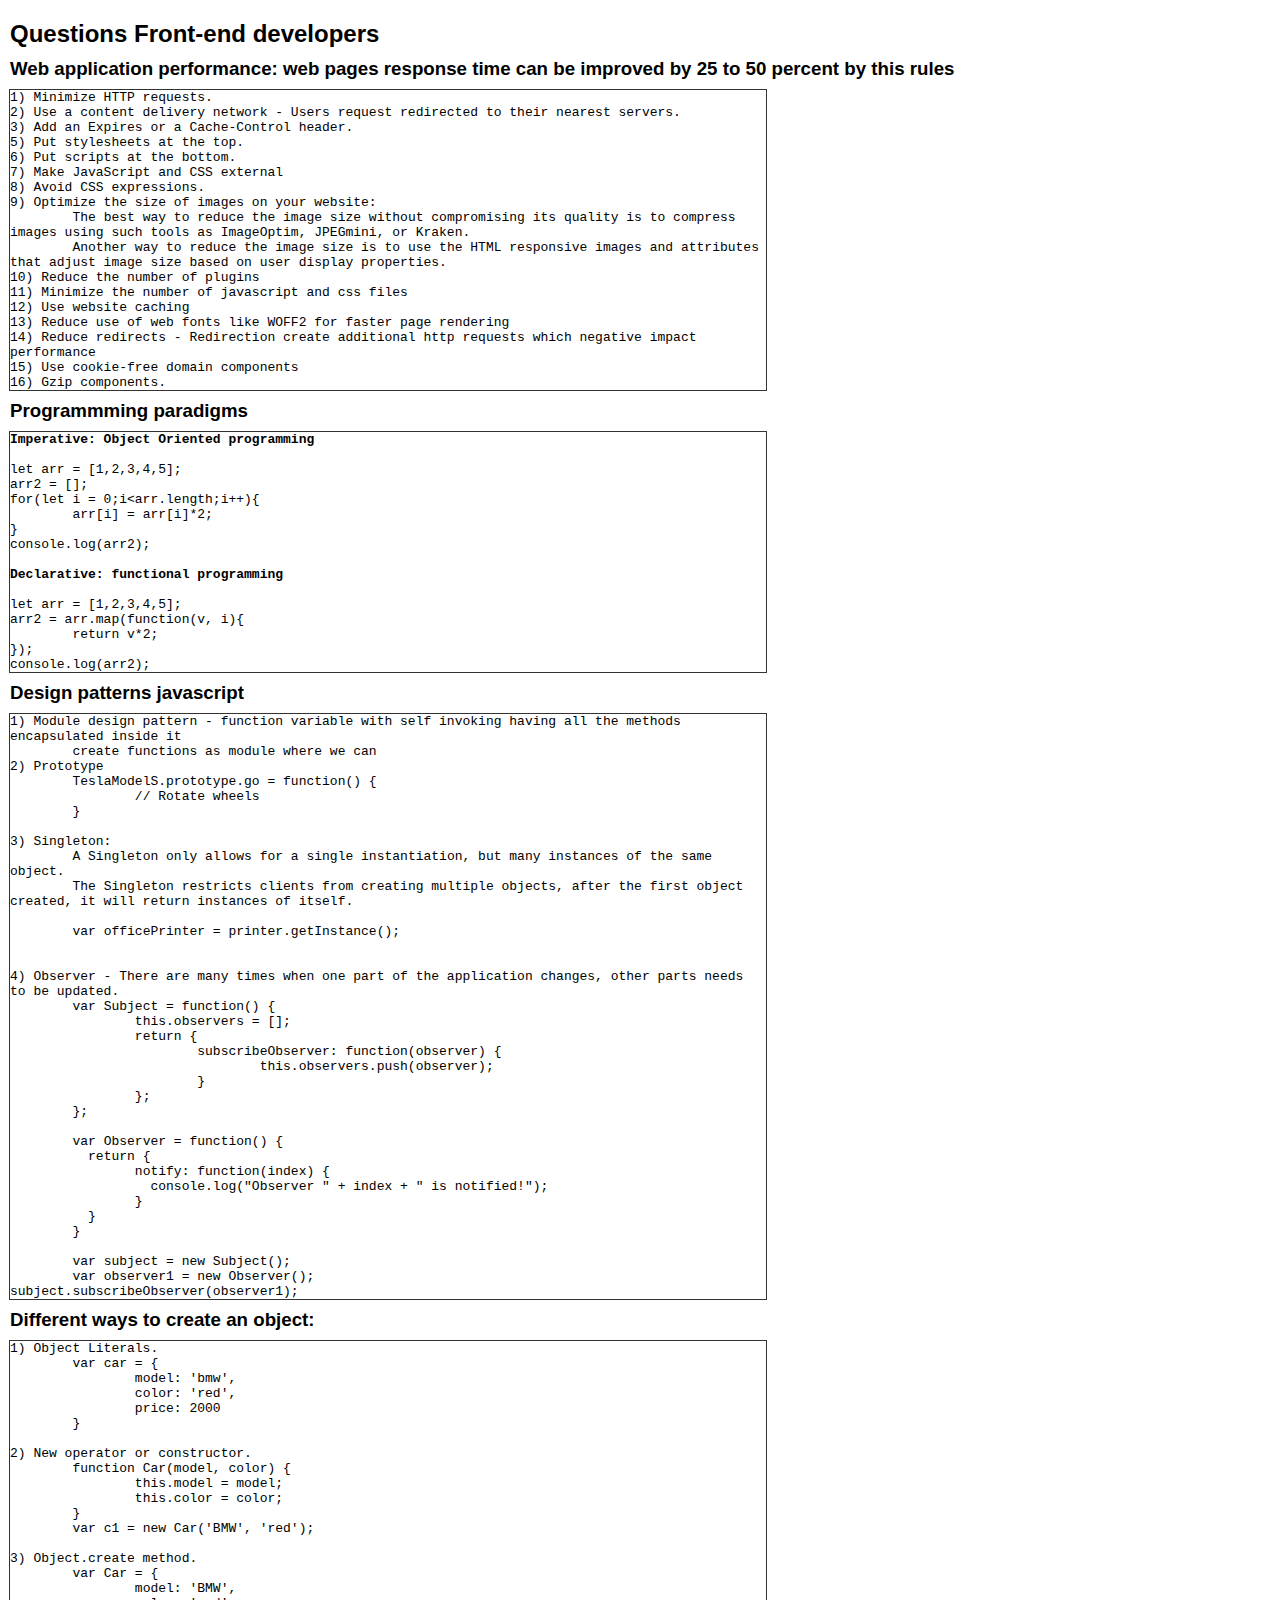
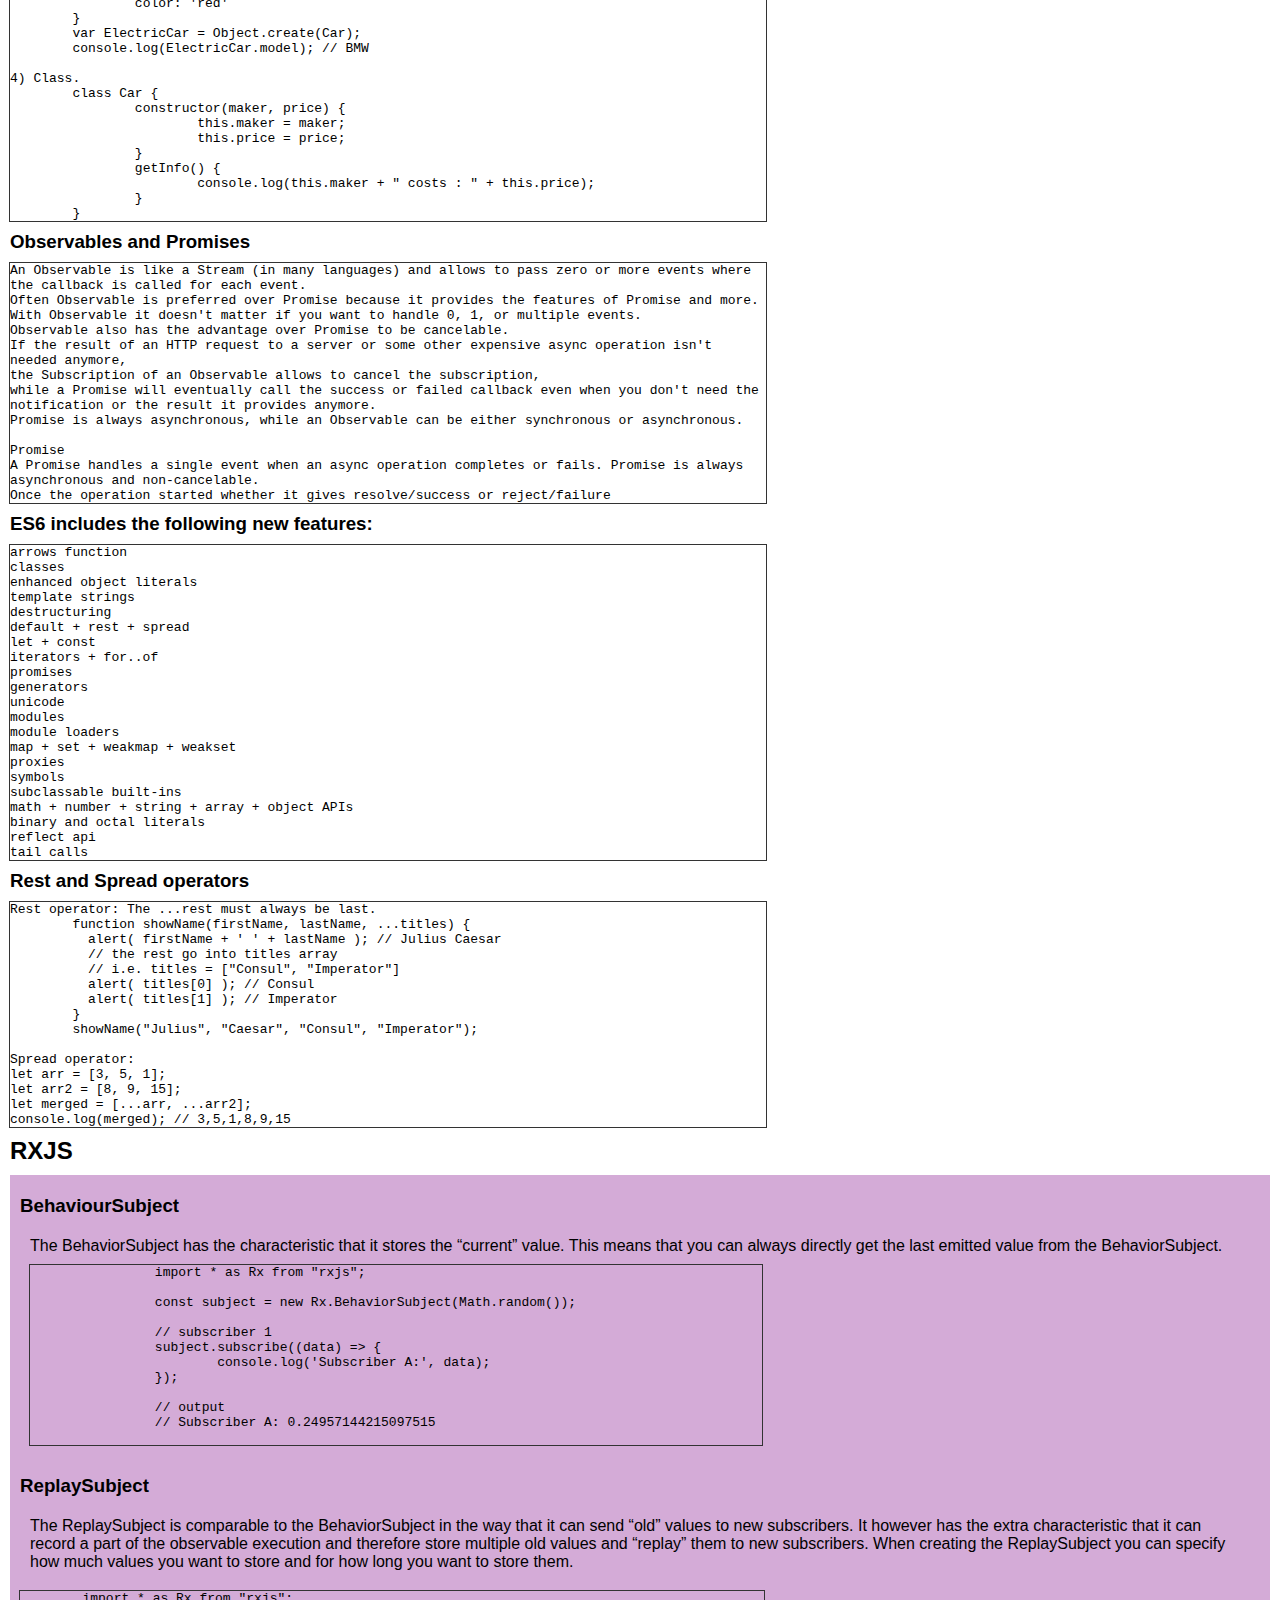
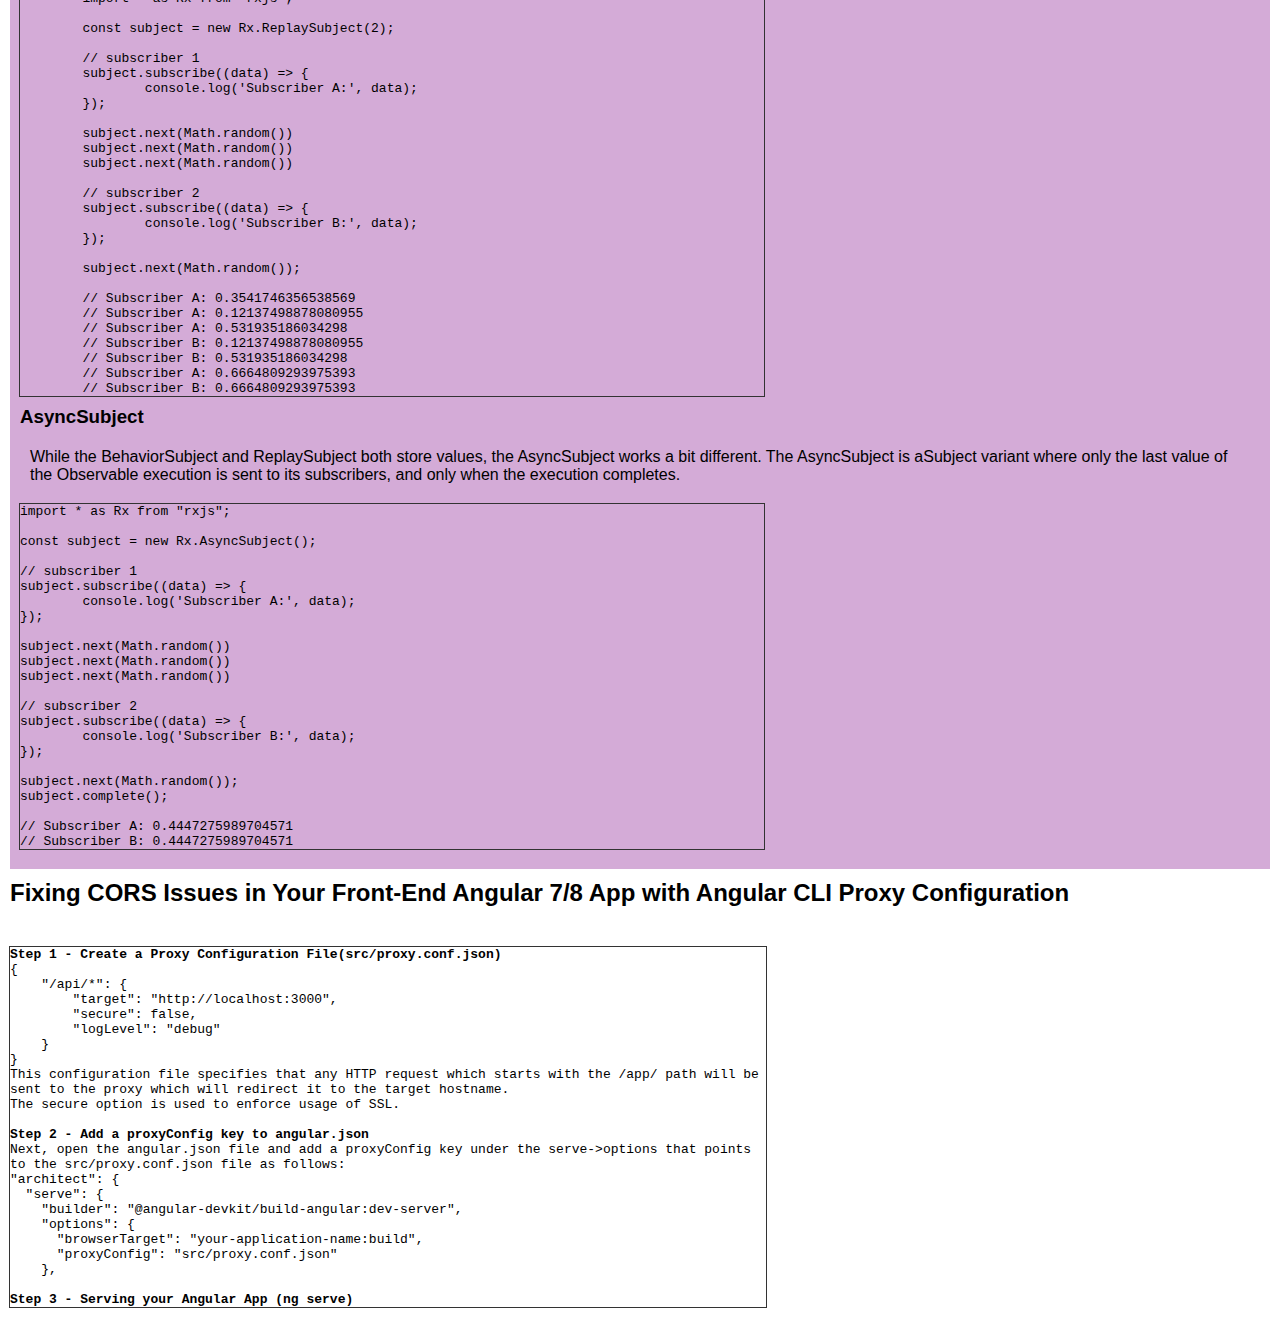
==== index.html @ c0275cbd "changed index to publish" ====
<!DOCTYPE html>
<html lang="en">

<head>
	<meta charset="UTF-8">
	<meta name="viewport" content="width=device-width, initial-scale=1.0">
	<title>Front-end Questions</title>
	<link rel="stylesheet" href="css/custom.css" />
</head>

<body>

	<h2>Questions Front-end developers</h2>

	<h3>Web application performance: web pages response time can be improved by 25 to 50 percent by this rules</h3>
	<pre>
1) Minimize HTTP requests.
2) Use a content delivery network - Users request redirected to their nearest servers.
3) Add an Expires or a Cache-Control header.
5) Put stylesheets at the top.
6) Put scripts at the bottom.
7) Make JavaScript and CSS external
8) Avoid CSS expressions.
9) Optimize the size of images on your website:
	The best way to reduce the image size without compromising its quality is to compress images using such tools as ImageOptim, JPEGmini, or Kraken.
	Another way to reduce the image size is to use the HTML responsive images and attributes that adjust image size based on user display properties.
10) Reduce the number of plugins
11) Minimize the number of javascript and css files
12) Use website caching
13) Reduce use of web fonts like WOFF2 for faster page rendering
14) Reduce redirects - Redirection create additional http requests which negative impact performance
15) Use cookie-free domain components
16) Gzip components.
</pre>

	<h3>Programmming paradigms</h3>
	<pre>
<b>Imperative: Object Oriented programming</b>

let arr = [1,2,3,4,5];
arr2 = [];
for(let i = 0;i&lt;arr.length;i++){
	arr[i] = arr[i]*2;
}
console.log(arr2);

<b>Declarative: functional programming</b>

let arr = [1,2,3,4,5];
arr2 = arr.map(function(v, i){
	return v*2;
});
console.log(arr2);
</pre>

	<h3>Design patterns javascript</h3>
	<pre>
1) Module design pattern - function variable with self invoking having all the methods encapsulated inside it
	create functions as module where we can 
2) Prototype
	TeslaModelS.prototype.go = function() {
		// Rotate wheels
	}

3) Singleton:
	A Singleton only allows for a single instantiation, but many instances of the same object. 
	The Singleton restricts clients from creating multiple objects, after the first object created, it will return instances of itself.
	
	var officePrinter = printer.getInstance();
	
	
4) Observer - There are many times when one part of the application changes, other parts needs to be updated.
	var Subject = function() {
		this.observers = [];
		return {
			subscribeObserver: function(observer) {
				this.observers.push(observer);
			}
		};
	};
	
	var Observer = function() {
	  return {
		notify: function(index) {
		  console.log("Observer " + index + " is notified!");
		}
	  }
	}
	
	var subject = new Subject();
	var observer1 = new Observer();
subject.subscribeObserver(observer1);
</pre>

	<h3>Different ways to create an object:</h3>
	<pre>
1) Object Literals.
	var car = {
		model: 'bmw',
		color: 'red',
		price: 2000
	}
	
2) New operator or constructor.
	function Car(model, color) {
		this.model = model;
		this.color = color;
	}
	var c1 = new Car('BMW', 'red');
	
3) Object.create method.
	var Car = {
		model: 'BMW',
		color: 'red'
	}
	var ElectricCar = Object.create(Car);
	console.log(ElectricCar.model); // BMW
	
4) Class.
	class Car {
		constructor(maker, price) {
			this.maker = maker;
			this.price = price;
		}
		getInfo() {
			console.log(this.maker + " costs : " + this.price);
		}
	}
</pre>


	<h3>Observables and Promises</h3>
	<pre>
An Observable is like a Stream (in many languages) and allows to pass zero or more events where the callback is called for each event. 
Often Observable is preferred over Promise because it provides the features of Promise and more. 
With Observable it doesn't matter if you want to handle 0, 1, or multiple events.
Observable also has the advantage over Promise to be cancelable.
If the result of an HTTP request to a server or some other expensive async operation isn't needed anymore, 
the Subscription of an Observable allows to cancel the subscription, 
while a Promise will eventually call the success or failed callback even when you don't need the notification or the result it provides anymore.
Promise is always asynchronous, while an Observable can be either synchronous or asynchronous.
	
Promise
A Promise handles a single event when an async operation completes or fails. Promise is always asynchronous and non-cancelable.
Once the operation started whether it gives resolve/success or reject/failure
</pre>

	<h3>ES6 includes the following new features:</h3>
	<pre>
arrows function
classes
enhanced object literals
template strings
destructuring
default + rest + spread
let + const
iterators + for..of
promises
generators
unicode
modules
module loaders
map + set + weakmap + weakset
proxies
symbols
subclassable built-ins
math + number + string + array + object APIs
binary and octal literals
reflect api
tail calls
</pre>

	<h3>Rest and Spread operators</h3>
	<pre>
Rest operator: The ...rest must always be last.
	function showName(firstName, lastName, ...titles) {
	  alert( firstName + ' ' + lastName ); // Julius Caesar
	  // the rest go into titles array
	  // i.e. titles = ["Consul", "Imperator"]
	  alert( titles[0] ); // Consul
	  alert( titles[1] ); // Imperator
	}
	showName("Julius", "Caesar", "Consul", "Imperator");

Spread operator: 
let arr = [3, 5, 1];
let arr2 = [8, 9, 15];
let merged = [...arr, ...arr2];
console.log(merged); // 3,5,1,8,9,15
</pre>

	<h2>RXJS</h2>
	<div class="bgColor">
		<h3>BehaviourSubject</h3>
		<div>
			The BehaviorSubject has the characteristic that it stores the “current” value. This means that you can
			always directly get the last emitted value from the BehaviorSubject.
			<pre>
		import * as Rx from "rxjs";

		const subject = new Rx.BehaviorSubject(Math.random());

		// subscriber 1
		subject.subscribe((data) => {
			console.log('Subscriber A:', data);
		});

		// output
		// Subscriber A: 0.24957144215097515
	</pre>
		</div>

		<h3>ReplaySubject</h3>
		<div>
			The ReplaySubject is comparable to the BehaviorSubject in the way that it can send “old” values to new
			subscribers.
			It however has the extra characteristic that it can record a part of the observable execution and therefore
			store multiple old values and “replay” them to new subscribers.
			When creating the ReplaySubject you can specify how much values you want to store and for how long you want
			to store them.
		</div>
		<pre>
	import * as Rx from "rxjs";

	const subject = new Rx.ReplaySubject(2);

	// subscriber 1
	subject.subscribe((data) => {
		console.log('Subscriber A:', data);
	});

	subject.next(Math.random())
	subject.next(Math.random())
	subject.next(Math.random())

	// subscriber 2
	subject.subscribe((data) => {
		console.log('Subscriber B:', data);
	});

	subject.next(Math.random());

	// Subscriber A: 0.3541746356538569
	// Subscriber A: 0.12137498878080955
	// Subscriber A: 0.531935186034298
	// Subscriber B: 0.12137498878080955
	// Subscriber B: 0.531935186034298
	// Subscriber A: 0.6664809293975393
	// Subscriber B: 0.6664809293975393
</pre>

		<h3>AsyncSubject</h3>
		<div>
			While the BehaviorSubject and ReplaySubject both store values, the AsyncSubject works a bit different.
			The AsyncSubject is aSubject variant where only the last value of the Observable execution is sent to its
			subscribers, and only when the execution completes.
		</div>
		<pre>
import * as Rx from "rxjs";

const subject = new Rx.AsyncSubject();

// subscriber 1
subject.subscribe((data) => {
	console.log('Subscriber A:', data);
});

subject.next(Math.random())
subject.next(Math.random())
subject.next(Math.random())

// subscriber 2
subject.subscribe((data) => {
	console.log('Subscriber B:', data);
});

subject.next(Math.random());
subject.complete();

// Subscriber A: 0.4447275989704571
// Subscriber B: 0.4447275989704571
</pre>
	</div>

	<h2>Fixing CORS Issues in Your Front-End Angular 7/8 App with Angular CLI Proxy Configuration</h2>
	<div>
		<a href="https://www.techiediaries.com/fix-cors-with-angular-cli-proxy-configuration/"
			rel="noreferrer noopener"></a>
	</div>
	<pre>
<b>Step 1 - Create a Proxy Configuration File(src/proxy.conf.json)</b>
{
    "/api/*": {
        "target": "http://localhost:3000",
        "secure": false,
        "logLevel": "debug"
    }
}
This configuration file specifies that any HTTP request which starts with the /app/ path will be sent to the proxy which will redirect it to the target hostname.
The secure option is used to enforce usage of SSL.

<b>Step 2 - Add a proxyConfig key to angular.json</b>
Next, open the angular.json file and add a proxyConfig key under the serve->options that points to the src/proxy.conf.json file as follows:
"architect": {
  "serve": {
    "builder": "@angular-devkit/build-angular:dev-server",
    "options": {
      "browserTarget": "your-application-name:build",
      "proxyConfig": "src/proxy.conf.json"
    },

<b>Step 3 - Serving your Angular App (ng serve)</b>
</pre>
</body>

</html>
---- css/custom.css ----
* {
  margin: 10px 0px;
  padding: 0;
}
body {
  font-family: arial;
  margin: 10px;
}
div {
  padding: 10px;
}
pre {
  width: 60%;
  outline: 1px solid #333333;
  word-break: break-word;
  white-space: pre-wrap;
}
.bgColor {
  background-color: #d4abd7;
}

.blinking {
  animation: blinkingText 1.2s infinite;
}
@keyframes blinkingText {
  0% {
    color: #000;
  }
  49% {
    color: #000;
  }
  60% {
    color: transparent;
  }
  99% {
    color: transparent;
  }
  100% {
    color: #000;
  }
}

@media screen and (max-width: 700px) {
  h3,
  div,
  pre {
    width: 90%;
    padding: 10px;
    margin: 0px auto;
  }
}
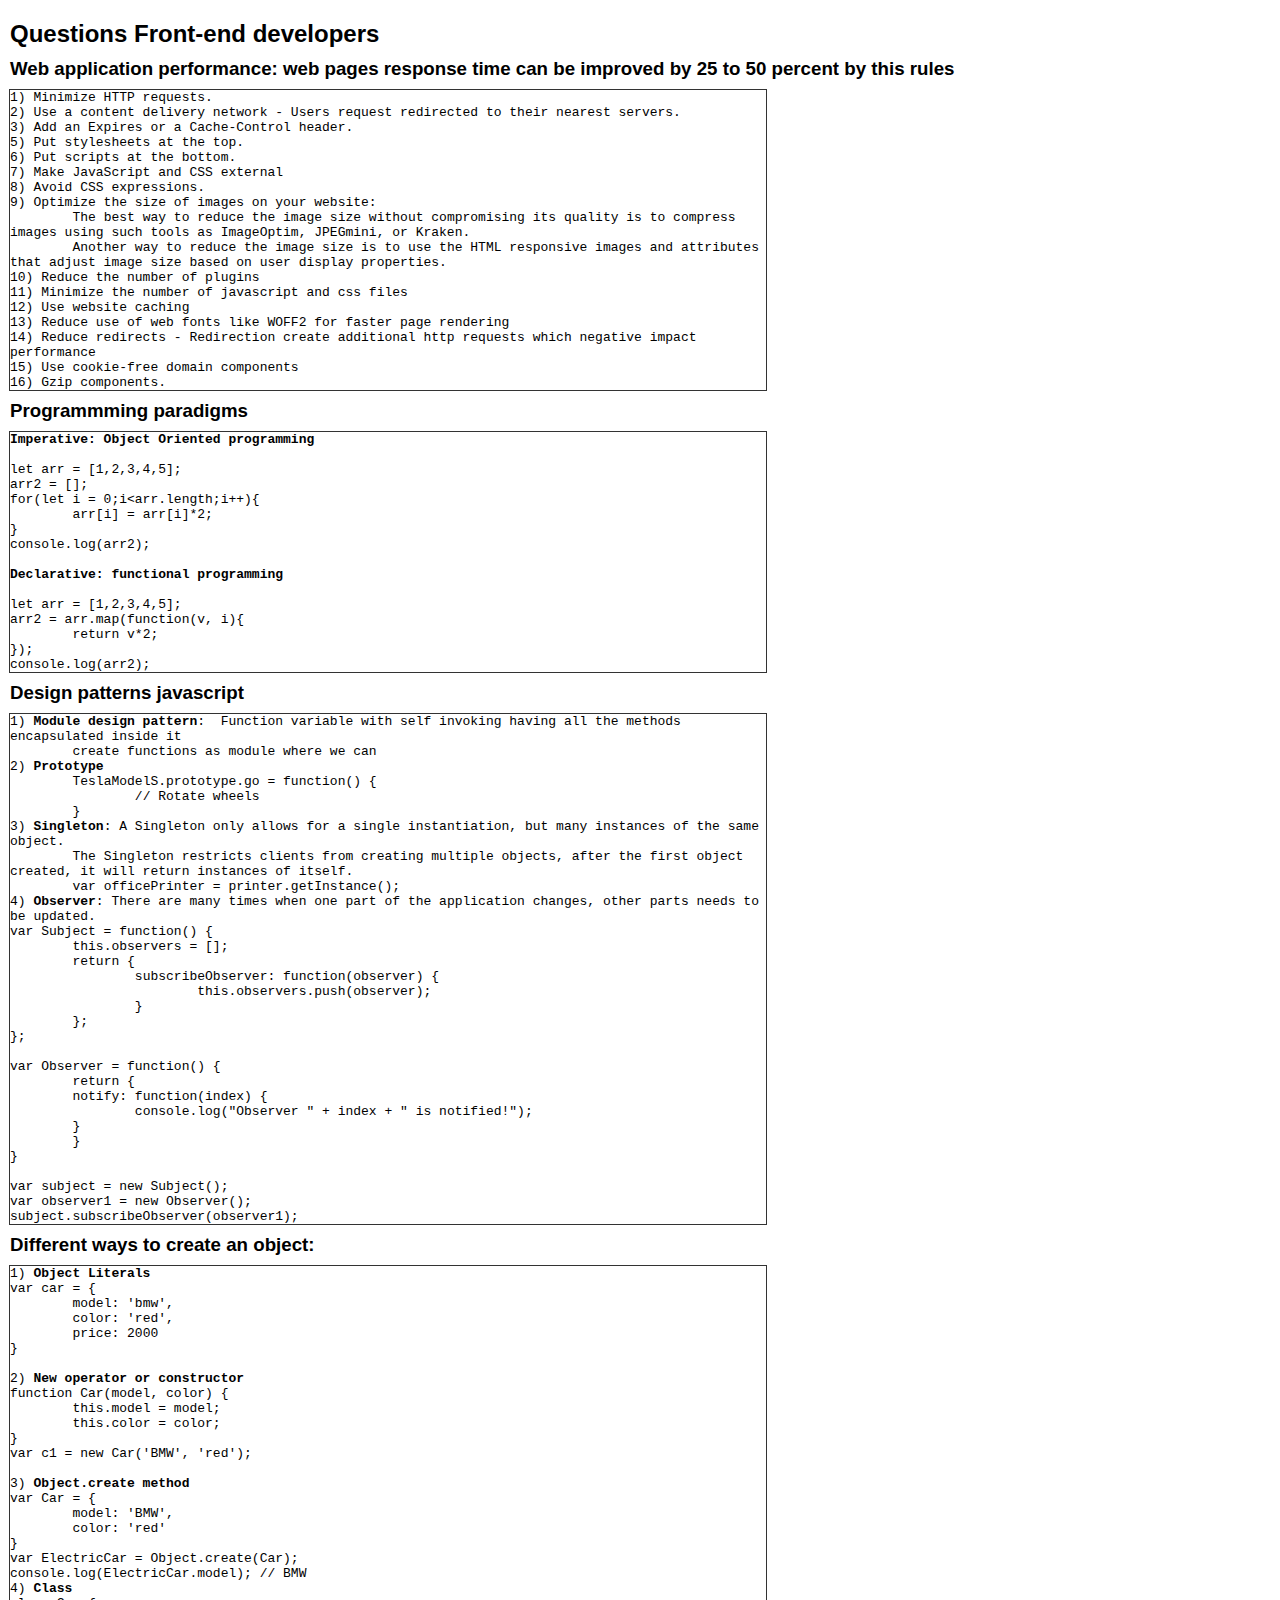
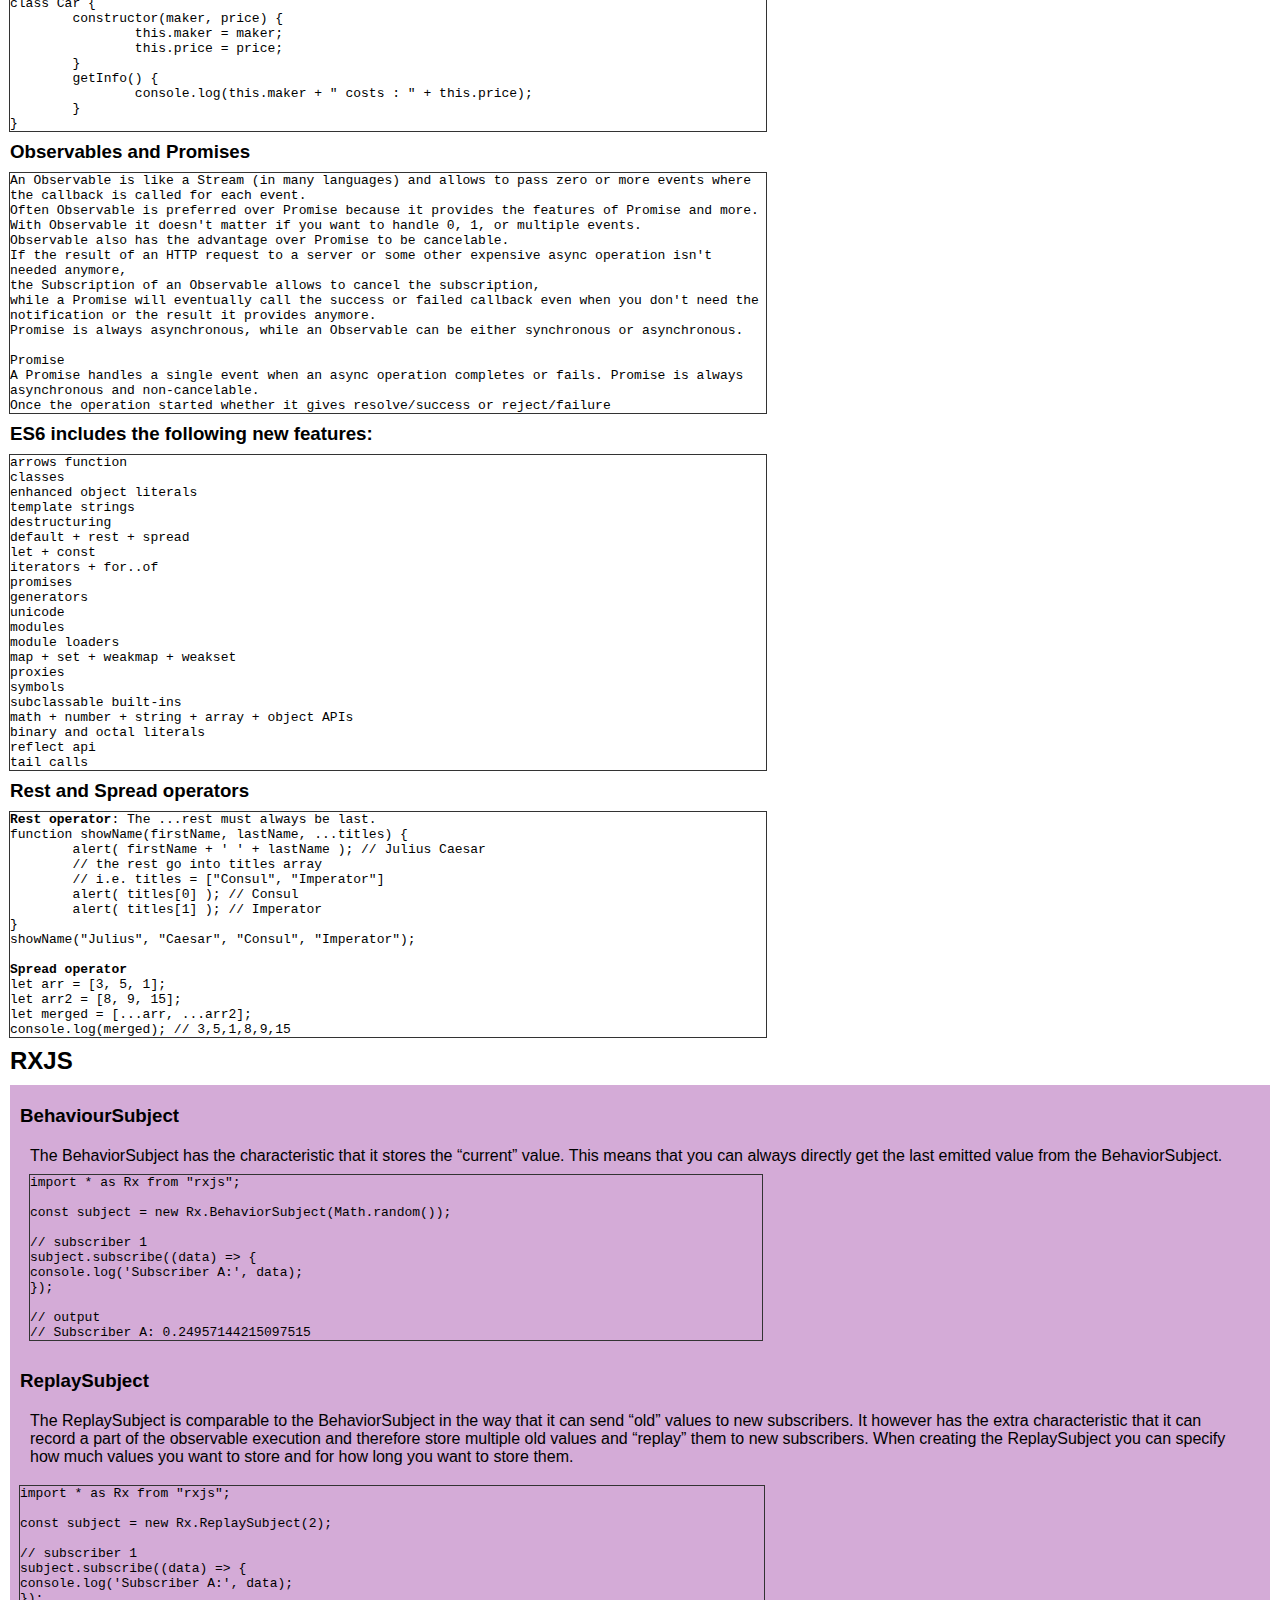
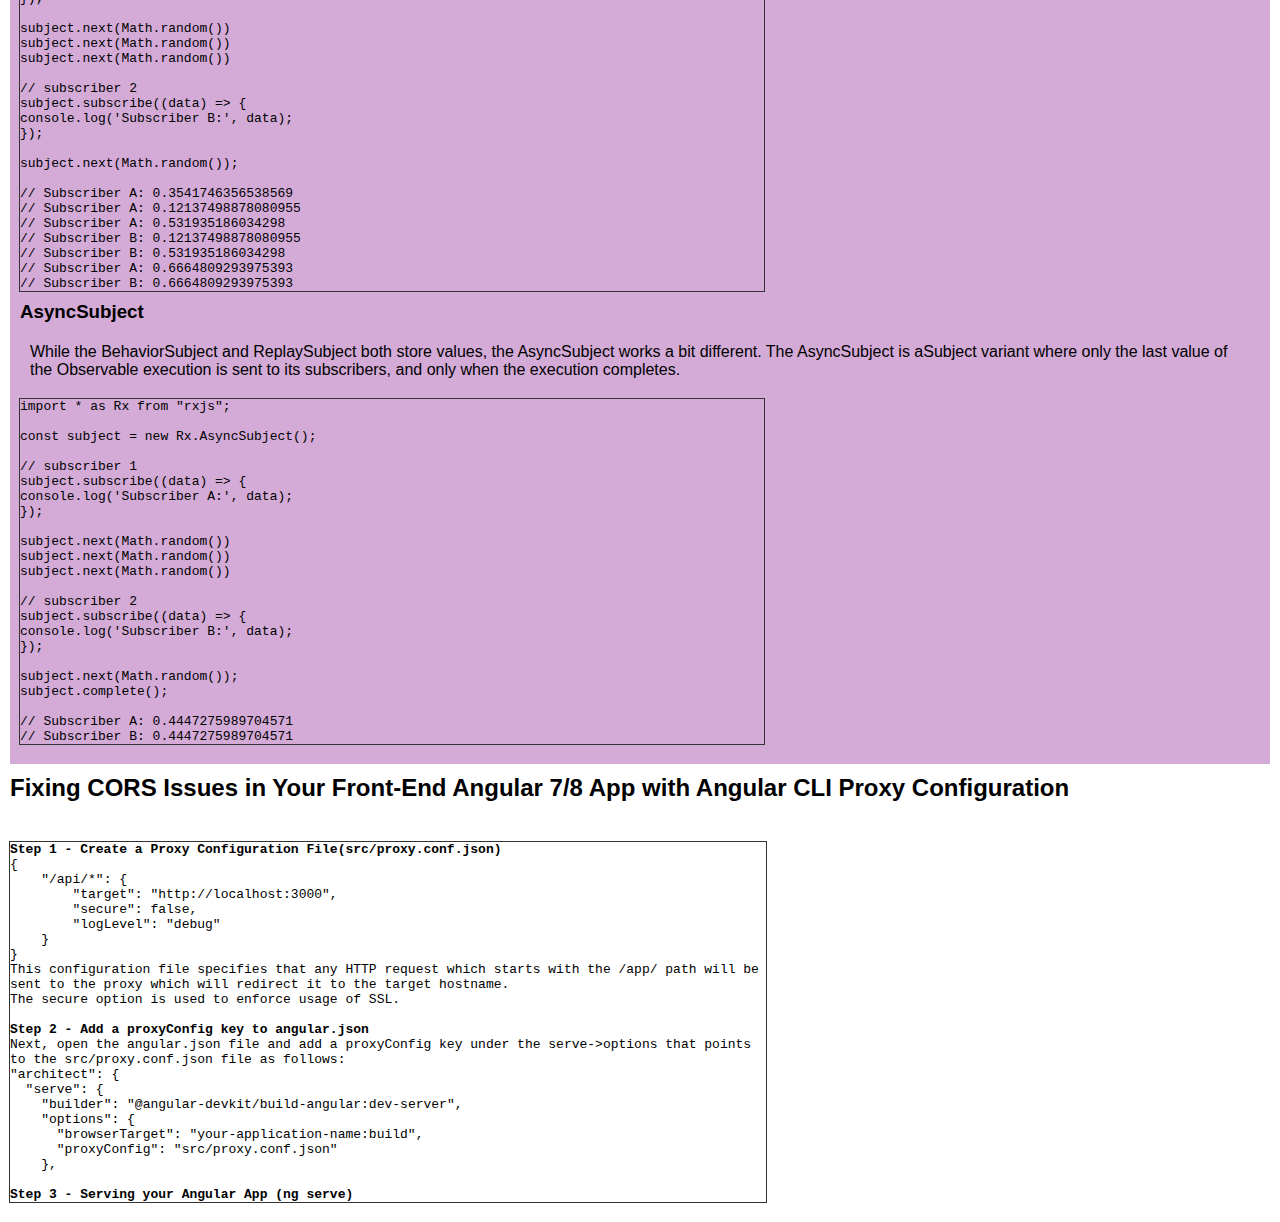
==== commit 05ee85d7: "alignment" ====
--- a/index.html
+++ b/index.html
@@ -55,79 +55,72 @@
 
 	<h3>Design patterns javascript</h3>
 	<pre>
-1) Module design pattern - function variable with self invoking having all the methods encapsulated inside it
+1) <b>Module design pattern</b>:  Function variable with self invoking having all the methods encapsulated inside it
 	create functions as module where we can 
-2) Prototype
+2) <b>Prototype</b>
 	TeslaModelS.prototype.go = function() {
 		// Rotate wheels
 	}
-
-3) Singleton:
-	A Singleton only allows for a single instantiation, but many instances of the same object. 
+3) <b>Singleton</b>: A Singleton only allows for a single instantiation, but many instances of the same object. 
 	The Singleton restricts clients from creating multiple objects, after the first object created, it will return instances of itself.
+	var officePrinter = printer.getInstance();
+4) <b>Observer</b>: There are many times when one part of the application changes, other parts needs to be updated.
+var Subject = function() {
+	this.observers = [];
+	return {
+		subscribeObserver: function(observer) {
+			this.observers.push(observer);
+		}
+	};
+};
+
+var Observer = function() {
+	return {
+	notify: function(index) {
+		console.log("Observer " + index + " is notified!");
+	}
+	}
+}
+
+var subject = new Subject();
+var observer1 = new Observer();
+subject.subscribeObserver(observer1);
+</pre>
+
+	<h3>Different ways to create an object:</h3>
+	<pre>
+1) <b>Object Literals</b>
+var car = {
+	model: 'bmw',
+	color: 'red',
+	price: 2000
+}
 	
-	var officePrinter = printer.getInstance();
+2) <b>New operator or constructor</b>
+function Car(model, color) {
+	this.model = model;
+	this.color = color;
+}
+var c1 = new Car('BMW', 'red');
 	
-	
-4) Observer - There are many times when one part of the application changes, other parts needs to be updated.
-	var Subject = function() {
-		this.observers = [];
-		return {
-			subscribeObserver: function(observer) {
-				this.observers.push(observer);
-			}
-		};
-	};
-	
-	var Observer = function() {
-	  return {
-		notify: function(index) {
-		  console.log("Observer " + index + " is notified!");
-		}
-	  }
-	}
-	
-	var subject = new Subject();
-	var observer1 = new Observer();
-subject.subscribeObserver(observer1);
-</pre>
-
-	<h3>Different ways to create an object:</h3>
-	<pre>
-1) Object Literals.
-	var car = {
-		model: 'bmw',
-		color: 'red',
-		price: 2000
-	}
-	
-2) New operator or constructor.
-	function Car(model, color) {
-		this.model = model;
-		this.color = color;
-	}
-	var c1 = new Car('BMW', 'red');
-	
-3) Object.create method.
-	var Car = {
-		model: 'BMW',
-		color: 'red'
-	}
-	var ElectricCar = Object.create(Car);
-	console.log(ElectricCar.model); // BMW
-	
-4) Class.
-	class Car {
-		constructor(maker, price) {
-			this.maker = maker;
-			this.price = price;
-		}
-		getInfo() {
-			console.log(this.maker + " costs : " + this.price);
-		}
-	}
-</pre>
-
+3) <b>Object.create method</b>
+var Car = {
+	model: 'BMW',
+	color: 'red'
+}
+var ElectricCar = Object.create(Car);
+console.log(ElectricCar.model); // BMW
+4) <b>Class</b>
+class Car {
+	constructor(maker, price) {
+		this.maker = maker;
+		this.price = price;
+	}
+	getInfo() {
+		console.log(this.maker + " costs : " + this.price);
+	}
+}
+</pre>
 
 	<h3>Observables and Promises</h3>
 	<pre>
@@ -172,17 +165,17 @@
 
 	<h3>Rest and Spread operators</h3>
 	<pre>
-Rest operator: The ...rest must always be last.
-	function showName(firstName, lastName, ...titles) {
-	  alert( firstName + ' ' + lastName ); // Julius Caesar
-	  // the rest go into titles array
-	  // i.e. titles = ["Consul", "Imperator"]
-	  alert( titles[0] ); // Consul
-	  alert( titles[1] ); // Imperator
-	}
-	showName("Julius", "Caesar", "Consul", "Imperator");
-
-Spread operator: 
+<b>Rest operator</b>: The ...rest must always be last.
+function showName(firstName, lastName, ...titles) {
+	alert( firstName + ' ' + lastName ); // Julius Caesar
+	// the rest go into titles array
+	// i.e. titles = ["Consul", "Imperator"]
+	alert( titles[0] ); // Consul
+	alert( titles[1] ); // Imperator
+}
+showName("Julius", "Caesar", "Consul", "Imperator");
+
+<b>Spread operator</b> 
 let arr = [3, 5, 1];
 let arr2 = [8, 9, 15];
 let merged = [...arr, ...arr2];
@@ -196,18 +189,18 @@
 			The BehaviorSubject has the characteristic that it stores the “current” value. This means that you can
 			always directly get the last emitted value from the BehaviorSubject.
 			<pre>
-		import * as Rx from "rxjs";
-
-		const subject = new Rx.BehaviorSubject(Math.random());
-
-		// subscriber 1
-		subject.subscribe((data) => {
-			console.log('Subscriber A:', data);
-		});
-
-		// output
-		// Subscriber A: 0.24957144215097515
-	</pre>
+import * as Rx from "rxjs";
+
+const subject = new Rx.BehaviorSubject(Math.random());
+
+// subscriber 1
+subject.subscribe((data) => {
+console.log('Subscriber A:', data);
+});
+
+// output
+// Subscriber A: 0.24957144215097515
+</pre>
 		</div>
 
 		<h3>ReplaySubject</h3>
@@ -220,33 +213,33 @@
 			to store them.
 		</div>
 		<pre>
-	import * as Rx from "rxjs";
-
-	const subject = new Rx.ReplaySubject(2);
-
-	// subscriber 1
-	subject.subscribe((data) => {
-		console.log('Subscriber A:', data);
-	});
-
-	subject.next(Math.random())
-	subject.next(Math.random())
-	subject.next(Math.random())
-
-	// subscriber 2
-	subject.subscribe((data) => {
-		console.log('Subscriber B:', data);
-	});
-
-	subject.next(Math.random());
-
-	// Subscriber A: 0.3541746356538569
-	// Subscriber A: 0.12137498878080955
-	// Subscriber A: 0.531935186034298
-	// Subscriber B: 0.12137498878080955
-	// Subscriber B: 0.531935186034298
-	// Subscriber A: 0.6664809293975393
-	// Subscriber B: 0.6664809293975393
+import * as Rx from "rxjs";
+
+const subject = new Rx.ReplaySubject(2);
+
+// subscriber 1
+subject.subscribe((data) => {
+console.log('Subscriber A:', data);
+});
+
+subject.next(Math.random())
+subject.next(Math.random())
+subject.next(Math.random())
+
+// subscriber 2
+subject.subscribe((data) => {
+console.log('Subscriber B:', data);
+});
+
+subject.next(Math.random());
+
+// Subscriber A: 0.3541746356538569
+// Subscriber A: 0.12137498878080955
+// Subscriber A: 0.531935186034298
+// Subscriber B: 0.12137498878080955
+// Subscriber B: 0.531935186034298
+// Subscriber A: 0.6664809293975393
+// Subscriber B: 0.6664809293975393
 </pre>
 
 		<h3>AsyncSubject</h3>
@@ -262,7 +255,7 @@
 
 // subscriber 1
 subject.subscribe((data) => {
-	console.log('Subscriber A:', data);
+console.log('Subscriber A:', data);
 });
 
 subject.next(Math.random())
@@ -271,7 +264,7 @@
 
 // subscriber 2
 subject.subscribe((data) => {
-	console.log('Subscriber B:', data);
+console.log('Subscriber B:', data);
 });
 
 subject.next(Math.random());
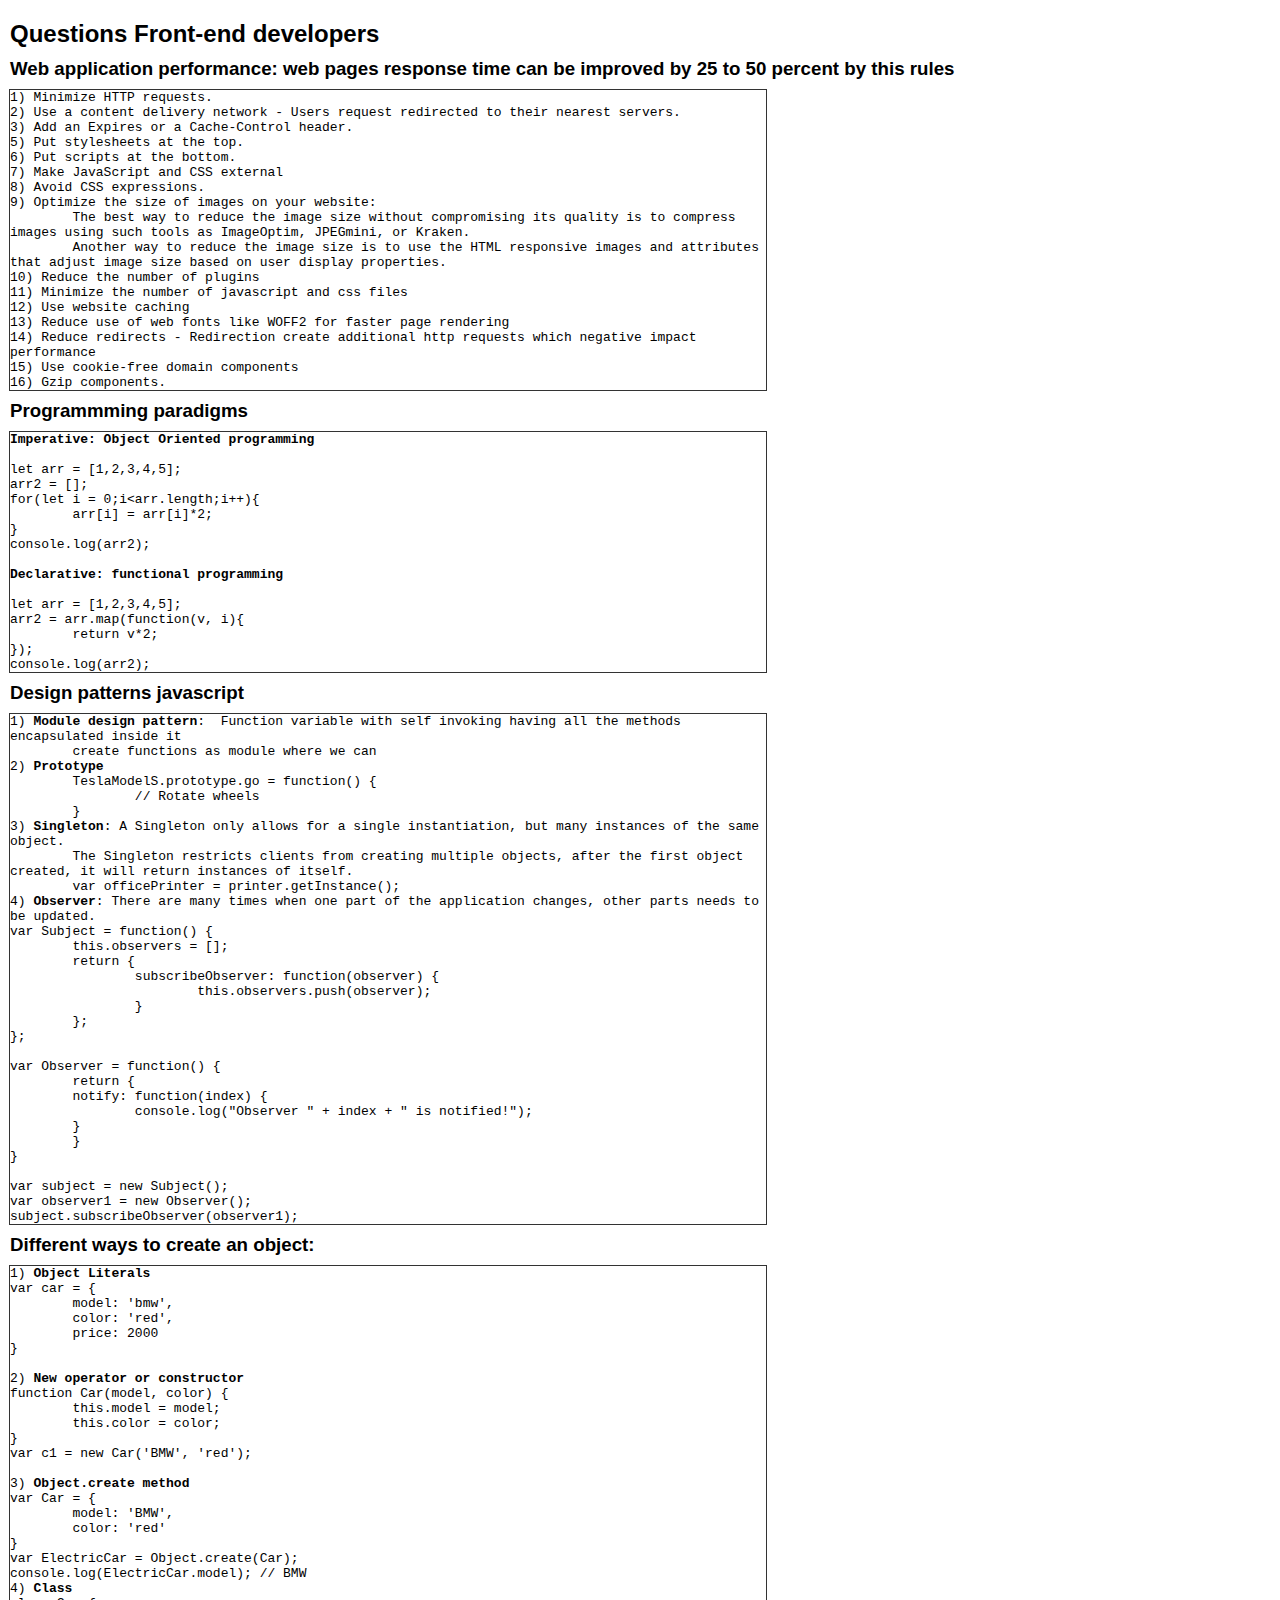
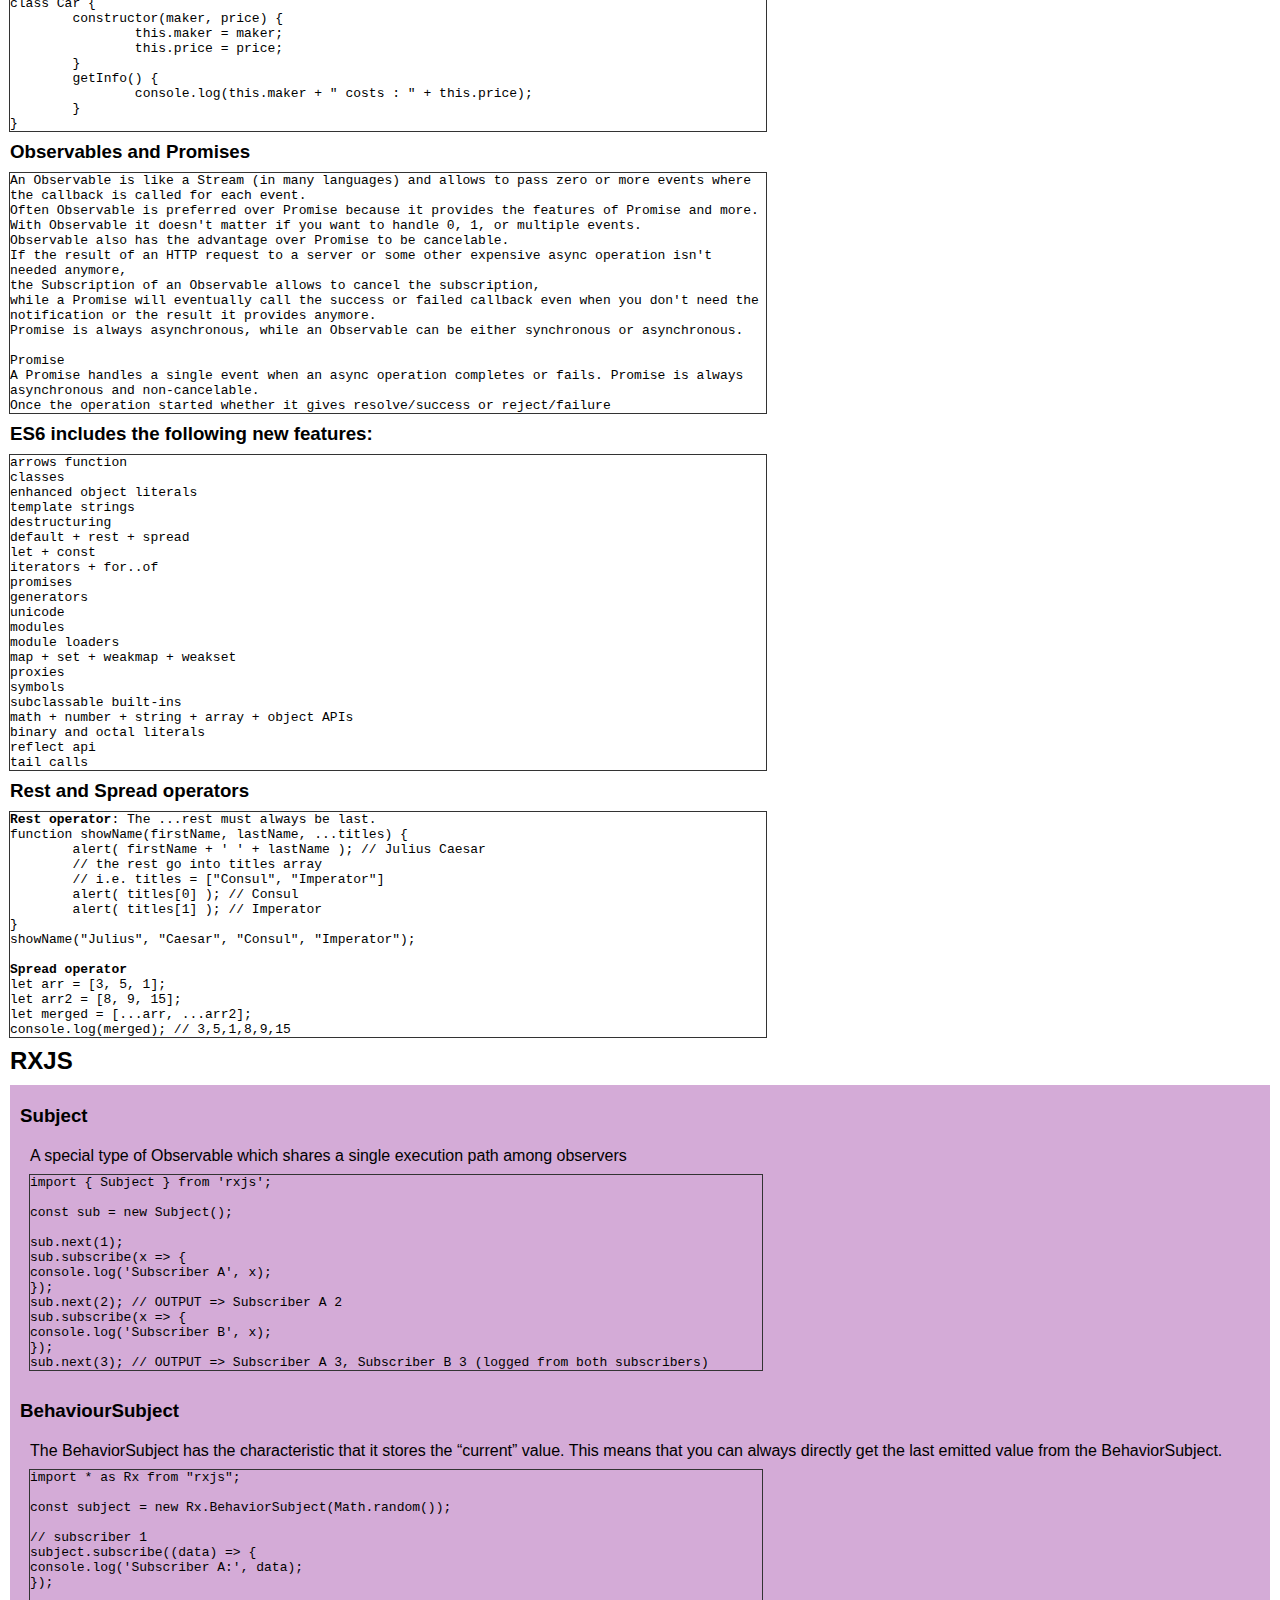
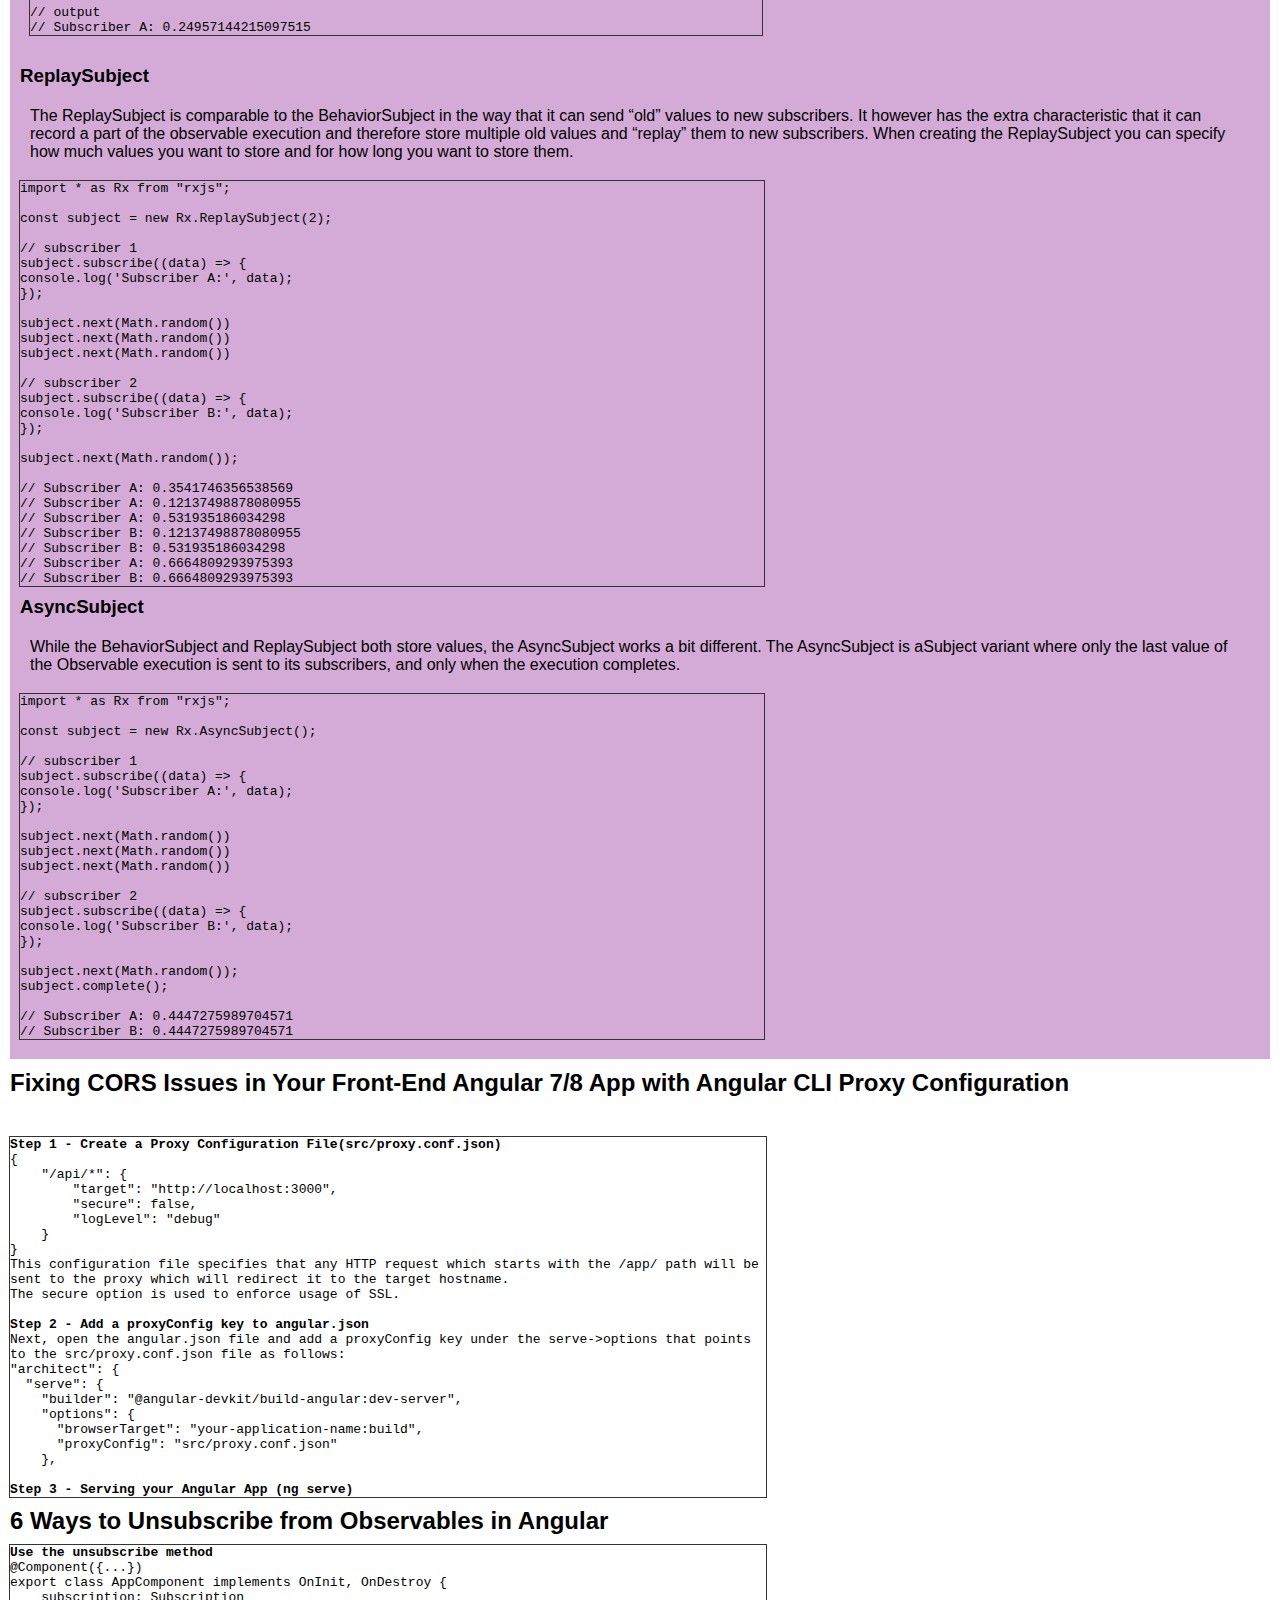
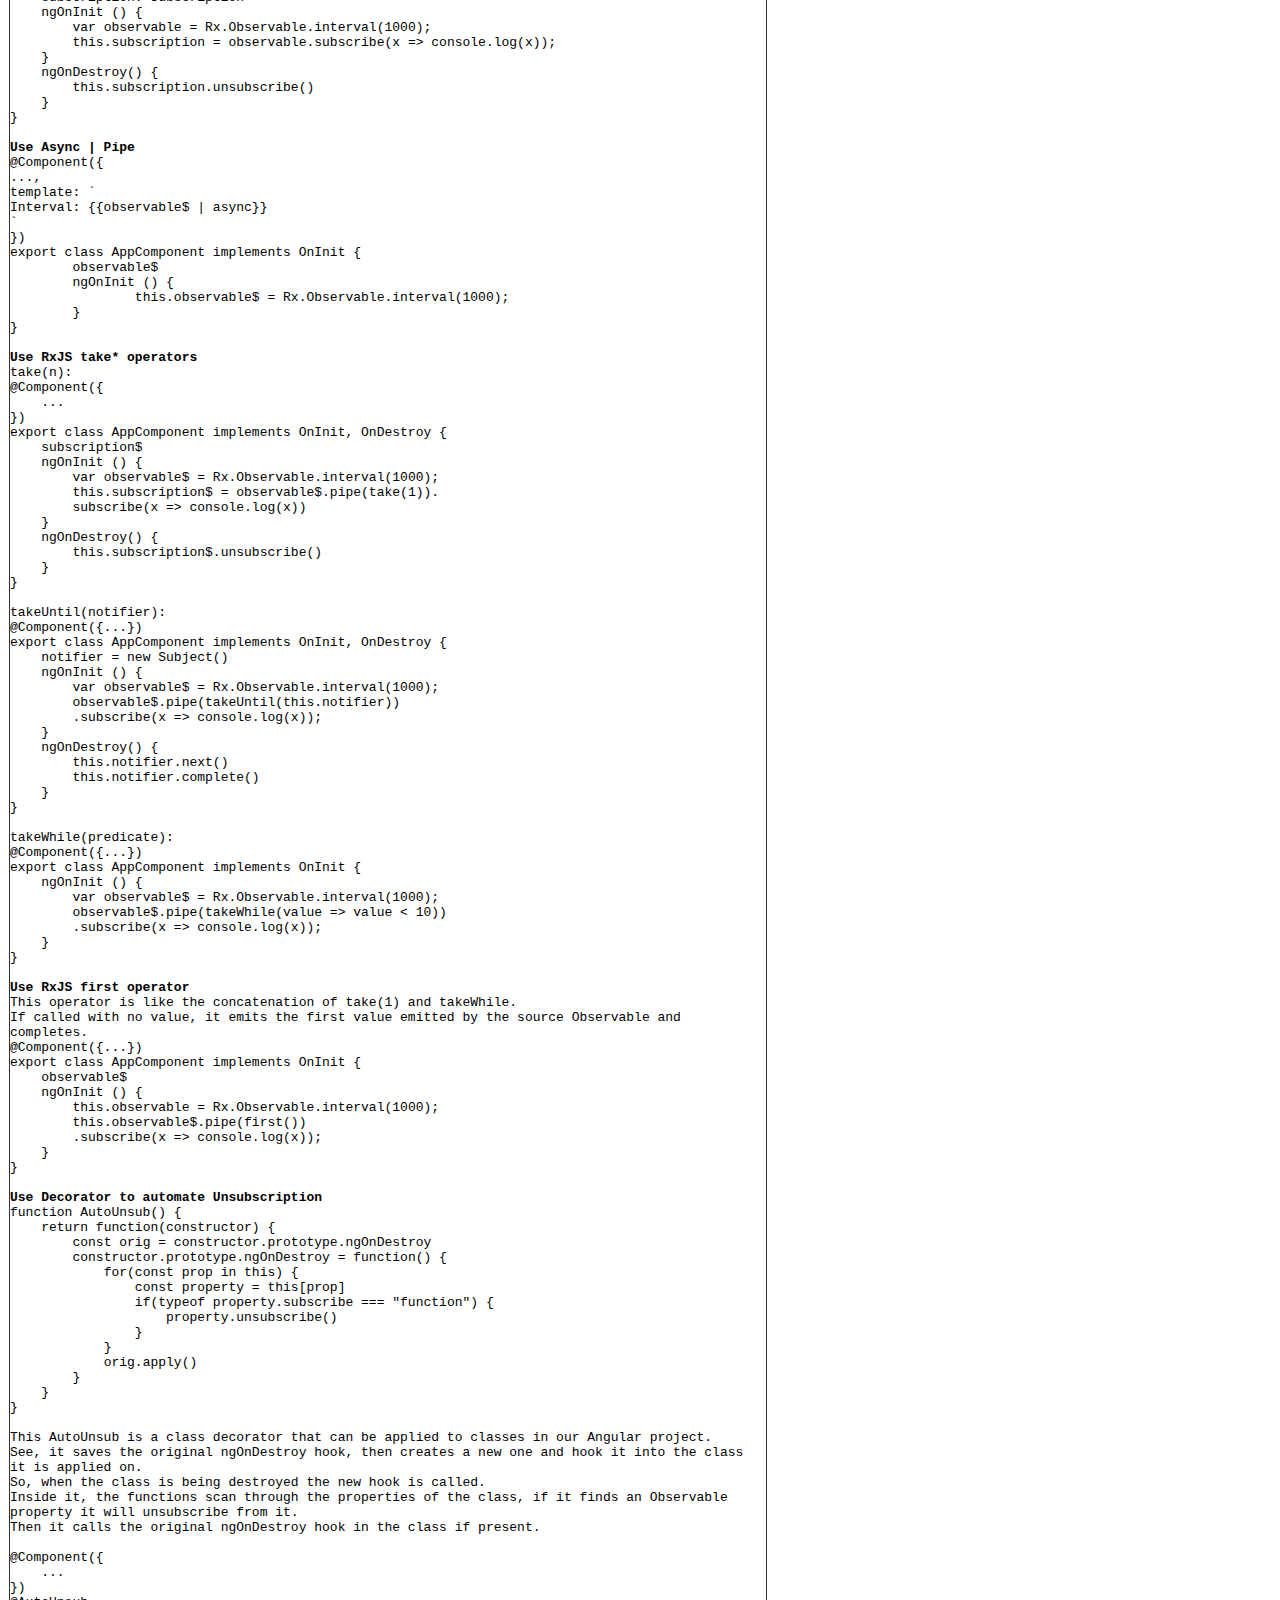
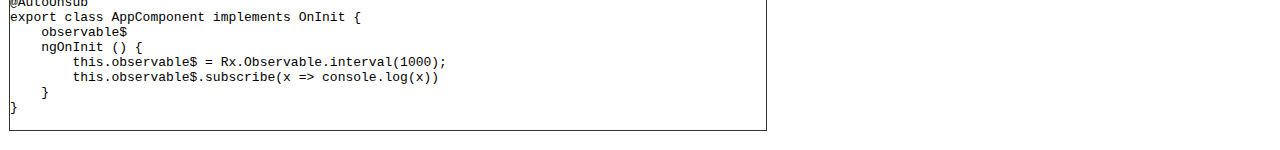
==== commit 068e6b3c: "updated unsubcribe context" ====
--- a/index.html
+++ b/index.html
@@ -184,6 +184,27 @@
 
 	<h2>RXJS</h2>
 	<div class="bgColor">
+		<h3>Subject</h3>
+		<div>
+			A special type of Observable which shares a single execution path among observers
+
+			<pre>
+import { Subject } from 'rxjs';
+
+const sub = new Subject();
+
+sub.next(1);
+sub.subscribe(x => {
+console.log('Subscriber A', x);
+});
+sub.next(2); // OUTPUT => Subscriber A 2
+sub.subscribe(x => {
+console.log('Subscriber B', x);
+});
+sub.next(3); // OUTPUT => Subscriber A 3, Subscriber B 3 (logged from both subscribers)
+</pre>
+		</div>
+
 		<h3>BehaviourSubject</h3>
 		<div>
 			The BehaviorSubject has the characteristic that it stores the “current” value. This means that you can
@@ -304,6 +325,127 @@
 
 <b>Step 3 - Serving your Angular App (ng serve)</b>
 </pre>
+
+	<h2>6 Ways to Unsubscribe from Observables in Angular</h2>
+	<pre>
+<b>Use the unsubscribe method</b>
+@Component({...})
+export class AppComponent implements OnInit, OnDestroy {
+    subscription: Subscription 
+    ngOnInit () {
+        var observable = Rx.Observable.interval(1000);
+        this.subscription = observable.subscribe(x => console.log(x));
+    }
+    ngOnDestroy() {
+        this.subscription.unsubscribe()
+    }
+}
+
+<b>Use Async | Pipe</b>
+@Component({
+...,
+template: `
+<span>Interval: {{observable$ | async}}</span>
+`
+})
+export class AppComponent implements OnInit {
+	observable$
+	ngOnInit () {
+		this.observable$ = Rx.Observable.interval(1000);
+	}
+}
+
+<b>Use RxJS take* operators</b>
+take(n):
+@Component({
+    ...
+})
+export class AppComponent implements OnInit, OnDestroy {
+    subscription$
+    ngOnInit () {
+        var observable$ = Rx.Observable.interval(1000);
+        this.subscription$ = observable$.pipe(take(1)).
+        subscribe(x => console.log(x))
+    }
+    ngOnDestroy() {
+        this.subscription$.unsubscribe()
+    }
+}
+
+takeUntil(notifier):
+@Component({...})
+export class AppComponent implements OnInit, OnDestroy {
+    notifier = new Subject()
+    ngOnInit () {
+        var observable$ = Rx.Observable.interval(1000);
+        observable$.pipe(takeUntil(this.notifier))
+        .subscribe(x => console.log(x));
+    }
+    ngOnDestroy() {
+        this.notifier.next()
+        this.notifier.complete()
+    }
+}
+
+takeWhile(predicate):
+@Component({...})
+export class AppComponent implements OnInit {
+    ngOnInit () {
+        var observable$ = Rx.Observable.interval(1000);
+        observable$.pipe(takeWhile(value => value < 10))
+        .subscribe(x => console.log(x));
+    }
+}
+
+<b>Use RxJS first operator</b>
+This operator is like the concatenation of take(1) and takeWhile.
+If called with no value, it emits the first value emitted by the source Observable and completes.
+@Component({...})
+export class AppComponent implements OnInit {
+    observable$
+    ngOnInit () {
+        this.observable = Rx.Observable.interval(1000);
+        this.observable$.pipe(first())
+        .subscribe(x => console.log(x));
+    }
+}
+
+<b>Use Decorator to automate Unsubscription</b>
+function AutoUnsub() {
+    return function(constructor) {
+        const orig = constructor.prototype.ngOnDestroy
+        constructor.prototype.ngOnDestroy = function() {
+            for(const prop in this) {
+                const property = this[prop]
+                if(typeof property.subscribe === "function") {
+                    property.unsubscribe()
+                }
+            }
+            orig.apply()
+        }
+    }
+}
+
+This AutoUnsub is a class decorator that can be applied to classes in our Angular project.
+See, it saves the original ngOnDestroy hook, then creates a new one and hook it into the class it is applied on.
+So, when the class is being destroyed the new hook is called.
+Inside it, the functions scan through the properties of the class, if it finds an Observable property it will unsubscribe from it.
+Then it calls the original ngOnDestroy hook in the class if present.
+
+@Component({
+    ...
+})
+@AutoUnsub
+export class AppComponent implements OnInit {
+    observable$
+    ngOnInit () {
+        this.observable$ = Rx.Observable.interval(1000);
+        this.observable$.subscribe(x => console.log(x))
+    }
+}
+
+</pre>
+
 </body>
 
 </html>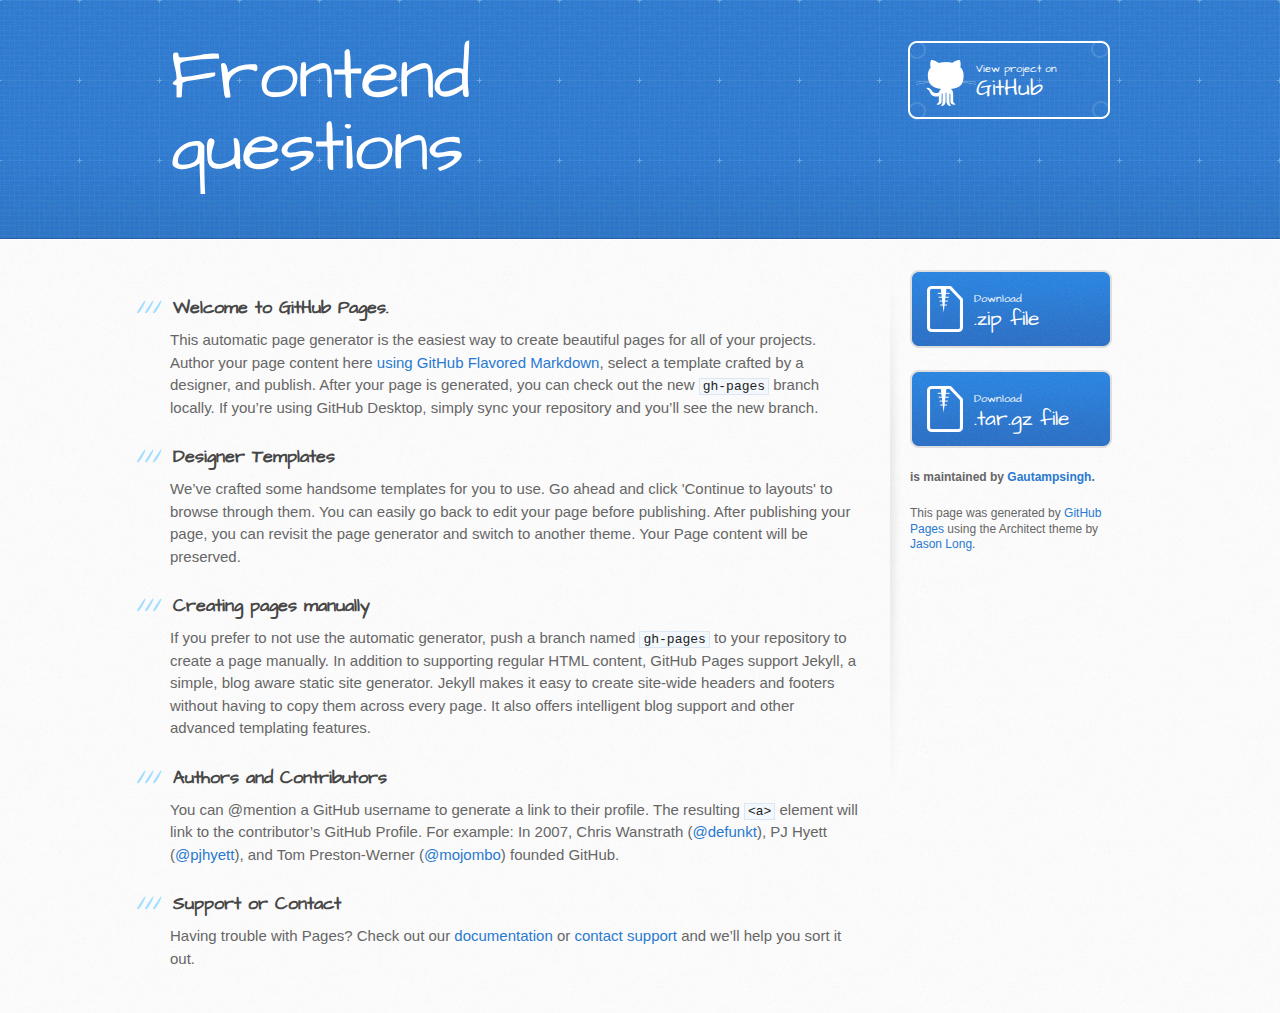
==== commit 8e33b3ba: "Create master branch via GitHub" ====
--- a/index.html
+++ b/index.html
@@ -1,451 +1,67 @@
 <!DOCTYPE html>
-<html lang="en">
+<html>
+  <head>
+    <meta charset='utf-8'>
+    <meta http-equiv="X-UA-Compatible" content="chrome=1">
+    <meta name="viewport" content="width=device-width, initial-scale=1, maximum-scale=1">
+    <link href='https://fonts.googleapis.com/css?family=Architects+Daughter' rel='stylesheet' type='text/css'>
+    <link rel="stylesheet" type="text/css" href="stylesheets/stylesheet.css" media="screen">
+    <link rel="stylesheet" type="text/css" href="stylesheets/github-light.css" media="screen">
+    <link rel="stylesheet" type="text/css" href="stylesheets/print.css" media="print">
 
-<head>
-	<meta charset="UTF-8">
-	<meta name="viewport" content="width=device-width, initial-scale=1.0">
-	<title>Front-end Questions</title>
-	<link rel="stylesheet" href="css/custom.css" />
-</head>
+    <!--[if lt IE 9]>
+    <script src="//html5shiv.googlecode.com/svn/trunk/html5.js"></script>
+    <![endif]-->
 
-<body>
+    <title>Frontend questions by Gautampsingh</title>
+  </head>
 
-	<h2>Questions Front-end developers</h2>
+  <body>
+    <header>
+      <div class="inner">
+        <h1>Frontend questions</h1>
+        <h2></h2>
+        <a href="https://github.com/Gautampsingh/frontend_questions" class="button"><small>View project on</small> GitHub</a>
+      </div>
+    </header>
 
-	<h3>Web application performance: web pages response time can be improved by 25 to 50 percent by this rules</h3>
-	<pre>
-1) Minimize HTTP requests.
-2) Use a content delivery network - Users request redirected to their nearest servers.
-3) Add an Expires or a Cache-Control header.
-5) Put stylesheets at the top.
-6) Put scripts at the bottom.
-7) Make JavaScript and CSS external
-8) Avoid CSS expressions.
-9) Optimize the size of images on your website:
-	The best way to reduce the image size without compromising its quality is to compress images using such tools as ImageOptim, JPEGmini, or Kraken.
-	Another way to reduce the image size is to use the HTML responsive images and attributes that adjust image size based on user display properties.
-10) Reduce the number of plugins
-11) Minimize the number of javascript and css files
-12) Use website caching
-13) Reduce use of web fonts like WOFF2 for faster page rendering
-14) Reduce redirects - Redirection create additional http requests which negative impact performance
-15) Use cookie-free domain components
-16) Gzip components.
-</pre>
+    <div id="content-wrapper">
+      <div class="inner clearfix">
+        <section id="main-content">
+          <h3>
+<a id="welcome-to-github-pages" class="anchor" href="#welcome-to-github-pages" aria-hidden="true"><span aria-hidden="true" class="octicon octicon-link"></span></a>Welcome to GitHub Pages.</h3>
+<p>This automatic page generator is the easiest way to create beautiful pages for all of your projects. Author your page content here <a href="https://guides.github.com/features/mastering-markdown/">using GitHub Flavored Markdown</a>, select a template crafted by a designer, and publish. After your page is generated, you can check out the new <code>gh-pages</code> branch locally. If you’re using GitHub Desktop, simply sync your repository and you’ll see the new branch.</p>
+<h3>
+<a id="designer-templates" class="anchor" href="#designer-templates" aria-hidden="true"><span aria-hidden="true" class="octicon octicon-link"></span></a>Designer Templates</h3>
+<p>We’ve crafted some handsome templates for you to use. Go ahead and click 'Continue to layouts' to browse through them. You can easily go back to edit your page before publishing. After publishing your page, you can revisit the page generator and switch to another theme. Your Page content will be preserved.</p>
+<h3>
+<a id="creating-pages-manually" class="anchor" href="#creating-pages-manually" aria-hidden="true"><span aria-hidden="true" class="octicon octicon-link"></span></a>Creating pages manually</h3>
+<p>If you prefer to not use the automatic generator, push a branch named <code>gh-pages</code> to your repository to create a page manually. In addition to supporting regular HTML content, GitHub Pages support Jekyll, a simple, blog aware static site generator. Jekyll makes it easy to create site-wide headers and footers without having to copy them across every page. It also offers intelligent blog support and other advanced templating features.</p>
+<h3>
+<a id="authors-and-contributors" class="anchor" href="#authors-and-contributors" aria-hidden="true"><span aria-hidden="true" class="octicon octicon-link"></span></a>Authors and Contributors</h3>
+<p>You can @mention a GitHub username to generate a link to their profile. The resulting <code>&lt;a&gt;</code> element will link to the contributor’s GitHub Profile. For example: In 2007, Chris Wanstrath (<a class="user-mention" data-hovercard-type="user" data-hovercard-url="/users/defunkt/hovercard" data-octo-click="hovercard-link-click" data-octo-dimensions="link_type:self" href="https://github.com/defunkt">@defunkt</a>), PJ Hyett (<a class="user-mention" data-hovercard-type="user" data-hovercard-url="/users/pjhyett/hovercard" data-octo-click="hovercard-link-click" data-octo-dimensions="link_type:self" href="https://github.com/pjhyett">@pjhyett</a>), and Tom Preston-Werner (<a class="user-mention" data-hovercard-type="user" data-hovercard-url="/users/mojombo/hovercard" data-octo-click="hovercard-link-click" data-octo-dimensions="link_type:self" href="https://github.com/mojombo">@mojombo</a>) founded GitHub.</p>
+<h3>
+<a id="support-or-contact" class="anchor" href="#support-or-contact" aria-hidden="true"><span aria-hidden="true" class="octicon octicon-link"></span></a>Support or Contact</h3>
+<p>Having trouble with Pages? Check out our <a href="https://help.github.com/pages">documentation</a> or <a href="https://github.com/contact">contact support</a> and we’ll help you sort it out.</p>
+        </section>
 
-	<h3>Programmming paradigms</h3>
-	<pre>
-<b>Imperative: Object Oriented programming</b>
+        <aside id="sidebar">
+          <a href="https://github.com/Gautampsingh/frontend_questions/zipball/master" class="button">
+            <small>Download</small>
+            .zip file
+          </a>
+          <a href="https://github.com/Gautampsingh/frontend_questions/tarball/master" class="button">
+            <small>Download</small>
+            .tar.gz file
+          </a>
 
-let arr = [1,2,3,4,5];
-arr2 = [];
-for(let i = 0;i&lt;arr.length;i++){
-	arr[i] = arr[i]*2;
-}
-console.log(arr2);
+          <p class="repo-owner"><a href="https://github.com/Gautampsingh/frontend_questions"></a> is maintained by <a href="https://github.com/Gautampsingh">Gautampsingh</a>.</p>
 
-<b>Declarative: functional programming</b>
+          <p>This page was generated by <a href="https://pages.github.com">GitHub Pages</a> using the Architect theme by <a href="https://twitter.com/jasonlong">Jason Long</a>.</p>
+        </aside>
+      </div>
+    </div>
 
-let arr = [1,2,3,4,5];
-arr2 = arr.map(function(v, i){
-	return v*2;
-});
-console.log(arr2);
-</pre>
-
-	<h3>Design patterns javascript</h3>
-	<pre>
-1) <b>Module design pattern</b>:  Function variable with self invoking having all the methods encapsulated inside it
-	create functions as module where we can 
-2) <b>Prototype</b>
-	TeslaModelS.prototype.go = function() {
-		// Rotate wheels
-	}
-3) <b>Singleton</b>: A Singleton only allows for a single instantiation, but many instances of the same object. 
-	The Singleton restricts clients from creating multiple objects, after the first object created, it will return instances of itself.
-	var officePrinter = printer.getInstance();
-4) <b>Observer</b>: There are many times when one part of the application changes, other parts needs to be updated.
-var Subject = function() {
-	this.observers = [];
-	return {
-		subscribeObserver: function(observer) {
-			this.observers.push(observer);
-		}
-	};
-};
-
-var Observer = function() {
-	return {
-	notify: function(index) {
-		console.log("Observer " + index + " is notified!");
-	}
-	}
-}
-
-var subject = new Subject();
-var observer1 = new Observer();
-subject.subscribeObserver(observer1);
-</pre>
-
-	<h3>Different ways to create an object:</h3>
-	<pre>
-1) <b>Object Literals</b>
-var car = {
-	model: 'bmw',
-	color: 'red',
-	price: 2000
-}
-	
-2) <b>New operator or constructor</b>
-function Car(model, color) {
-	this.model = model;
-	this.color = color;
-}
-var c1 = new Car('BMW', 'red');
-	
-3) <b>Object.create method</b>
-var Car = {
-	model: 'BMW',
-	color: 'red'
-}
-var ElectricCar = Object.create(Car);
-console.log(ElectricCar.model); // BMW
-4) <b>Class</b>
-class Car {
-	constructor(maker, price) {
-		this.maker = maker;
-		this.price = price;
-	}
-	getInfo() {
-		console.log(this.maker + " costs : " + this.price);
-	}
-}
-</pre>
-
-	<h3>Observables and Promises</h3>
-	<pre>
-An Observable is like a Stream (in many languages) and allows to pass zero or more events where the callback is called for each event. 
-Often Observable is preferred over Promise because it provides the features of Promise and more. 
-With Observable it doesn't matter if you want to handle 0, 1, or multiple events.
-Observable also has the advantage over Promise to be cancelable.
-If the result of an HTTP request to a server or some other expensive async operation isn't needed anymore, 
-the Subscription of an Observable allows to cancel the subscription, 
-while a Promise will eventually call the success or failed callback even when you don't need the notification or the result it provides anymore.
-Promise is always asynchronous, while an Observable can be either synchronous or asynchronous.
-	
-Promise
-A Promise handles a single event when an async operation completes or fails. Promise is always asynchronous and non-cancelable.
-Once the operation started whether it gives resolve/success or reject/failure
-</pre>
-
-	<h3>ES6 includes the following new features:</h3>
-	<pre>
-arrows function
-classes
-enhanced object literals
-template strings
-destructuring
-default + rest + spread
-let + const
-iterators + for..of
-promises
-generators
-unicode
-modules
-module loaders
-map + set + weakmap + weakset
-proxies
-symbols
-subclassable built-ins
-math + number + string + array + object APIs
-binary and octal literals
-reflect api
-tail calls
-</pre>
-
-	<h3>Rest and Spread operators</h3>
-	<pre>
-<b>Rest operator</b>: The ...rest must always be last.
-function showName(firstName, lastName, ...titles) {
-	alert( firstName + ' ' + lastName ); // Julius Caesar
-	// the rest go into titles array
-	// i.e. titles = ["Consul", "Imperator"]
-	alert( titles[0] ); // Consul
-	alert( titles[1] ); // Imperator
-}
-showName("Julius", "Caesar", "Consul", "Imperator");
-
-<b>Spread operator</b> 
-let arr = [3, 5, 1];
-let arr2 = [8, 9, 15];
-let merged = [...arr, ...arr2];
-console.log(merged); // 3,5,1,8,9,15
-</pre>
-
-	<h2>RXJS</h2>
-	<div class="bgColor">
-		<h3>Subject</h3>
-		<div>
-			A special type of Observable which shares a single execution path among observers
-
-			<pre>
-import { Subject } from 'rxjs';
-
-const sub = new Subject();
-
-sub.next(1);
-sub.subscribe(x => {
-console.log('Subscriber A', x);
-});
-sub.next(2); // OUTPUT => Subscriber A 2
-sub.subscribe(x => {
-console.log('Subscriber B', x);
-});
-sub.next(3); // OUTPUT => Subscriber A 3, Subscriber B 3 (logged from both subscribers)
-</pre>
-		</div>
-
-		<h3>BehaviourSubject</h3>
-		<div>
-			The BehaviorSubject has the characteristic that it stores the “current” value. This means that you can
-			always directly get the last emitted value from the BehaviorSubject.
-			<pre>
-import * as Rx from "rxjs";
-
-const subject = new Rx.BehaviorSubject(Math.random());
-
-// subscriber 1
-subject.subscribe((data) => {
-console.log('Subscriber A:', data);
-});
-
-// output
-// Subscriber A: 0.24957144215097515
-</pre>
-		</div>
-
-		<h3>ReplaySubject</h3>
-		<div>
-			The ReplaySubject is comparable to the BehaviorSubject in the way that it can send “old” values to new
-			subscribers.
-			It however has the extra characteristic that it can record a part of the observable execution and therefore
-			store multiple old values and “replay” them to new subscribers.
-			When creating the ReplaySubject you can specify how much values you want to store and for how long you want
-			to store them.
-		</div>
-		<pre>
-import * as Rx from "rxjs";
-
-const subject = new Rx.ReplaySubject(2);
-
-// subscriber 1
-subject.subscribe((data) => {
-console.log('Subscriber A:', data);
-});
-
-subject.next(Math.random())
-subject.next(Math.random())
-subject.next(Math.random())
-
-// subscriber 2
-subject.subscribe((data) => {
-console.log('Subscriber B:', data);
-});
-
-subject.next(Math.random());
-
-// Subscriber A: 0.3541746356538569
-// Subscriber A: 0.12137498878080955
-// Subscriber A: 0.531935186034298
-// Subscriber B: 0.12137498878080955
-// Subscriber B: 0.531935186034298
-// Subscriber A: 0.6664809293975393
-// Subscriber B: 0.6664809293975393
-</pre>
-
-		<h3>AsyncSubject</h3>
-		<div>
-			While the BehaviorSubject and ReplaySubject both store values, the AsyncSubject works a bit different.
-			The AsyncSubject is aSubject variant where only the last value of the Observable execution is sent to its
-			subscribers, and only when the execution completes.
-		</div>
-		<pre>
-import * as Rx from "rxjs";
-
-const subject = new Rx.AsyncSubject();
-
-// subscriber 1
-subject.subscribe((data) => {
-console.log('Subscriber A:', data);
-});
-
-subject.next(Math.random())
-subject.next(Math.random())
-subject.next(Math.random())
-
-// subscriber 2
-subject.subscribe((data) => {
-console.log('Subscriber B:', data);
-});
-
-subject.next(Math.random());
-subject.complete();
-
-// Subscriber A: 0.4447275989704571
-// Subscriber B: 0.4447275989704571
-</pre>
-	</div>
-
-	<h2>Fixing CORS Issues in Your Front-End Angular 7/8 App with Angular CLI Proxy Configuration</h2>
-	<div>
-		<a href="https://www.techiediaries.com/fix-cors-with-angular-cli-proxy-configuration/"
-			rel="noreferrer noopener"></a>
-	</div>
-	<pre>
-<b>Step 1 - Create a Proxy Configuration File(src/proxy.conf.json)</b>
-{
-    "/api/*": {
-        "target": "http://localhost:3000",
-        "secure": false,
-        "logLevel": "debug"
-    }
-}
-This configuration file specifies that any HTTP request which starts with the /app/ path will be sent to the proxy which will redirect it to the target hostname.
-The secure option is used to enforce usage of SSL.
-
-<b>Step 2 - Add a proxyConfig key to angular.json</b>
-Next, open the angular.json file and add a proxyConfig key under the serve->options that points to the src/proxy.conf.json file as follows:
-"architect": {
-  "serve": {
-    "builder": "@angular-devkit/build-angular:dev-server",
-    "options": {
-      "browserTarget": "your-application-name:build",
-      "proxyConfig": "src/proxy.conf.json"
-    },
-
-<b>Step 3 - Serving your Angular App (ng serve)</b>
-</pre>
-
-	<h2>6 Ways to Unsubscribe from Observables in Angular</h2>
-	<pre>
-<b>Use the unsubscribe method</b>
-@Component({...})
-export class AppComponent implements OnInit, OnDestroy {
-    subscription: Subscription 
-    ngOnInit () {
-        var observable = Rx.Observable.interval(1000);
-        this.subscription = observable.subscribe(x => console.log(x));
-    }
-    ngOnDestroy() {
-        this.subscription.unsubscribe()
-    }
-}
-
-<b>Use Async | Pipe</b>
-@Component({
-...,
-template: `
-<span>Interval: {{observable$ | async}}</span>
-`
-})
-export class AppComponent implements OnInit {
-	observable$
-	ngOnInit () {
-		this.observable$ = Rx.Observable.interval(1000);
-	}
-}
-
-<b>Use RxJS take* operators</b>
-take(n):
-@Component({
-    ...
-})
-export class AppComponent implements OnInit, OnDestroy {
-    subscription$
-    ngOnInit () {
-        var observable$ = Rx.Observable.interval(1000);
-        this.subscription$ = observable$.pipe(take(1)).
-        subscribe(x => console.log(x))
-    }
-    ngOnDestroy() {
-        this.subscription$.unsubscribe()
-    }
-}
-
-takeUntil(notifier):
-@Component({...})
-export class AppComponent implements OnInit, OnDestroy {
-    notifier = new Subject()
-    ngOnInit () {
-        var observable$ = Rx.Observable.interval(1000);
-        observable$.pipe(takeUntil(this.notifier))
-        .subscribe(x => console.log(x));
-    }
-    ngOnDestroy() {
-        this.notifier.next()
-        this.notifier.complete()
-    }
-}
-
-takeWhile(predicate):
-@Component({...})
-export class AppComponent implements OnInit {
-    ngOnInit () {
-        var observable$ = Rx.Observable.interval(1000);
-        observable$.pipe(takeWhile(value => value < 10))
-        .subscribe(x => console.log(x));
-    }
-}
-
-<b>Use RxJS first operator</b>
-This operator is like the concatenation of take(1) and takeWhile.
-If called with no value, it emits the first value emitted by the source Observable and completes.
-@Component({...})
-export class AppComponent implements OnInit {
-    observable$
-    ngOnInit () {
-        this.observable = Rx.Observable.interval(1000);
-        this.observable$.pipe(first())
-        .subscribe(x => console.log(x));
-    }
-}
-
-<b>Use Decorator to automate Unsubscription</b>
-function AutoUnsub() {
-    return function(constructor) {
-        const orig = constructor.prototype.ngOnDestroy
-        constructor.prototype.ngOnDestroy = function() {
-            for(const prop in this) {
-                const property = this[prop]
-                if(typeof property.subscribe === "function") {
-                    property.unsubscribe()
-                }
-            }
-            orig.apply()
-        }
-    }
-}
-
-This AutoUnsub is a class decorator that can be applied to classes in our Angular project.
-See, it saves the original ngOnDestroy hook, then creates a new one and hook it into the class it is applied on.
-So, when the class is being destroyed the new hook is called.
-Inside it, the functions scan through the properties of the class, if it finds an Observable property it will unsubscribe from it.
-Then it calls the original ngOnDestroy hook in the class if present.
-
-@Component({
-    ...
-})
-@AutoUnsub
-export class AppComponent implements OnInit {
-    observable$
-    ngOnInit () {
-        this.observable$ = Rx.Observable.interval(1000);
-        this.observable$.subscribe(x => console.log(x))
-    }
-}
-
-</pre>
-
-</body>
-
-</html>+  
+  </body>
+</html>
--- a/stylesheets/stylesheet.css
+++ b/stylesheets/stylesheet.css
@@ -0,0 +1,881 @@
+/*! normalize.css v3.0.2 | MIT License | git.io/normalize */
+
+/**
+ * 1. Set default font family to sans-serif.
+ * 2. Prevent iOS text size adjust after orientation change, without disabling
+ *    user zoom.
+ */
+
+html {
+  font-family: sans-serif; /* 1 */
+  -webkit-text-size-adjust: 100%; /* 2 */
+  -ms-text-size-adjust: 100%; /* 2 */
+}
+
+/**
+ * Remove default margin.
+ */
+
+body {
+  margin: 0;
+}
+
+/* HTML5 display definitions
+   ========================================================================== */
+
+/**
+ * Correct `block` display not defined for any HTML5 element in IE 8/9.
+ * Correct `block` display not defined for `details` or `summary` in IE 10/11
+ * and Firefox.
+ * Correct `block` display not defined for `main` in IE 11.
+ */
+
+article,
+aside,
+details,
+figcaption,
+figure,
+footer,
+header,
+hgroup,
+main,
+menu,
+nav,
+section,
+summary {
+  display: block;
+}
+
+/**
+ * 1. Correct `inline-block` display not defined in IE 8/9.
+ * 2. Normalize vertical alignment of `progress` in Chrome, Firefox, and Opera.
+ */
+
+audio,
+canvas,
+progress,
+video {
+  display: inline-block; /* 1 */
+  vertical-align: baseline; /* 2 */
+}
+
+/**
+ * Prevent modern browsers from displaying `audio` without controls.
+ * Remove excess height in iOS 5 devices.
+ */
+
+audio:not([controls]) {
+  display: none;
+  height: 0;
+}
+
+/**
+ * Address `[hidden]` styling not present in IE 8/9/10.
+ * Hide the `template` element in IE 8/9/11, Safari, and Firefox < 22.
+ */
+
+[hidden],
+template {
+  display: none;
+}
+
+/* Links
+   ========================================================================== */
+
+/**
+ * Remove the gray background color from active links in IE 10.
+ */
+
+a {
+  background-color: transparent;
+}
+
+/**
+ * Improve readability when focused and also mouse hovered in all browsers.
+ */
+
+a:active,
+a:hover {
+  outline: 0;
+}
+
+/* Text-level semantics
+   ========================================================================== */
+
+/**
+ * Address styling not present in IE 8/9/10/11, Safari, and Chrome.
+ */
+
+abbr[title] {
+  border-bottom: 1px dotted;
+}
+
+/**
+ * Address style set to `bolder` in Firefox 4+, Safari, and Chrome.
+ */
+
+b,
+strong {
+  font-weight: bold;
+}
+
+/**
+ * Address styling not present in Safari and Chrome.
+ */
+
+dfn {
+  font-style: italic;
+}
+
+/**
+ * Address variable `h1` font-size and margin within `section` and `article`
+ * contexts in Firefox 4+, Safari, and Chrome.
+ */
+
+h1 {
+  margin: 0.67em 0;
+  font-size: 2em;
+}
+
+/**
+ * Address styling not present in IE 8/9.
+ */
+
+mark {
+  color: #000;
+  background: #ff0;
+}
+
+/**
+ * Address inconsistent and variable font size in all browsers.
+ */
+
+small {
+  font-size: 80%;
+}
+
+/**
+ * Prevent `sub` and `sup` affecting `line-height` in all browsers.
+ */
+
+sub,
+sup {
+  position: relative;
+  font-size: 75%;
+  line-height: 0;
+  vertical-align: baseline;
+}
+
+sup {
+  top: -0.5em;
+}
+
+sub {
+  bottom: -0.25em;
+}
+
+/* Embedded content
+   ========================================================================== */
+
+/**
+ * Remove border when inside `a` element in IE 8/9/10.
+ */
+
+img {
+  border: 0;
+}
+
+/**
+ * Correct overflow not hidden in IE 9/10/11.
+ */
+
+svg:not(:root) {
+  overflow: hidden;
+}
+
+/* Grouping content
+   ========================================================================== */
+
+/**
+ * Address margin not present in IE 8/9 and Safari.
+ */
+
+figure {
+  margin: 1em 40px;
+}
+
+/**
+ * Address differences between Firefox and other browsers.
+ */
+
+hr {
+  height: 0;
+  -moz-box-sizing: content-box;
+  box-sizing: content-box;
+}
+
+/**
+ * Contain overflow in all browsers.
+ */
+
+pre {
+  overflow: auto;
+}
+
+/**
+ * Address odd `em`-unit font size rendering in all browsers.
+ */
+
+code,
+kbd,
+pre,
+samp {
+  font-family: monospace, monospace;
+  font-size: 1em;
+}
+
+/* Forms
+   ========================================================================== */
+
+/**
+ * Known limitation: by default, Chrome and Safari on OS X allow very limited
+ * styling of `select`, unless a `border` property is set.
+ */
+
+/**
+ * 1. Correct color not being inherited.
+ *    Known issue: affects color of disabled elements.
+ * 2. Correct font properties not being inherited.
+ * 3. Address margins set differently in Firefox 4+, Safari, and Chrome.
+ */
+
+button,
+input,
+optgroup,
+select,
+textarea {
+  margin: 0; /* 3 */
+  font: inherit; /* 2 */
+  color: inherit; /* 1 */
+}
+
+/**
+ * Address `overflow` set to `hidden` in IE 8/9/10/11.
+ */
+
+button {
+  overflow: visible;
+}
+
+/**
+ * Address inconsistent `text-transform` inheritance for `button` and `select`.
+ * All other form control elements do not inherit `text-transform` values.
+ * Correct `button` style inheritance in Firefox, IE 8/9/10/11, and Opera.
+ * Correct `select` style inheritance in Firefox.
+ */
+
+button,
+select {
+  text-transform: none;
+}
+
+/**
+ * 1. Avoid the WebKit bug in Android 4.0.* where (2) destroys native `audio`
+ *    and `video` controls.
+ * 2. Correct inability to style clickable `input` types in iOS.
+ * 3. Improve usability and consistency of cursor style between image-type
+ *    `input` and others.
+ */
+
+button,
+html input[type="button"], /* 1 */
+input[type="reset"],
+input[type="submit"] {
+  -webkit-appearance: button; /* 2 */
+  cursor: pointer; /* 3 */
+}
+
+/**
+ * Re-set default cursor for disabled elements.
+ */
+
+button[disabled],
+html input[disabled] {
+  cursor: default;
+}
+
+/**
+ * Remove inner padding and border in Firefox 4+.
+ */
+
+button::-moz-focus-inner,
+input::-moz-focus-inner {
+  padding: 0;
+  border: 0;
+}
+
+/**
+ * Address Firefox 4+ setting `line-height` on `input` using `!important` in
+ * the UA stylesheet.
+ */
+
+input {
+  line-height: normal;
+}
+
+/**
+ * It's recommended that you don't attempt to style these elements.
+ * Firefox's implementation doesn't respect box-sizing, padding, or width.
+ *
+ * 1. Address box sizing set to `content-box` in IE 8/9/10.
+ * 2. Remove excess padding in IE 8/9/10.
+ */
+
+input[type="checkbox"],
+input[type="radio"] {
+  box-sizing: border-box; /* 1 */
+  padding: 0; /* 2 */
+}
+
+/**
+ * Fix the cursor style for Chrome's increment/decrement buttons. For certain
+ * `font-size` values of the `input`, it causes the cursor style of the
+ * decrement button to change from `default` to `text`.
+ */
+
+input[type="number"]::-webkit-inner-spin-button,
+input[type="number"]::-webkit-outer-spin-button {
+  height: auto;
+}
+
+/**
+ * 1. Address `appearance` set to `searchfield` in Safari and Chrome.
+ * 2. Address `box-sizing` set to `border-box` in Safari and Chrome
+ *    (include `-moz` to future-proof).
+ */
+
+input[type="search"] {
+  -webkit-box-sizing: content-box; /* 2 */
+  -moz-box-sizing: content-box;
+  box-sizing: content-box;
+  -webkit-appearance: textfield; /* 1 */
+}
+
+/**
+ * Remove inner padding and search cancel button in Safari and Chrome on OS X.
+ * Safari (but not Chrome) clips the cancel button when the search input has
+ * padding (and `textfield` appearance).
+ */
+
+input[type="search"]::-webkit-search-cancel-button,
+input[type="search"]::-webkit-search-decoration {
+  -webkit-appearance: none;
+}
+
+/**
+ * Define consistent border, margin, and padding.
+ */
+
+fieldset {
+  padding: 0.35em 0.625em 0.75em;
+  margin: 0 2px;
+  border: 1px solid #c0c0c0;
+}
+
+/**
+ * 1. Correct `color` not being inherited in IE 8/9/10/11.
+ * 2. Remove padding so people aren't caught out if they zero out fieldsets.
+ */
+
+legend {
+  padding: 0; /* 2 */
+  border: 0; /* 1 */
+}
+
+/**
+ * Remove default vertical scrollbar in IE 8/9/10/11.
+ */
+
+textarea {
+  overflow: auto;
+}
+
+/**
+ * Don't inherit the `font-weight` (applied by a rule above).
+ * NOTE: the default cannot safely be changed in Chrome and Safari on OS X.
+ */
+
+optgroup {
+  font-weight: bold;
+}
+
+/* Tables
+   ========================================================================== */
+
+/**
+ * Remove most spacing between table cells.
+ */
+
+table {
+  border-spacing: 0;
+  border-collapse: collapse;
+}
+
+td,
+th {
+  padding: 0;
+}
+
+/* LAYOUT STYLES */
+body {
+  font-family: 'Helvetica Neue', Helvetica, Arial, serif;
+  font-size: 15px;
+  font-weight: 400;
+  line-height: 1.5;
+  color: #666;
+  background: #fafafa url(../images/body-bg.jpg) 0 0 repeat;
+}
+
+p {
+  margin-top: 0;
+}
+
+a {
+  color: #2879d0;
+}
+a:hover {
+  color: #2268b2;
+}
+
+header {
+  padding-top: 40px;
+  padding-bottom: 40px;
+  font-family: 'Architects Daughter', 'Helvetica Neue', Helvetica, Arial, serif;
+  background: #2e7bcf url(../images/header-bg.jpg) 0 0 repeat-x;
+  border-bottom: solid 1px #275da1;
+}
+
+header h1 {
+  width: 540px;
+  margin-top: 0;
+  margin-bottom: 0.2em;
+  font-size: 72px;
+  font-weight: normal;
+  line-height: 1;
+  color: #fff;
+  letter-spacing: -1px;
+}
+
+header h2 {
+  width: 540px;
+  margin-top: 0;
+  margin-bottom: 0;
+  font-size: 26px;
+  font-weight: normal;
+  line-height: 1.3;
+  color: #9ddcff;
+  letter-spacing: 0;
+}
+
+.inner {
+  position: relative;
+  width: 940px;
+  margin: 0 auto;
+}
+
+#content-wrapper {
+  padding-top: 30px;
+  border-top: solid 1px #fff;
+}
+
+#main-content {
+  float: left;
+  width: 690px;
+}
+
+#main-content img {
+  max-width: 100%;
+}
+
+aside#sidebar {
+  float: right;
+  width: 200px;
+  min-height: 504px;
+  padding-left: 20px;
+  font-size: 12px;
+  line-height: 1.3;
+  background: transparent url(../images/sidebar-bg.jpg) 0 0 no-repeat;
+}
+
+aside#sidebar p.repo-owner,
+aside#sidebar p.repo-owner a {
+  font-weight: bold;
+}
+
+#downloads {
+  margin-bottom: 40px;
+}
+
+a.button {
+  width: 134px;
+  height: 58px;
+  padding-top: 22px;
+  padding-left: 68px;
+  font-family: 'Architects Daughter', 'Helvetica Neue', Helvetica, Arial, serif;
+  font-size: 23px;
+  line-height: 1.2;
+  color: #fff;
+}
+a.button small {
+  display: block;
+  font-size: 11px;
+}
+header a.button {
+  position: absolute;
+  top: 0;
+  right: 0;
+  background: transparent url(../images/github-button.png) 0 0 no-repeat;
+}
+aside a.button {
+  display: block;
+  width: 138px;
+  padding-left: 64px;
+  margin-bottom: 20px;
+  font-size: 21px;
+  background: transparent url(../images/download-button.png) 0 0 no-repeat;
+}
+
+code, pre {
+  margin-bottom: 30px;
+  font-family: Monaco, "Bitstream Vera Sans Mono", "Lucida Console", Terminal, monospace;
+  font-size: 13px;
+  color: #222;
+}
+
+code {
+  padding: 0 3px;
+  background-color: #f2f8fc;
+  border: solid 1px #dbe7f3;
+}
+
+pre {
+  padding: 20px;
+  overflow: auto;
+  text-shadow: none;
+  background: #fff;
+  border: solid 1px #f2f2f2;
+}
+pre code {
+  padding: 0;
+  color: #2879d0;
+  background-color: #fff;
+  border: none;
+}
+
+ul, ol, dl {
+  margin-bottom: 20px;
+}
+
+
+/* COMMON STYLES */
+
+hr {
+  height: 0;
+  margin-top: 1em;
+  margin-bottom: 1em;
+  border: 0;
+  border-top: solid 1px #ddd;
+}
+
+table {
+  width: 100%;
+  border: 1px solid #ebebeb;
+}
+
+th {
+  font-weight: 500;
+}
+
+td {
+  font-weight: 300;
+  text-align: center;
+  border: 1px solid #ebebeb;
+}
+
+form {
+  padding: 20px;
+  background: #f2f2f2;
+
+}
+
+
+/* GENERAL ELEMENT TYPE STYLES */
+
+#main-content h1 {
+  margin-top: 0;
+  margin-bottom: 0;
+  font-family: 'Architects Daughter', 'Helvetica Neue', Helvetica, Arial, serif;
+  font-size: 2.8em;
+  font-weight: normal;
+  color: #474747;
+  text-indent: 6px;
+  letter-spacing: -1px;
+}
+
+#main-content h1:before {
+  padding-right: 0.3em;
+  margin-left: -0.9em;
+  color: #9ddcff;
+  content: "/";
+}
+
+#main-content h2 {
+  margin-bottom: 8px;
+  font-family: 'Architects Daughter', 'Helvetica Neue', Helvetica, Arial, serif;
+  font-size: 22px;
+  font-weight: bold;
+  color: #474747;
+  text-indent: 4px;
+}
+#main-content h2:before {
+  padding-right: 0.3em;
+  margin-left: -1.5em;
+  content: "//";
+  color: #9ddcff;
+}
+
+#main-content h3 {
+  margin-top: 24px;
+  margin-bottom: 8px;
+  font-family: 'Architects Daughter', 'Helvetica Neue', Helvetica, Arial, serif;
+  font-size: 18px;
+  font-weight: bold;
+  color: #474747;
+  text-indent: 3px;
+}
+
+#main-content h3:before {
+  padding-right: 0.3em;
+  margin-left: -2em;
+  content: "///";
+  color: #9ddcff;
+}
+
+#main-content h4 {
+  margin-bottom: 8px;
+  font-family: 'Architects Daughter', 'Helvetica Neue', Helvetica, Arial, serif;
+  font-size: 15px;
+  font-weight: bold;
+  color: #474747;
+  text-indent: 3px;
+}
+
+h4:before {
+  padding-right: 0.3em;
+  margin-left: -2.8em;
+  content: "////";
+  color: #9ddcff;
+}
+
+#main-content h5 {
+  margin-bottom: 8px;
+  font-family: 'Architects Daughter', 'Helvetica Neue', Helvetica, Arial, serif;
+  font-size: 14px;
+  color: #474747;
+  text-indent: 3px;
+}
+h5:before {
+  padding-right: 0.3em;
+  margin-left: -3.2em;
+  content: "/////";
+  color: #9ddcff;
+}
+
+#main-content h6 {
+  margin-bottom: 8px;
+  font-family: 'Architects Daughter', 'Helvetica Neue', Helvetica, Arial, serif;
+  font-size: .8em;
+  color: #474747;
+  text-indent: 3px;
+}
+h6:before {
+  padding-right: 0.3em;
+  margin-left: -3.7em;
+  content: "//////";
+  color: #9ddcff;
+}
+
+p {
+  margin-bottom: 20px;
+}
+
+a {
+  text-decoration: none;
+}
+
+p a {
+  font-weight: 400;
+}
+
+blockquote {
+  padding: 0 0 0 30px;
+  margin-bottom: 20px;
+  font-size: 1.6em;
+  border-left: 10px solid #e9e9e9;
+}
+
+ul {
+  list-style-position: inside;
+  list-style: disc;
+  padding-left: 20px;
+}
+
+ol {
+  list-style-position: inside;
+  list-style: decimal;
+  padding-left: 3px;
+}
+
+dl dd {
+  font-style: italic;
+  font-weight: 100;
+}
+
+footer {
+  padding-top: 20px;
+  padding-bottom: 30px;
+  margin-top: 40px;
+  font-size: 13px;
+  color: #aaa;
+  background: transparent url('../images/hr.png') 0 0 no-repeat;
+}
+
+footer a {
+  color: #666;
+}
+footer a:hover {
+  color: #444;
+}
+
+/* MISC */
+.clearfix:after {
+  display: block;
+  height: 0;
+  clear: both;
+  visibility: hidden;
+  content: '.';
+}
+
+.clearfix {display: inline-block;}
+* html .clearfix {height: 1%;}
+.clearfix {display: block;}
+
+/* #Media Queries
+================================================== */
+
+/* Smaller than standard 960 (devices and browsers) */
+@media only screen and (max-width: 959px) { }
+
+/* Tablet Portrait size to standard 960 (devices and browsers) */
+@media only screen and (min-width: 768px) and (max-width: 959px) {
+  .inner {
+    width: 740px;
+  }
+  header h1, header h2 {
+    width: 340px;
+  }
+  header h1 {
+    font-size: 60px;
+  }
+  header h2 {
+    font-size: 30px;
+  }
+  #main-content {
+    width: 490px;
+  }
+  #main-content h1:before,
+  #main-content h2:before,
+  #main-content h3:before,
+  #main-content h4:before,
+  #main-content h5:before,
+  #main-content h6:before {
+    padding-right: 0;
+    margin-left: 0;
+    content: none;
+  }
+}
+
+/* All Mobile Sizes (devices and browser) */
+@media only screen and (max-width: 767px) {
+  .inner {
+    width: 93%;
+  }
+  header {
+    padding: 20px 0;
+  }
+  header .inner {
+    position: relative;
+  }
+  header h1, header h2 {
+    width: 100%;
+  }
+  header h1 {
+    font-size: 48px;
+  }
+  header h2 {
+    font-size: 24px;
+  }
+  header a.button {
+    position: relative;
+    display: inline-block;
+    width: auto;
+    height: auto;
+    padding: 5px 10px;
+    margin-top: 15px;
+    font-size: 13px;
+    line-height: 1;
+    color: #2879d0;
+    text-align: center;
+    background-color: #9ddcff;
+    background-image: none;
+    border-radius: 5px;
+    -moz-border-radius: 5px;
+    -webkit-border-radius: 5px;
+  }
+  header a.button small {
+    display: inline;
+    font-size: 13px;
+  }
+  #main-content,
+  aside#sidebar {
+    float: none;
+    width: 100% ! important;
+  }
+  aside#sidebar {
+    min-height: 0;
+    padding: 20px 0;
+    margin-top: 20px;
+    background-image: none;
+    border-top: solid 1px #ddd;
+  }
+  aside#sidebar a.button {
+    display: none;
+  }
+  #main-content h1:before,
+  #main-content h2:before,
+  #main-content h3:before,
+  #main-content h4:before,
+  #main-content h5:before,
+  #main-content h6:before {
+    padding-right: 0;
+    margin-left: 0;
+    content: none;
+  }
+}
+
+/* Mobile Landscape Size to Tablet Portrait (devices and browsers) */
+@media only screen and (min-width: 480px) and (max-width: 767px) { }
+
+/* Mobile Portrait Size to Mobile Landscape Size (devices and browsers) */
+@media only screen and (max-width: 479px) { }
+
--- a/stylesheets/github-light.css
+++ b/stylesheets/github-light.css
@@ -0,0 +1,130 @@
+/*!
+ * GitHub Light v0.4.1
+ * Copyright (c) 2012 - 2017 GitHub, Inc.
+ * Licensed under MIT (https://github.com/primer/github-syntax-theme-generator/blob/master/LICENSE)
+ */
+
+.pl-c /* comment, punctuation.definition.comment, string.comment */ {
+  color: #6a737d;
+}
+
+.pl-c1 /* constant, entity.name.constant, variable.other.constant, variable.language, support, meta.property-name, support.constant, support.variable, meta.module-reference, markup.raw, meta.diff.header, meta.output */,
+.pl-s .pl-v /* string variable */ {
+  color: #005cc5;
+}
+
+.pl-e /* entity */,
+.pl-en /* entity.name */ {
+  color: #6f42c1;
+}
+
+.pl-smi /* variable.parameter.function, storage.modifier.package, storage.modifier.import, storage.type.java, variable.other */,
+.pl-s .pl-s1 /* string source */ {
+  color: #24292e;
+}
+
+.pl-ent /* entity.name.tag, markup.quote */ {
+  color: #22863a;
+}
+
+.pl-k /* keyword, storage, storage.type */ {
+  color: #d73a49;
+}
+
+.pl-s /* string */,
+.pl-pds /* punctuation.definition.string, source.regexp, string.regexp.character-class */,
+.pl-s .pl-pse .pl-s1 /* string punctuation.section.embedded source */,
+.pl-sr /* string.regexp */,
+.pl-sr .pl-cce /* string.regexp constant.character.escape */,
+.pl-sr .pl-sre /* string.regexp source.ruby.embedded */,
+.pl-sr .pl-sra /* string.regexp string.regexp.arbitrary-repitition */ {
+  color: #032f62;
+}
+
+.pl-v /* variable */,
+.pl-smw /* sublimelinter.mark.warning */ {
+  color: #e36209;
+}
+
+.pl-bu /* invalid.broken, invalid.deprecated, invalid.unimplemented, message.error, brackethighlighter.unmatched, sublimelinter.mark.error */ {
+  color: #b31d28;
+}
+
+.pl-ii /* invalid.illegal */ {
+  color: #fafbfc;
+  background-color: #b31d28;
+}
+
+.pl-c2 /* carriage-return */ {
+  color: #fafbfc;
+  background-color: #d73a49;
+}
+
+.pl-c2::before /* carriage-return */ {
+  content: "^M";
+}
+
+.pl-sr .pl-cce /* string.regexp constant.character.escape */ {
+  font-weight: bold;
+  color: #22863a;
+}
+
+.pl-ml /* markup.list */ {
+  color: #735c0f;
+}
+
+.pl-mh /* markup.heading */,
+.pl-mh .pl-en /* markup.heading entity.name */,
+.pl-ms /* meta.separator */ {
+  font-weight: bold;
+  color: #005cc5;
+}
+
+.pl-mi /* markup.italic */ {
+  font-style: italic;
+  color: #24292e;
+}
+
+.pl-mb /* markup.bold */ {
+  font-weight: bold;
+  color: #24292e;
+}
+
+.pl-md /* markup.deleted, meta.diff.header.from-file, punctuation.definition.deleted */ {
+  color: #b31d28;
+  background-color: #ffeef0;
+}
+
+.pl-mi1 /* markup.inserted, meta.diff.header.to-file, punctuation.definition.inserted */ {
+  color: #22863a;
+  background-color: #f0fff4;
+}
+
+.pl-mc /* markup.changed, punctuation.definition.changed */ {
+  color: #e36209;
+  background-color: #ffebda;
+}
+
+.pl-mi2 /* markup.ignored, markup.untracked */ {
+  color: #f6f8fa;
+  background-color: #005cc5;
+}
+
+.pl-mdr /* meta.diff.range */ {
+  font-weight: bold;
+  color: #6f42c1;
+}
+
+.pl-ba /* brackethighlighter.tag, brackethighlighter.curly, brackethighlighter.round, brackethighlighter.square, brackethighlighter.angle, brackethighlighter.quote */ {
+  color: #586069;
+}
+
+.pl-sg /* sublimelinter.gutter-mark */ {
+  color: #959da5;
+}
+
+.pl-corl /* constant.other.reference.link, string.other.link */ {
+  text-decoration: underline;
+  color: #032f62;
+}
+
--- a/stylesheets/print.css
+++ b/stylesheets/print.css
@@ -0,0 +1,228 @@
+html, body, div, span, applet, object, iframe,
+h1, h2, h3, h4, h5, h6, p, blockquote, pre,
+a, abbr, acronym, address, big, cite, code,
+del, dfn, em, img, ins, kbd, q, s, samp,
+small, strike, strong, sub, sup, tt, var,
+b, u, i, center,
+dl, dt, dd, ol, ul, li,
+fieldset, form, label, legend,
+table, caption, tbody, tfoot, thead, tr, th, td,
+article, aside, canvas, details, embed,
+figure, figcaption, footer, header, hgroup,
+menu, nav, output, ruby, section, summary,
+time, mark, audio, video {
+  padding: 0;
+  margin: 0;
+  font: inherit;
+  font-size: 100%;
+  vertical-align: baseline;
+  border: 0;
+}
+/* HTML5 display-role reset for older browsers */
+article, aside, details, figcaption, figure,
+footer, header, hgroup, menu, nav, section {
+  display: block;
+}
+body {
+  line-height: 1;
+}
+ol, ul {
+  list-style: none;
+}
+blockquote, q {
+  quotes: none;
+}
+blockquote:before, blockquote:after,
+q:before, q:after {
+  content: '';
+  content: none;
+}
+table {
+  border-spacing: 0;
+  border-collapse: collapse;
+}
+body {
+  font-family: 'Helvetica Neue', Helvetica, Arial, serif;
+  font-size: 13px;
+  line-height: 1.5;
+  color: #000;
+}
+
+a {
+  font-weight: bold;
+  color: #d5000d;
+}
+
+header {
+  padding-top: 35px;
+  padding-bottom: 10px;
+}
+
+header h1 {
+  font-size: 48px;
+  font-weight: bold;
+  line-height: 1.2;
+  color: #303030;
+  letter-spacing: -1px;
+}
+
+header h2 {
+  font-size: 24px;
+  font-weight: normal;
+  line-height: 1.3;
+  color: #aaa;
+  letter-spacing: -1px;
+}
+#downloads {
+  display: none;
+}
+#main_content {
+  padding-top: 20px;
+}
+
+code, pre {
+  margin-bottom: 30px;
+  font-family: Monaco, "Bitstream Vera Sans Mono", "Lucida Console", Terminal;
+  font-size: 12px;
+  color: #222;
+}
+
+code {
+  padding: 0 3px;
+}
+
+pre {
+  padding: 20px;
+  overflow: auto;
+  border: solid 1px #ddd;
+}
+pre code {
+  padding: 0;
+}
+
+ul, ol, dl {
+  margin-bottom: 20px;
+}
+
+
+/* COMMON STYLES */
+
+table {
+  width: 100%;
+  border: 1px solid #ebebeb;
+}
+
+th {
+  font-weight: 500;
+}
+
+td {
+  font-weight: 300;
+  text-align: center;
+  border: 1px solid #ebebeb;
+}
+
+form {
+  padding: 20px;
+  background: #f2f2f2;
+
+}
+
+
+/* GENERAL ELEMENT TYPE STYLES */
+
+h1 {
+  font-size: 2.8em;
+}
+
+h2 {
+  margin-bottom: 8px;
+  font-size: 22px;
+  font-weight: bold;
+  color: #303030;
+}
+
+h3 {
+  margin-bottom: 8px;
+  font-size: 18px;
+  font-weight: bold;
+  color: #d5000d;
+}
+
+h4 {
+  font-size: 16px;
+  font-weight: bold;
+  color: #303030;
+}
+
+h5 {
+  font-size: 1em;
+  color: #303030;
+}
+
+h6 {
+  font-size: .8em;
+  color: #303030;
+}
+
+p {
+  margin-bottom: 20px;
+  font-weight: 300;
+}
+
+a {
+  text-decoration: none;
+}
+
+p a {
+  font-weight: 400;
+}
+
+blockquote {
+  padding: 0 0 0 30px;
+  margin-bottom: 20px;
+  font-size: 1.6em;
+  border-left: 10px solid #e9e9e9;
+}
+
+ul li {
+  padding-left: 20px;
+  list-style-position: inside;
+  list-style: disc;
+}
+
+ol li {
+  padding-left: 3px;
+  list-style-position: inside;
+  list-style: decimal;
+}
+
+dl dd {
+  font-style: italic;
+  font-weight: 100;
+}
+
+footer {
+  padding-top: 20px;
+  padding-bottom: 30px;
+  margin-top: 40px;
+  font-size: 13px;
+  color: #aaa;
+}
+
+footer a {
+  color: #666;
+}
+
+/* MISC */
+.clearfix:after {
+  display: block;
+  height: 0;
+  clear: both;
+  visibility: hidden;
+  content: '.';
+}
+
+.clearfix {display: inline-block;}
+* html .clearfix {height: 1%;}
+.clearfix {display: block;}
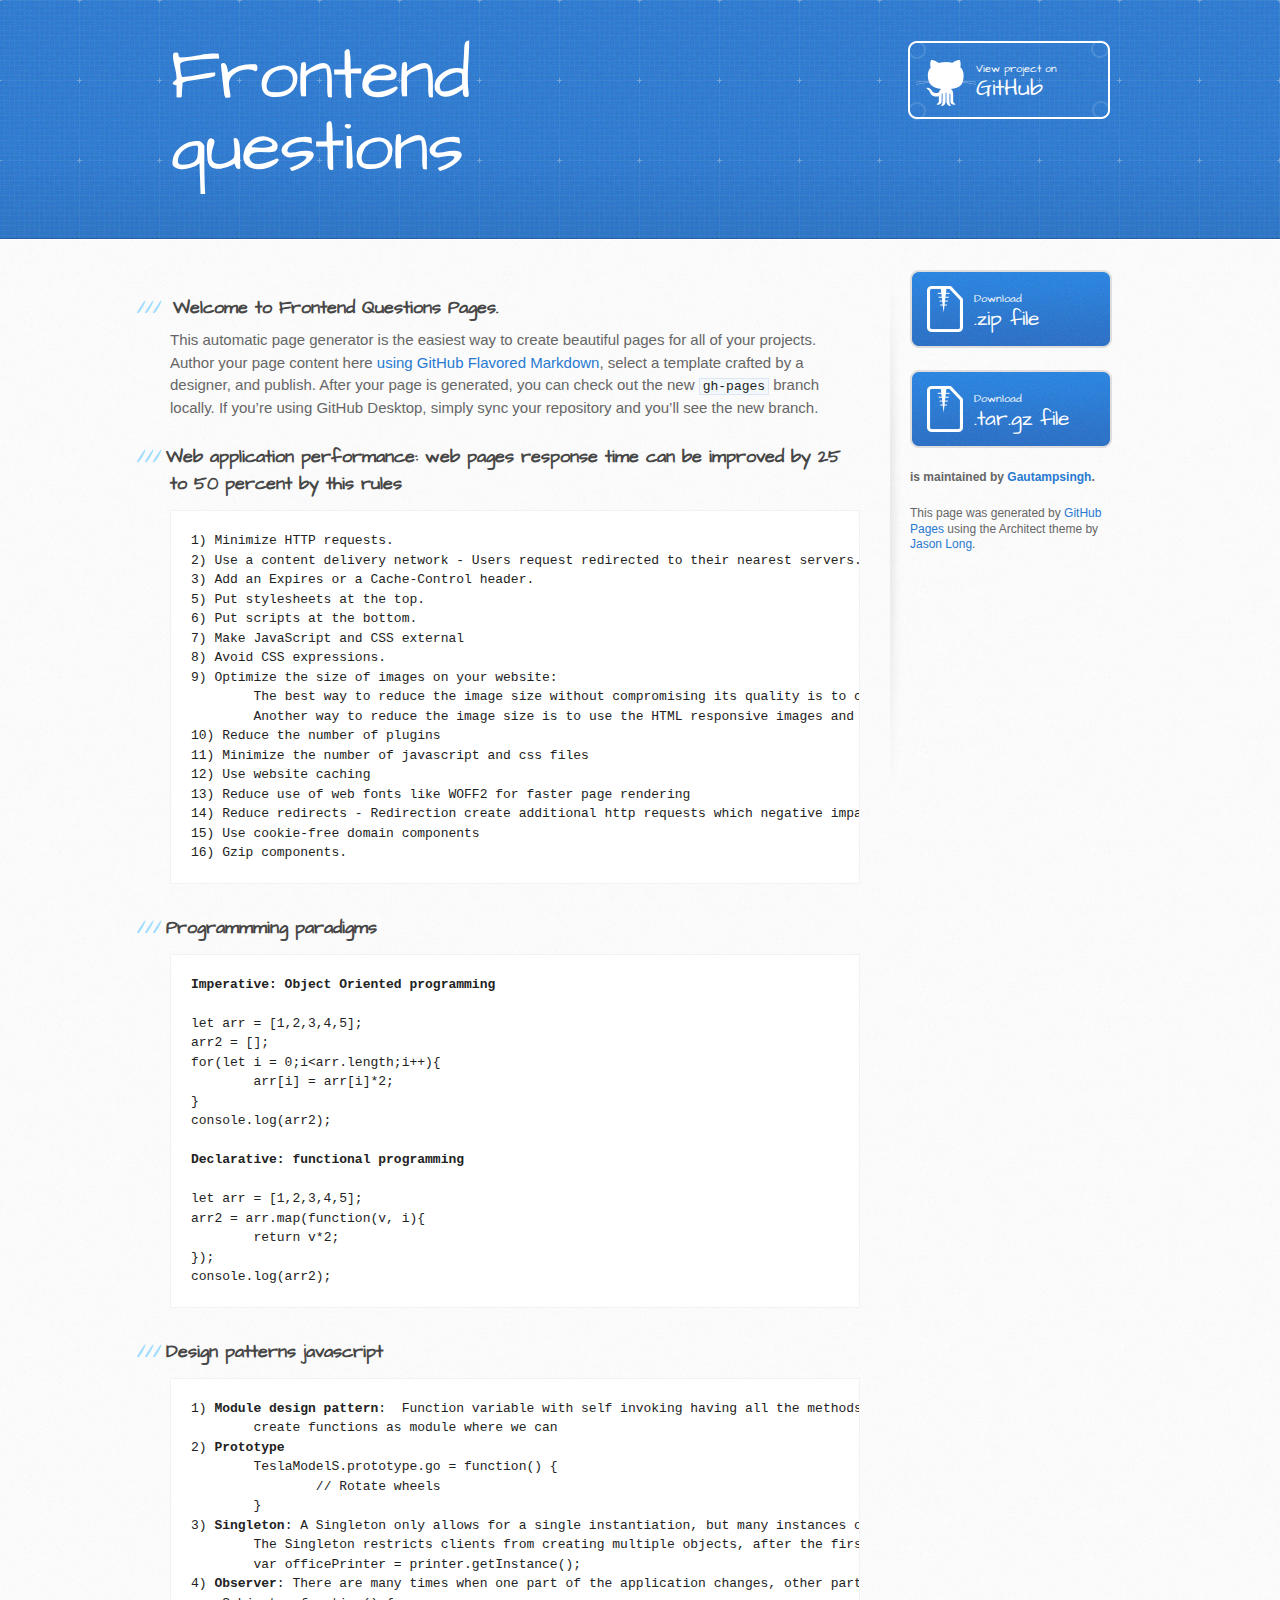
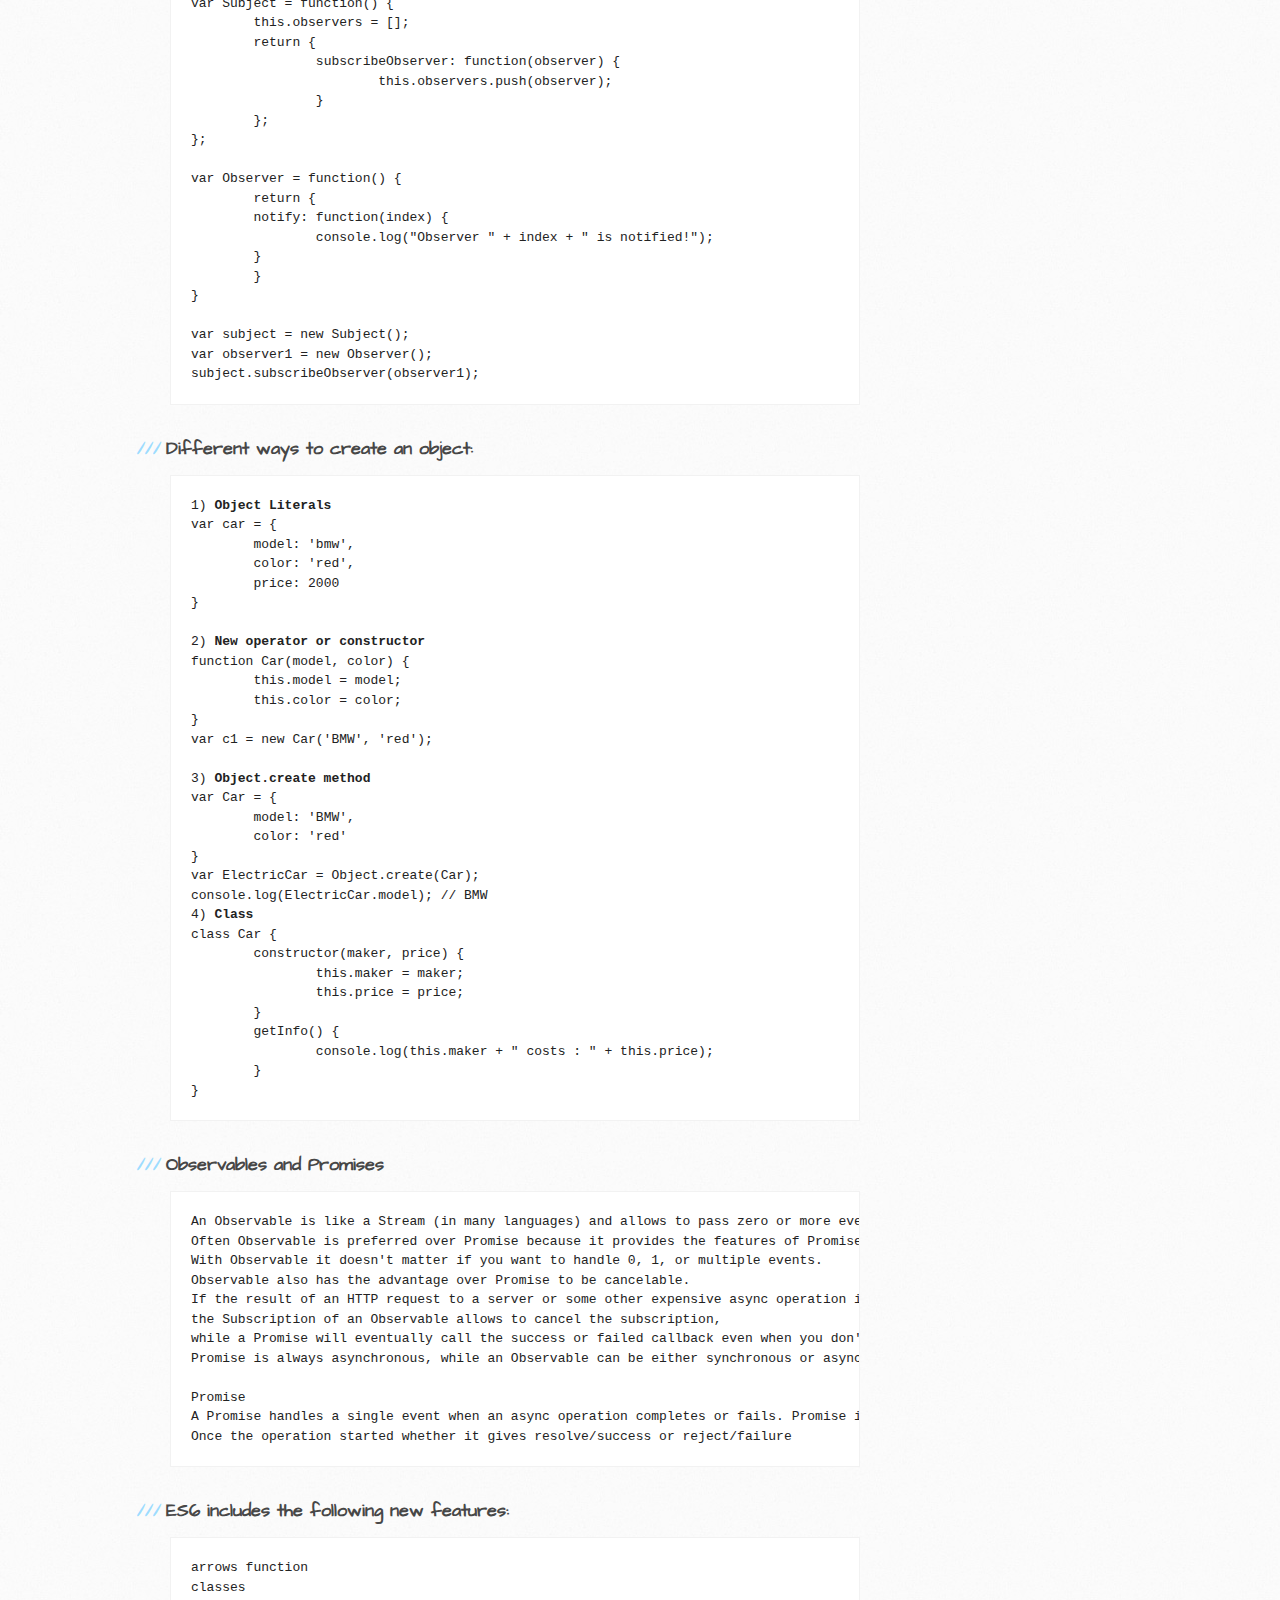
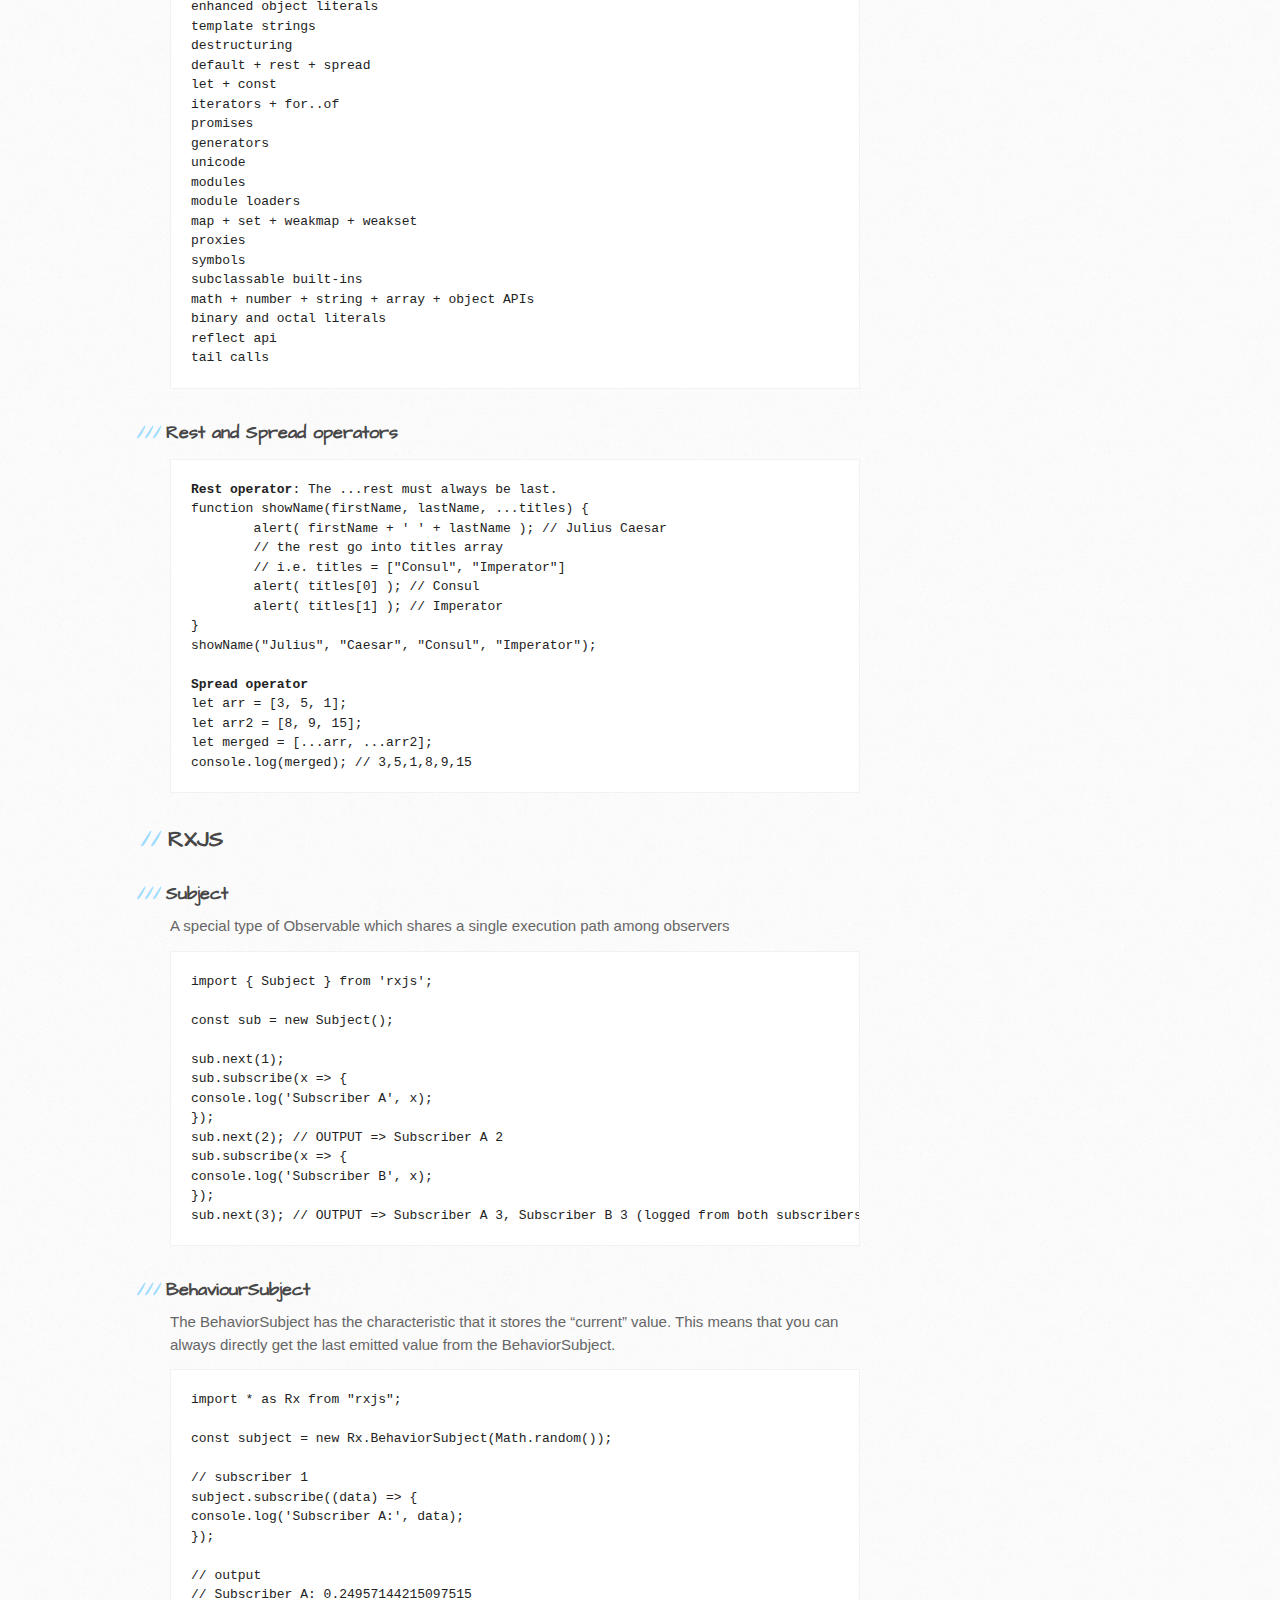
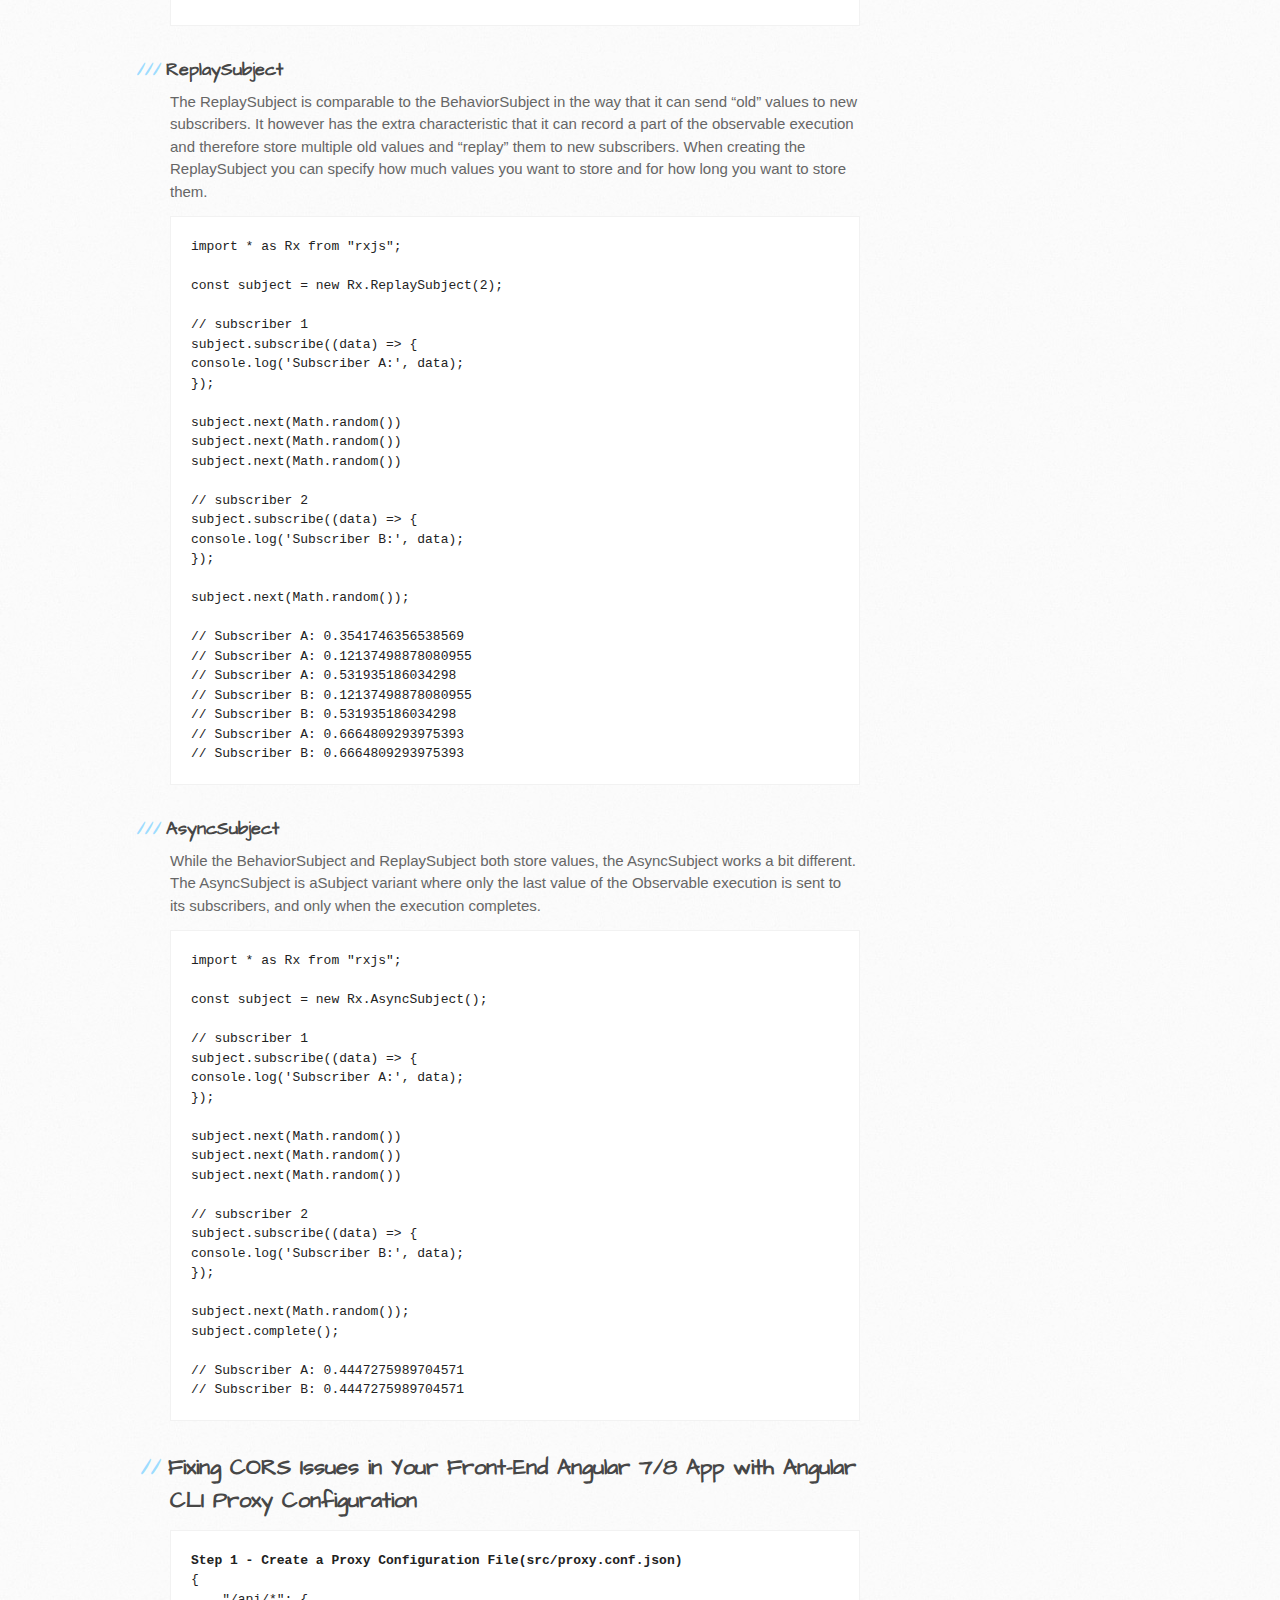
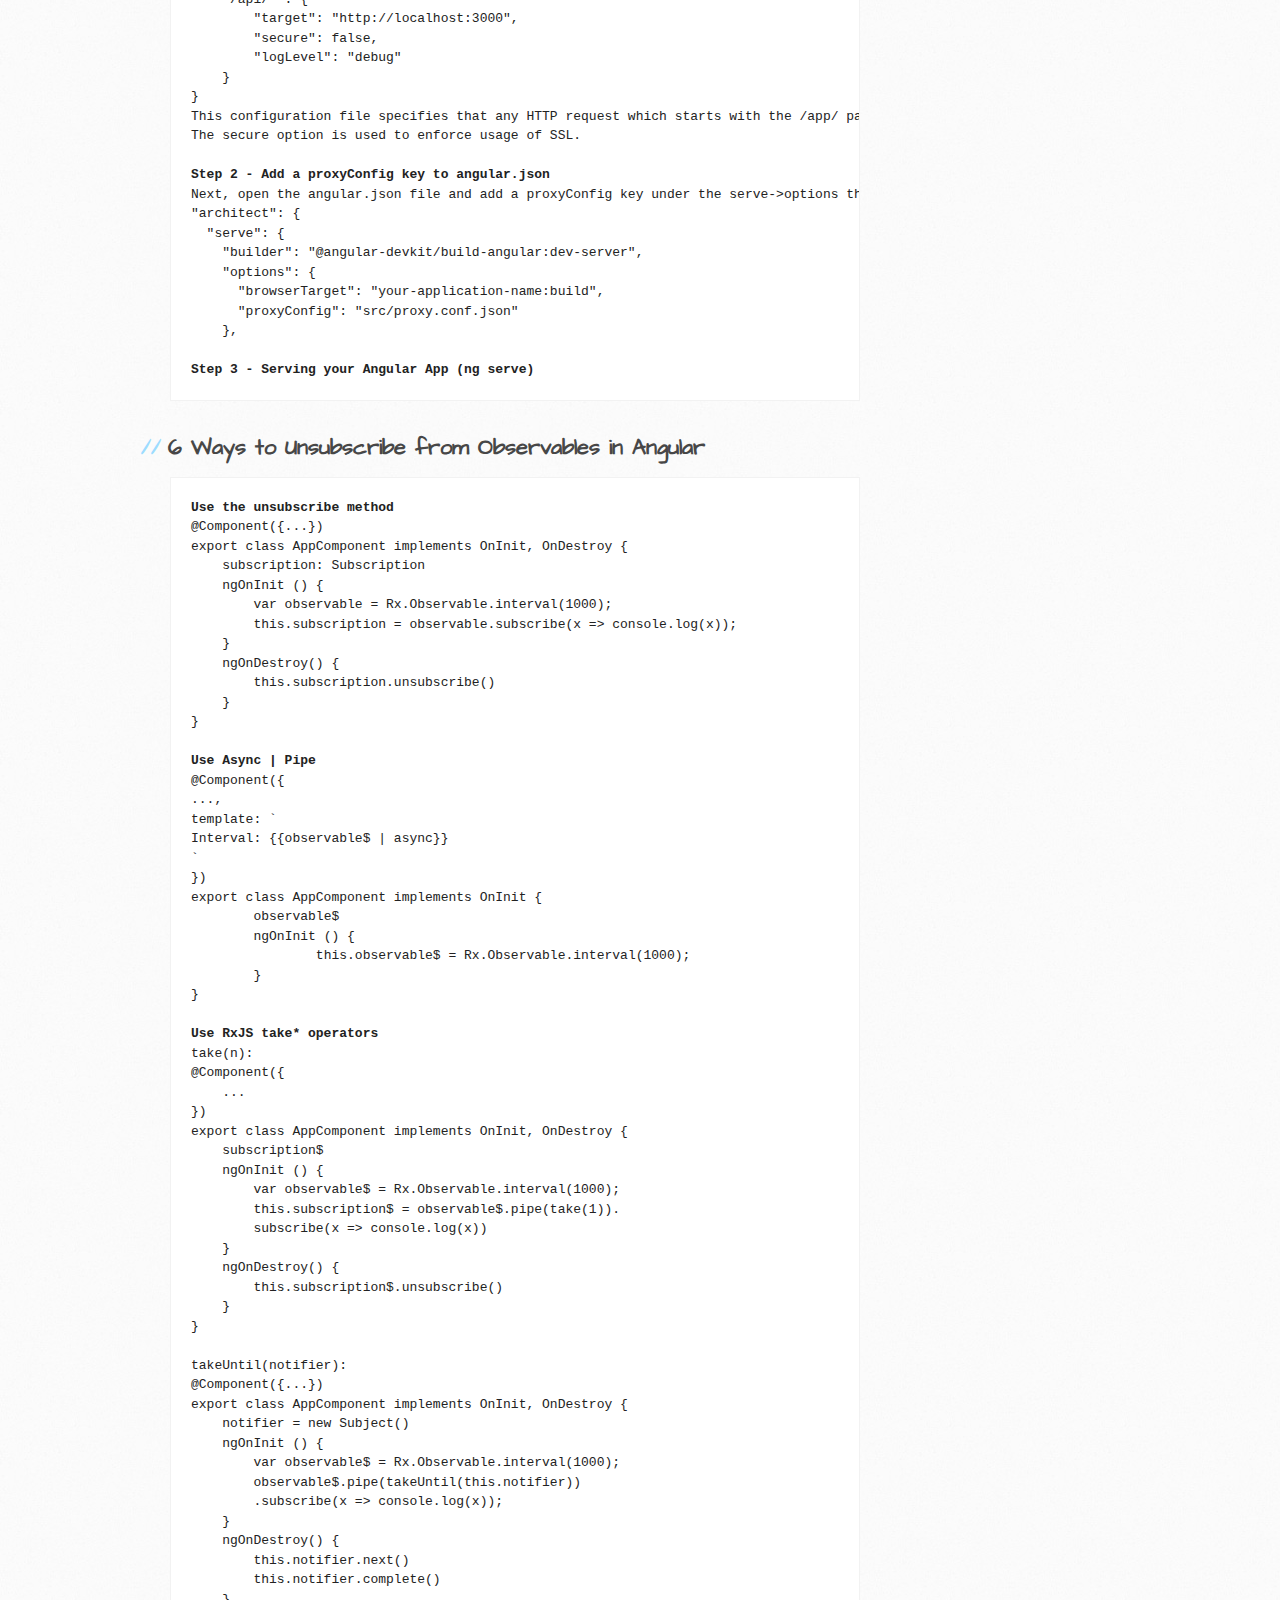
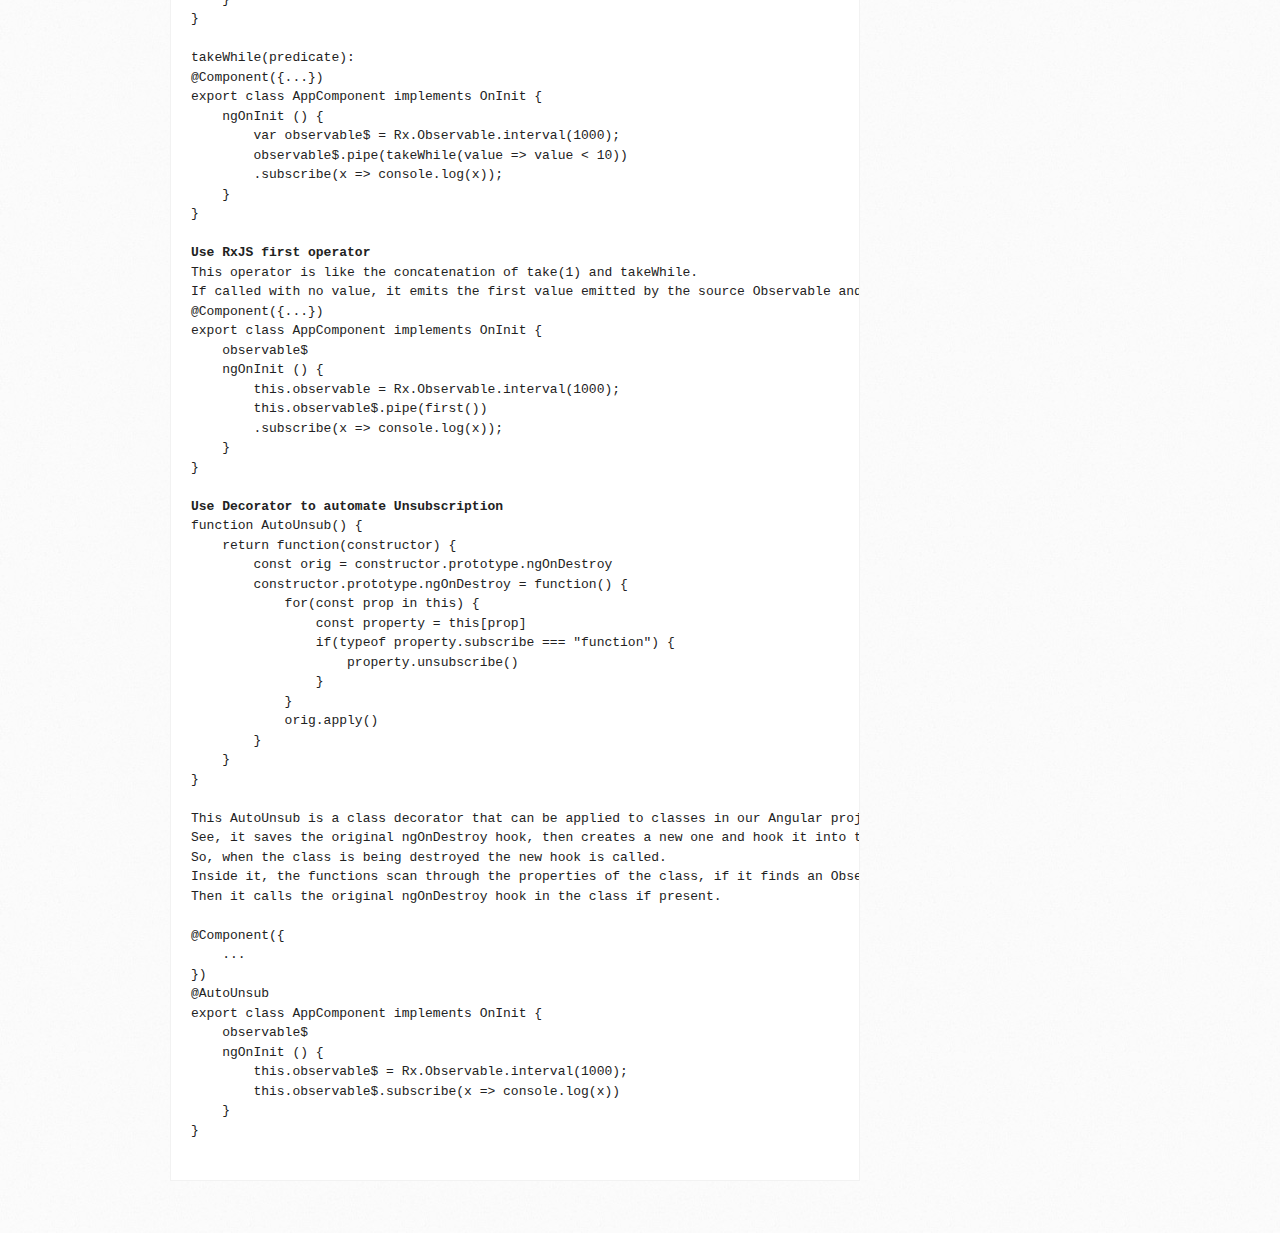
==== commit df2cf573: "Design changes" ====
--- a/index.html
+++ b/index.html
@@ -1,67 +1,512 @@
 <!DOCTYPE html>
 <html>
-  <head>
-    <meta charset='utf-8'>
-    <meta http-equiv="X-UA-Compatible" content="chrome=1">
-    <meta name="viewport" content="width=device-width, initial-scale=1, maximum-scale=1">
-    <link href='https://fonts.googleapis.com/css?family=Architects+Daughter' rel='stylesheet' type='text/css'>
-    <link rel="stylesheet" type="text/css" href="stylesheets/stylesheet.css" media="screen">
-    <link rel="stylesheet" type="text/css" href="stylesheets/github-light.css" media="screen">
-    <link rel="stylesheet" type="text/css" href="stylesheets/print.css" media="print">
-
-    <!--[if lt IE 9]>
+
+<head>
+	<meta charset='utf-8'>
+	<meta http-equiv="X-UA-Compatible" content="chrome=1">
+	<meta name="viewport" content="width=device-width, initial-scale=1, maximum-scale=1">
+	<link href='https://fonts.googleapis.com/css?family=Architects+Daughter' rel='stylesheet' type='text/css'>
+	<link rel="stylesheet" type="text/css" href="stylesheets/stylesheet.css" media="screen">
+	<link rel="stylesheet" type="text/css" href="stylesheets/github-light.css" media="screen">
+	<link rel="stylesheet" type="text/css" href="stylesheets/print.css" media="print">
+
+	<!--[if lt IE 9]>
     <script src="//html5shiv.googlecode.com/svn/trunk/html5.js"></script>
     <![endif]-->
 
-    <title>Frontend questions by Gautampsingh</title>
-  </head>
-
-  <body>
-    <header>
-      <div class="inner">
-        <h1>Frontend questions</h1>
-        <h2></h2>
-        <a href="https://github.com/Gautampsingh/frontend_questions" class="button"><small>View project on</small> GitHub</a>
-      </div>
-    </header>
-
-    <div id="content-wrapper">
-      <div class="inner clearfix">
-        <section id="main-content">
-          <h3>
-<a id="welcome-to-github-pages" class="anchor" href="#welcome-to-github-pages" aria-hidden="true"><span aria-hidden="true" class="octicon octicon-link"></span></a>Welcome to GitHub Pages.</h3>
-<p>This automatic page generator is the easiest way to create beautiful pages for all of your projects. Author your page content here <a href="https://guides.github.com/features/mastering-markdown/">using GitHub Flavored Markdown</a>, select a template crafted by a designer, and publish. After your page is generated, you can check out the new <code>gh-pages</code> branch locally. If you’re using GitHub Desktop, simply sync your repository and you’ll see the new branch.</p>
-<h3>
-<a id="designer-templates" class="anchor" href="#designer-templates" aria-hidden="true"><span aria-hidden="true" class="octicon octicon-link"></span></a>Designer Templates</h3>
-<p>We’ve crafted some handsome templates for you to use. Go ahead and click 'Continue to layouts' to browse through them. You can easily go back to edit your page before publishing. After publishing your page, you can revisit the page generator and switch to another theme. Your Page content will be preserved.</p>
-<h3>
-<a id="creating-pages-manually" class="anchor" href="#creating-pages-manually" aria-hidden="true"><span aria-hidden="true" class="octicon octicon-link"></span></a>Creating pages manually</h3>
-<p>If you prefer to not use the automatic generator, push a branch named <code>gh-pages</code> to your repository to create a page manually. In addition to supporting regular HTML content, GitHub Pages support Jekyll, a simple, blog aware static site generator. Jekyll makes it easy to create site-wide headers and footers without having to copy them across every page. It also offers intelligent blog support and other advanced templating features.</p>
-<h3>
-<a id="authors-and-contributors" class="anchor" href="#authors-and-contributors" aria-hidden="true"><span aria-hidden="true" class="octicon octicon-link"></span></a>Authors and Contributors</h3>
-<p>You can @mention a GitHub username to generate a link to their profile. The resulting <code>&lt;a&gt;</code> element will link to the contributor’s GitHub Profile. For example: In 2007, Chris Wanstrath (<a class="user-mention" data-hovercard-type="user" data-hovercard-url="/users/defunkt/hovercard" data-octo-click="hovercard-link-click" data-octo-dimensions="link_type:self" href="https://github.com/defunkt">@defunkt</a>), PJ Hyett (<a class="user-mention" data-hovercard-type="user" data-hovercard-url="/users/pjhyett/hovercard" data-octo-click="hovercard-link-click" data-octo-dimensions="link_type:self" href="https://github.com/pjhyett">@pjhyett</a>), and Tom Preston-Werner (<a class="user-mention" data-hovercard-type="user" data-hovercard-url="/users/mojombo/hovercard" data-octo-click="hovercard-link-click" data-octo-dimensions="link_type:self" href="https://github.com/mojombo">@mojombo</a>) founded GitHub.</p>
-<h3>
-<a id="support-or-contact" class="anchor" href="#support-or-contact" aria-hidden="true"><span aria-hidden="true" class="octicon octicon-link"></span></a>Support or Contact</h3>
-<p>Having trouble with Pages? Check out our <a href="https://help.github.com/pages">documentation</a> or <a href="https://github.com/contact">contact support</a> and we’ll help you sort it out.</p>
-        </section>
-
-        <aside id="sidebar">
-          <a href="https://github.com/Gautampsingh/frontend_questions/zipball/master" class="button">
-            <small>Download</small>
-            .zip file
-          </a>
-          <a href="https://github.com/Gautampsingh/frontend_questions/tarball/master" class="button">
-            <small>Download</small>
-            .tar.gz file
-          </a>
-
-          <p class="repo-owner"><a href="https://github.com/Gautampsingh/frontend_questions"></a> is maintained by <a href="https://github.com/Gautampsingh">Gautampsingh</a>.</p>
-
-          <p>This page was generated by <a href="https://pages.github.com">GitHub Pages</a> using the Architect theme by <a href="https://twitter.com/jasonlong">Jason Long</a>.</p>
-        </aside>
-      </div>
-    </div>
-
-  
-  </body>
-</html>
+	<title>Frontend questions by Gautampsingh</title>
+</head>
+
+<body>
+	<header>
+		<div class="inner">
+			<h1>Frontend questions</h1>
+			<h2></h2>
+			<a href="https://github.com/Gautampsingh/frontend_questions" class="button"><small>View project on</small>
+				GitHub</a>
+		</div>
+	</header>
+
+	<div id="content-wrapper">
+		<div class="inner clearfix">
+			<section id="main-content">
+
+				<h3>
+					<a id="welcome-to-github-pages" class="anchor" href="#welcome-to-github-pages" aria-hidden="true">
+						<span aria-hidden="true" class="octicon octicon-link"></span>
+					</a>
+					Welcome to Frontend Questions Pages.</h3>
+
+				<p>This automatic page generator is the easiest way to create beautiful pages for all of your projects.
+					Author your page content here <a href="https://guides.github.com/features/mastering-markdown/">using
+						GitHub Flavored Markdown</a>, select a template crafted by a designer, and publish. After your
+					page is generated, you can check out the new <code>gh-pages</code> branch locally. If you’re using
+					GitHub Desktop, simply sync your repository and you’ll see the new branch.</p>
+
+
+				<h3>Web application performance: web pages response time can be improved by 25 to 50 percent by this
+					rules</h3>
+				<pre>
+1) Minimize HTTP requests.
+2) Use a content delivery network - Users request redirected to their nearest servers.
+3) Add an Expires or a Cache-Control header.
+5) Put stylesheets at the top.
+6) Put scripts at the bottom.
+7) Make JavaScript and CSS external
+8) Avoid CSS expressions.
+9) Optimize the size of images on your website:
+	The best way to reduce the image size without compromising its quality is to compress images using such tools as ImageOptim, JPEGmini, or Kraken.
+	Another way to reduce the image size is to use the HTML responsive images and attributes that adjust image size based on user display properties.
+10) Reduce the number of plugins
+11) Minimize the number of javascript and css files
+12) Use website caching
+13) Reduce use of web fonts like WOFF2 for faster page rendering
+14) Reduce redirects - Redirection create additional http requests which negative impact performance
+15) Use cookie-free domain components
+16) Gzip components.
+</pre>
+
+				<h3>Programmming paradigms</h3>
+				<pre>
+<b>Imperative: Object Oriented programming</b>
+
+let arr = [1,2,3,4,5];
+arr2 = [];
+for(let i = 0;i&lt;arr.length;i++){
+	arr[i] = arr[i]*2;
+}
+console.log(arr2);
+
+<b>Declarative: functional programming</b>
+
+let arr = [1,2,3,4,5];
+arr2 = arr.map(function(v, i){
+	return v*2;
+});
+console.log(arr2);
+</pre>
+
+				<h3>Design patterns javascript</h3>
+				<pre>
+1) <b>Module design pattern</b>:  Function variable with self invoking having all the methods encapsulated inside it
+	create functions as module where we can 
+2) <b>Prototype</b>
+	TeslaModelS.prototype.go = function() {
+		// Rotate wheels
+	}
+3) <b>Singleton</b>: A Singleton only allows for a single instantiation, but many instances of the same object. 
+	The Singleton restricts clients from creating multiple objects, after the first object created, it will return instances of itself.
+	var officePrinter = printer.getInstance();
+4) <b>Observer</b>: There are many times when one part of the application changes, other parts needs to be updated.
+var Subject = function() {
+	this.observers = [];
+	return {
+		subscribeObserver: function(observer) {
+			this.observers.push(observer);
+		}
+	};
+};
+
+var Observer = function() {
+	return {
+	notify: function(index) {
+		console.log("Observer " + index + " is notified!");
+	}
+	}
+}
+
+var subject = new Subject();
+var observer1 = new Observer();
+subject.subscribeObserver(observer1);
+</pre>
+
+				<h3>Different ways to create an object:</h3>
+				<pre>
+1) <b>Object Literals</b>
+var car = {
+	model: 'bmw',
+	color: 'red',
+	price: 2000
+}
+	
+2) <b>New operator or constructor</b>
+function Car(model, color) {
+	this.model = model;
+	this.color = color;
+}
+var c1 = new Car('BMW', 'red');
+	
+3) <b>Object.create method</b>
+var Car = {
+	model: 'BMW',
+	color: 'red'
+}
+var ElectricCar = Object.create(Car);
+console.log(ElectricCar.model); // BMW
+4) <b>Class</b>
+class Car {
+	constructor(maker, price) {
+		this.maker = maker;
+		this.price = price;
+	}
+	getInfo() {
+		console.log(this.maker + " costs : " + this.price);
+	}
+}
+</pre>
+
+				<h3>Observables and Promises</h3>
+				<pre>
+An Observable is like a Stream (in many languages) and allows to pass zero or more events where the callback is called for each event. 
+Often Observable is preferred over Promise because it provides the features of Promise and more. 
+With Observable it doesn't matter if you want to handle 0, 1, or multiple events.
+Observable also has the advantage over Promise to be cancelable.
+If the result of an HTTP request to a server or some other expensive async operation isn't needed anymore, 
+the Subscription of an Observable allows to cancel the subscription, 
+while a Promise will eventually call the success or failed callback even when you don't need the notification or the result it provides anymore.
+Promise is always asynchronous, while an Observable can be either synchronous or asynchronous.
+	
+Promise
+A Promise handles a single event when an async operation completes or fails. Promise is always asynchronous and non-cancelable.
+Once the operation started whether it gives resolve/success or reject/failure
+</pre>
+
+				<h3>ES6 includes the following new features:</h3>
+				<pre>
+arrows function
+classes
+enhanced object literals
+template strings
+destructuring
+default + rest + spread
+let + const
+iterators + for..of
+promises
+generators
+unicode
+modules
+module loaders
+map + set + weakmap + weakset
+proxies
+symbols
+subclassable built-ins
+math + number + string + array + object APIs
+binary and octal literals
+reflect api
+tail calls
+</pre>
+
+				<h3>Rest and Spread operators</h3>
+				<pre>
+<b>Rest operator</b>: The ...rest must always be last.
+function showName(firstName, lastName, ...titles) {
+	alert( firstName + ' ' + lastName ); // Julius Caesar
+	// the rest go into titles array
+	// i.e. titles = ["Consul", "Imperator"]
+	alert( titles[0] ); // Consul
+	alert( titles[1] ); // Imperator
+}
+showName("Julius", "Caesar", "Consul", "Imperator");
+
+<b>Spread operator</b> 
+let arr = [3, 5, 1];
+let arr2 = [8, 9, 15];
+let merged = [...arr, ...arr2];
+console.log(merged); // 3,5,1,8,9,15
+</pre>
+
+				<h2>RXJS</h2>
+				<div class="bgColor">
+					<h3>Subject</h3>
+					<div>
+						A special type of Observable which shares a single execution path among observers
+
+						<pre>
+import { Subject } from 'rxjs';
+
+const sub = new Subject();
+
+sub.next(1);
+sub.subscribe(x => {
+console.log('Subscriber A', x);
+});
+sub.next(2); // OUTPUT => Subscriber A 2
+sub.subscribe(x => {
+console.log('Subscriber B', x);
+});
+sub.next(3); // OUTPUT => Subscriber A 3, Subscriber B 3 (logged from both subscribers)
+</pre>
+					</div>
+
+					<h3>BehaviourSubject</h3>
+					<div>
+						The BehaviorSubject has the characteristic that it stores the “current” value. This means that
+						you can
+						always directly get the last emitted value from the BehaviorSubject.
+						<pre>
+import * as Rx from "rxjs";
+
+const subject = new Rx.BehaviorSubject(Math.random());
+
+// subscriber 1
+subject.subscribe((data) => {
+console.log('Subscriber A:', data);
+});
+
+// output
+// Subscriber A: 0.24957144215097515
+</pre>
+					</div>
+
+					<h3>ReplaySubject</h3>
+					<div>
+						The ReplaySubject is comparable to the BehaviorSubject in the way that it can send “old” values
+						to new
+						subscribers.
+						It however has the extra characteristic that it can record a part of the observable execution
+						and therefore
+						store multiple old values and “replay” them to new subscribers.
+						When creating the ReplaySubject you can specify how much values you want to store and for how
+						long you want
+						to store them.
+					</div>
+					<pre>
+import * as Rx from "rxjs";
+
+const subject = new Rx.ReplaySubject(2);
+
+// subscriber 1
+subject.subscribe((data) => {
+console.log('Subscriber A:', data);
+});
+
+subject.next(Math.random())
+subject.next(Math.random())
+subject.next(Math.random())
+
+// subscriber 2
+subject.subscribe((data) => {
+console.log('Subscriber B:', data);
+});
+
+subject.next(Math.random());
+
+// Subscriber A: 0.3541746356538569
+// Subscriber A: 0.12137498878080955
+// Subscriber A: 0.531935186034298
+// Subscriber B: 0.12137498878080955
+// Subscriber B: 0.531935186034298
+// Subscriber A: 0.6664809293975393
+// Subscriber B: 0.6664809293975393
+</pre>
+
+					<h3>AsyncSubject</h3>
+					<div>
+						While the BehaviorSubject and ReplaySubject both store values, the AsyncSubject works a bit
+						different.
+						The AsyncSubject is aSubject variant where only the last value of the Observable execution is
+						sent to its
+						subscribers, and only when the execution completes.
+					</div>
+					<pre>
+import * as Rx from "rxjs";
+
+const subject = new Rx.AsyncSubject();
+
+// subscriber 1
+subject.subscribe((data) => {
+console.log('Subscriber A:', data);
+});
+
+subject.next(Math.random())
+subject.next(Math.random())
+subject.next(Math.random())
+
+// subscriber 2
+subject.subscribe((data) => {
+console.log('Subscriber B:', data);
+});
+
+subject.next(Math.random());
+subject.complete();
+
+// Subscriber A: 0.4447275989704571
+// Subscriber B: 0.4447275989704571
+</pre>
+				</div>
+
+				<h2>Fixing CORS Issues in Your Front-End Angular 7/8 App with Angular CLI Proxy Configuration</h2>
+				<div>
+					<a href="https://www.techiediaries.com/fix-cors-with-angular-cli-proxy-configuration/"
+						rel="noreferrer noopener"></a>
+				</div>
+				<pre>
+<b>Step 1 - Create a Proxy Configuration File(src/proxy.conf.json)</b>
+{
+    "/api/*": {
+        "target": "http://localhost:3000",
+        "secure": false,
+        "logLevel": "debug"
+    }
+}
+This configuration file specifies that any HTTP request which starts with the /app/ path will be sent to the proxy which will redirect it to the target hostname.
+The secure option is used to enforce usage of SSL.
+
+<b>Step 2 - Add a proxyConfig key to angular.json</b>
+Next, open the angular.json file and add a proxyConfig key under the serve->options that points to the src/proxy.conf.json file as follows:
+"architect": {
+  "serve": {
+    "builder": "@angular-devkit/build-angular:dev-server",
+    "options": {
+      "browserTarget": "your-application-name:build",
+      "proxyConfig": "src/proxy.conf.json"
+    },
+
+<b>Step 3 - Serving your Angular App (ng serve)</b>
+</pre>
+
+				<h2>6 Ways to Unsubscribe from Observables in Angular</h2>
+				<pre>
+<b>Use the unsubscribe method</b>
+@Component({...})
+export class AppComponent implements OnInit, OnDestroy {
+    subscription: Subscription 
+    ngOnInit () {
+        var observable = Rx.Observable.interval(1000);
+        this.subscription = observable.subscribe(x => console.log(x));
+    }
+    ngOnDestroy() {
+        this.subscription.unsubscribe()
+    }
+}
+
+<b>Use Async | Pipe</b>
+@Component({
+...,
+template: `
+<span>Interval: {{observable$ | async}}</span>
+`
+})
+export class AppComponent implements OnInit {
+	observable$
+	ngOnInit () {
+		this.observable$ = Rx.Observable.interval(1000);
+	}
+}
+
+<b>Use RxJS take* operators</b>
+take(n):
+@Component({
+    ...
+})
+export class AppComponent implements OnInit, OnDestroy {
+    subscription$
+    ngOnInit () {
+        var observable$ = Rx.Observable.interval(1000);
+        this.subscription$ = observable$.pipe(take(1)).
+        subscribe(x => console.log(x))
+    }
+    ngOnDestroy() {
+        this.subscription$.unsubscribe()
+    }
+}
+
+takeUntil(notifier):
+@Component({...})
+export class AppComponent implements OnInit, OnDestroy {
+    notifier = new Subject()
+    ngOnInit () {
+        var observable$ = Rx.Observable.interval(1000);
+        observable$.pipe(takeUntil(this.notifier))
+        .subscribe(x => console.log(x));
+    }
+    ngOnDestroy() {
+        this.notifier.next()
+        this.notifier.complete()
+    }
+}
+
+takeWhile(predicate):
+@Component({...})
+export class AppComponent implements OnInit {
+    ngOnInit () {
+        var observable$ = Rx.Observable.interval(1000);
+        observable$.pipe(takeWhile(value => value < 10))
+        .subscribe(x => console.log(x));
+    }
+}
+
+<b>Use RxJS first operator</b>
+This operator is like the concatenation of take(1) and takeWhile.
+If called with no value, it emits the first value emitted by the source Observable and completes.
+@Component({...})
+export class AppComponent implements OnInit {
+    observable$
+    ngOnInit () {
+        this.observable = Rx.Observable.interval(1000);
+        this.observable$.pipe(first())
+        .subscribe(x => console.log(x));
+    }
+}
+
+<b>Use Decorator to automate Unsubscription</b>
+function AutoUnsub() {
+    return function(constructor) {
+        const orig = constructor.prototype.ngOnDestroy
+        constructor.prototype.ngOnDestroy = function() {
+            for(const prop in this) {
+                const property = this[prop]
+                if(typeof property.subscribe === "function") {
+                    property.unsubscribe()
+                }
+            }
+            orig.apply()
+        }
+    }
+}
+
+This AutoUnsub is a class decorator that can be applied to classes in our Angular project.
+See, it saves the original ngOnDestroy hook, then creates a new one and hook it into the class it is applied on.
+So, when the class is being destroyed the new hook is called.
+Inside it, the functions scan through the properties of the class, if it finds an Observable property it will unsubscribe from it.
+Then it calls the original ngOnDestroy hook in the class if present.
+
+@Component({
+    ...
+})
+@AutoUnsub
+export class AppComponent implements OnInit {
+    observable$
+    ngOnInit () {
+        this.observable$ = Rx.Observable.interval(1000);
+        this.observable$.subscribe(x => console.log(x))
+    }
+}
+
+</pre>
+
+			</section>
+
+			<aside id="sidebar">
+				<a href="https://github.com/Gautampsingh/frontend_questions/zipball/master" class="button">
+					<small>Download</small>
+					.zip file
+				</a>
+				<a href="https://github.com/Gautampsingh/frontend_questions/tarball/master" class="button">
+					<small>Download</small>
+					.tar.gz file
+				</a>
+
+				<p class="repo-owner"><a href="https://github.com/Gautampsingh/frontend_questions"></a> is maintained by
+					<a href="https://github.com/Gautampsingh">Gautampsingh</a>.</p>
+
+				<p>This page was generated by <a href="https://pages.github.com">GitHub Pages</a> using the Architect
+					theme by <a href="https://twitter.com/jasonlong">Jason Long</a>.</p>
+			</aside>
+		</div>
+	</div>
+
+
+</body>
+
+</html>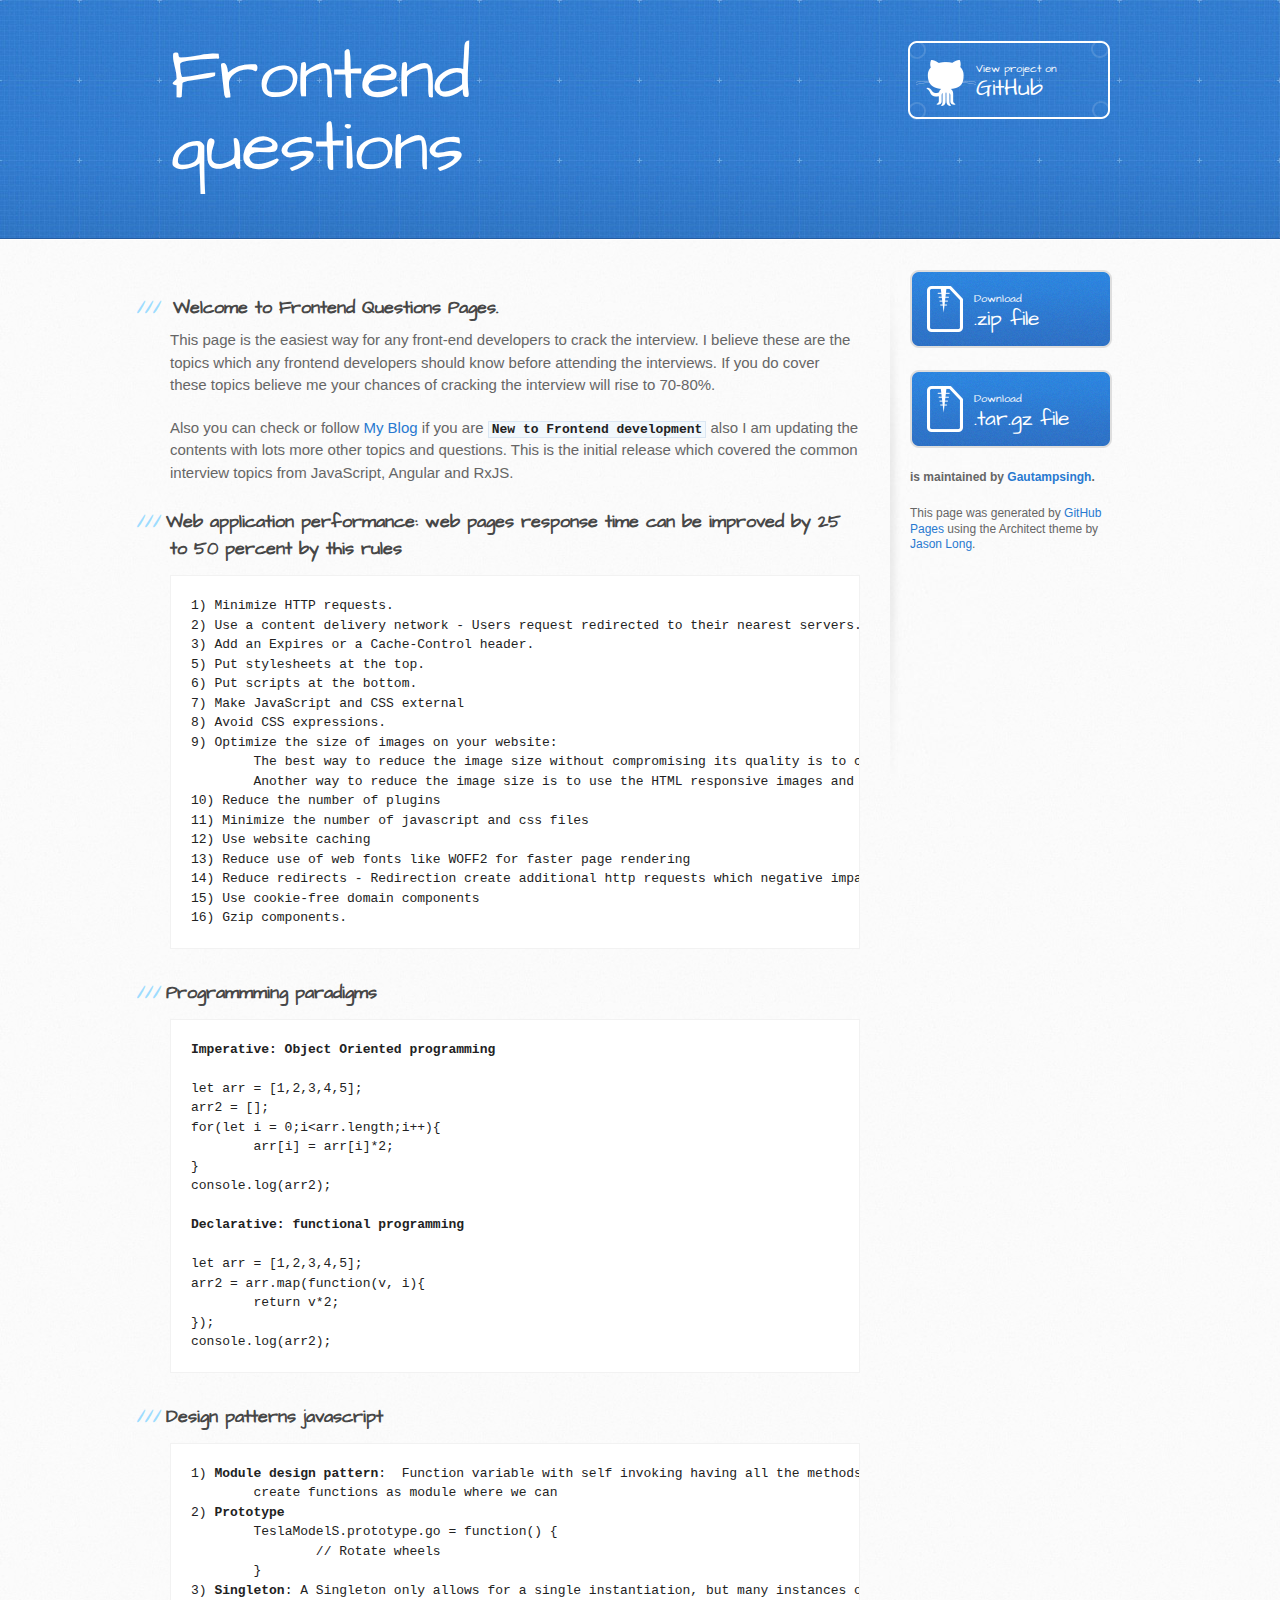
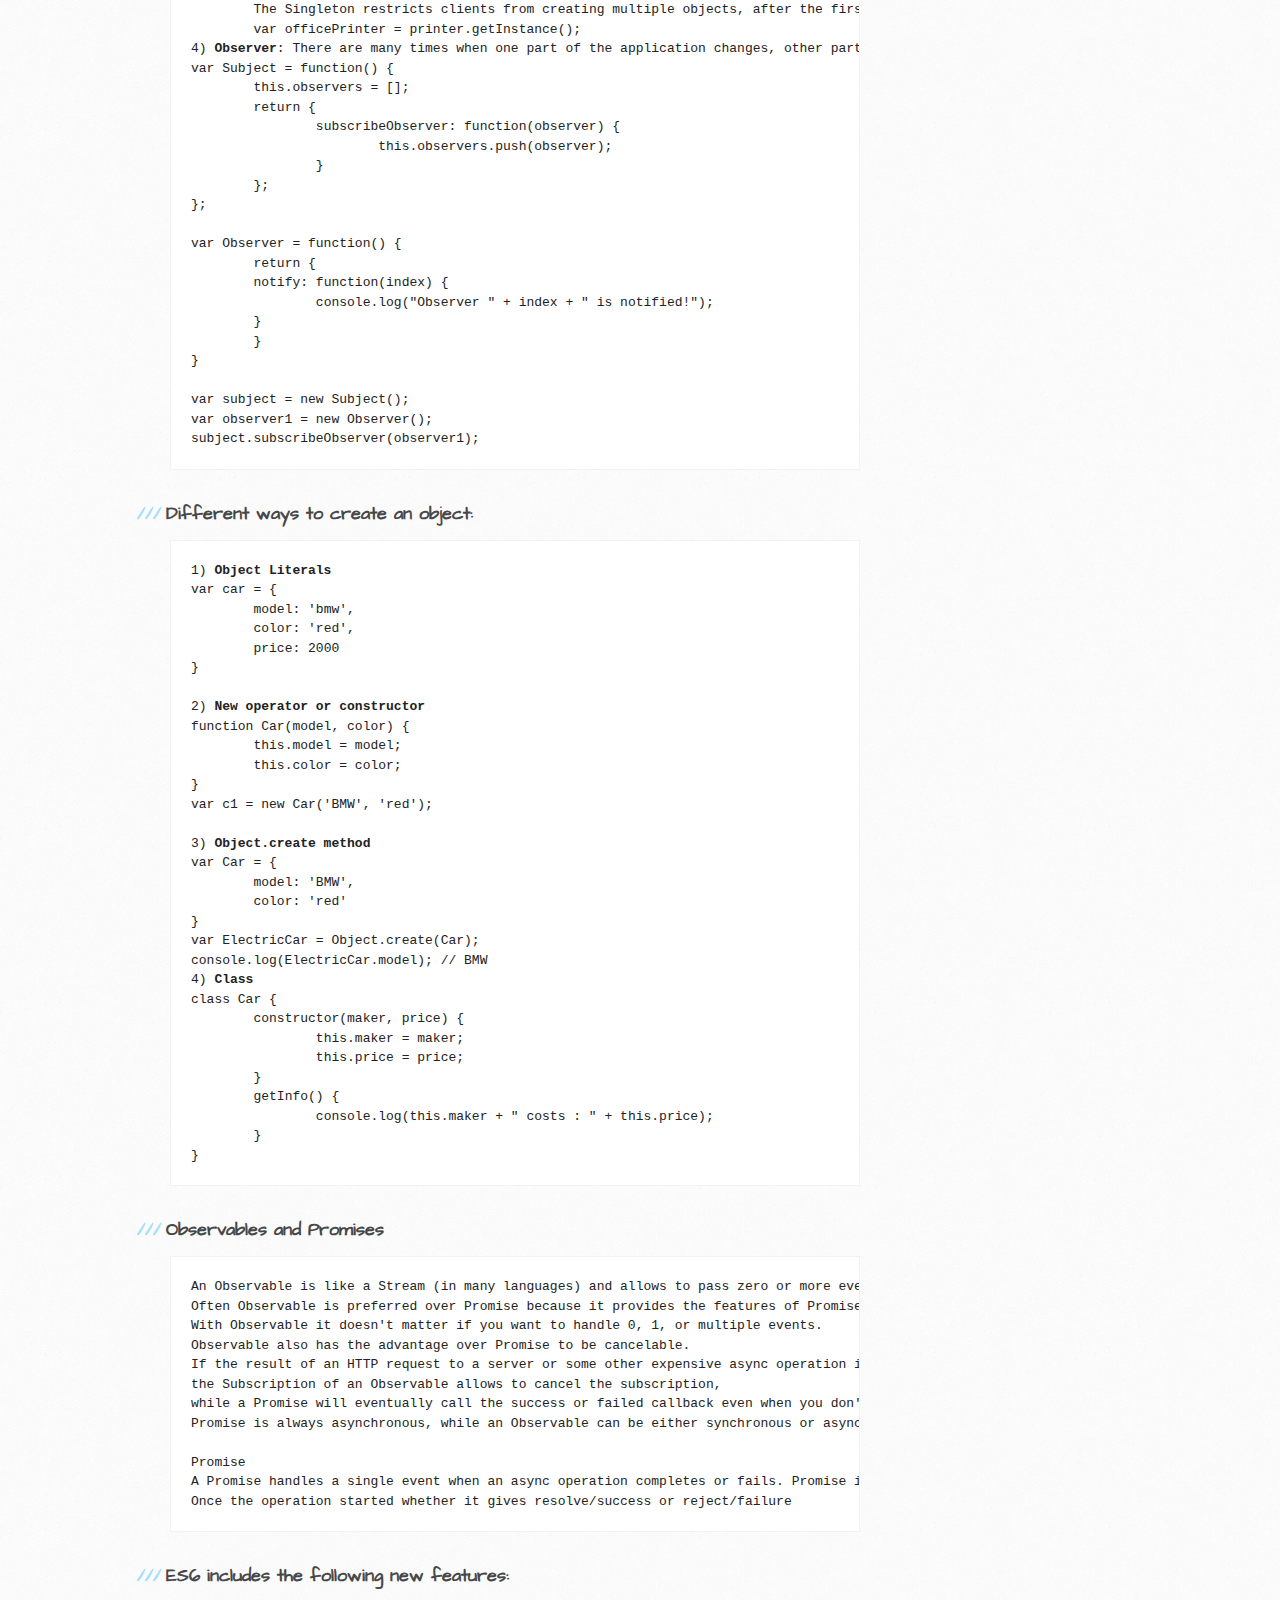
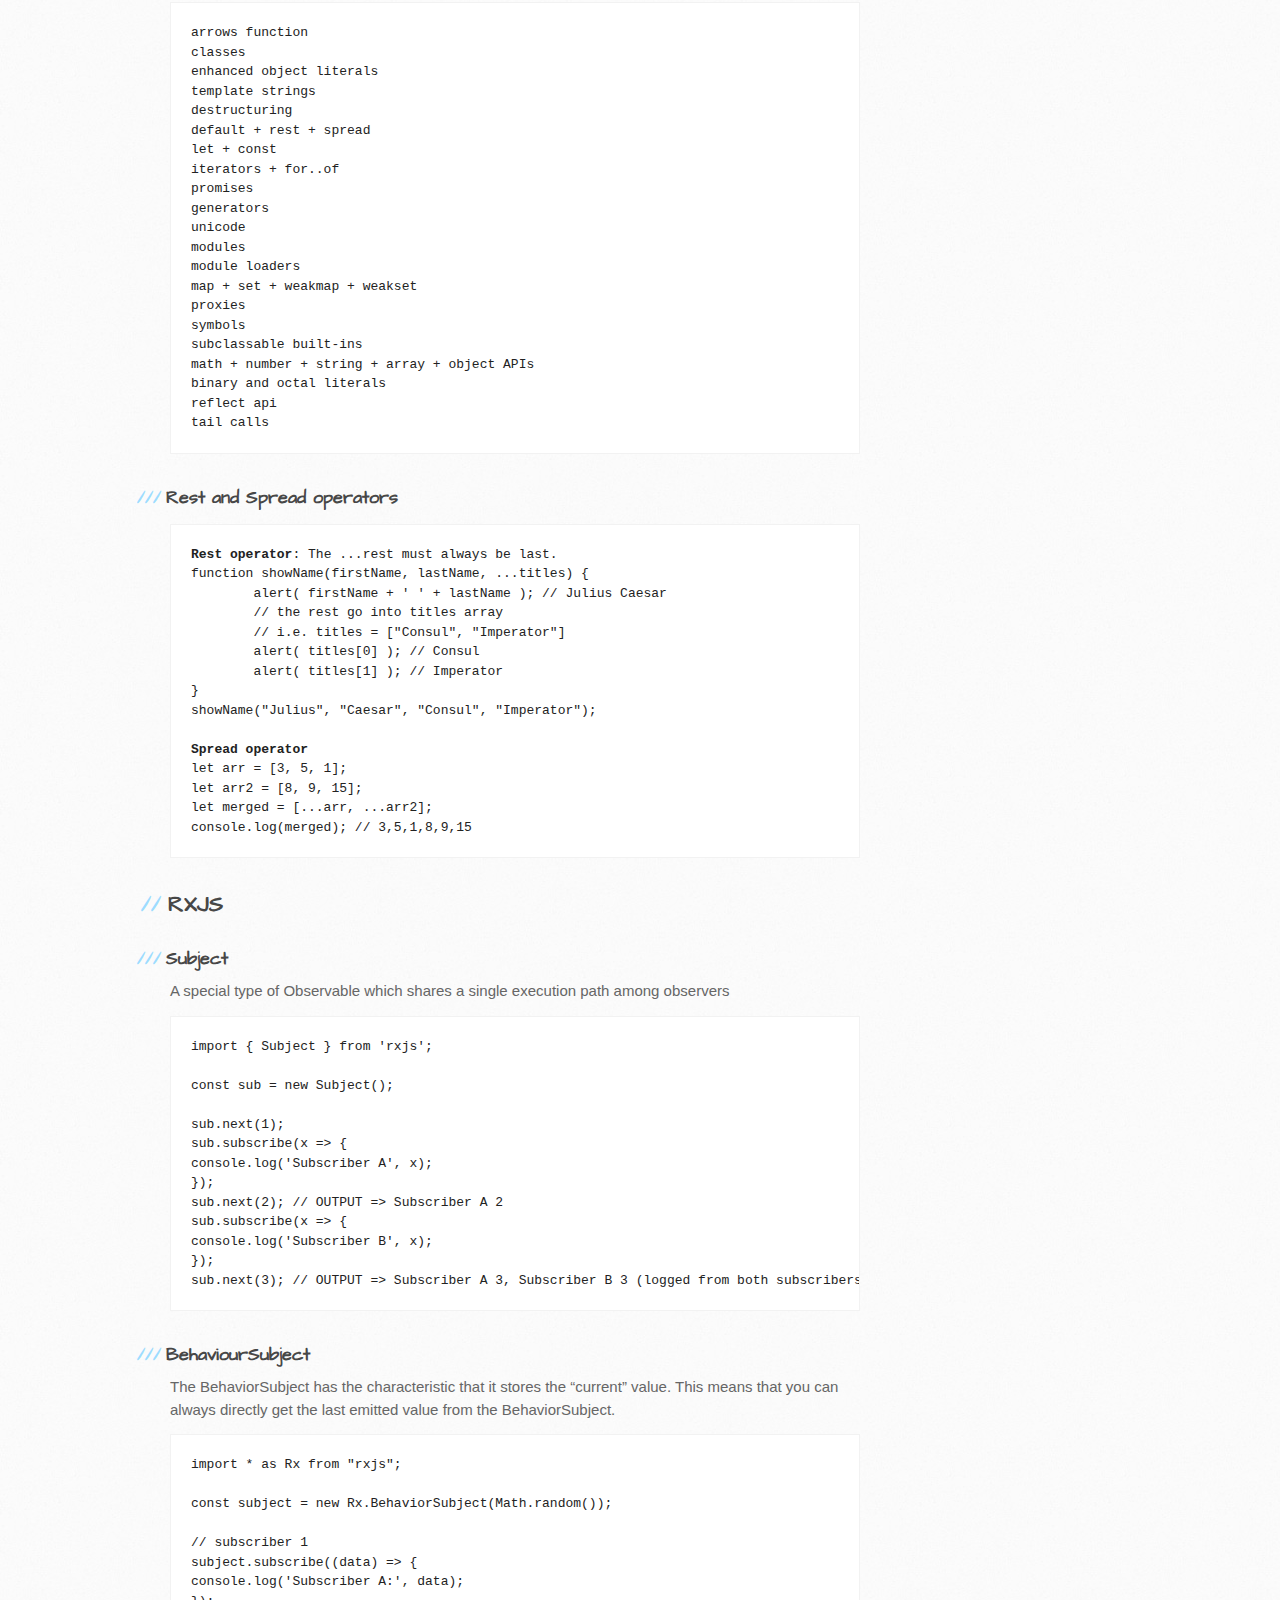
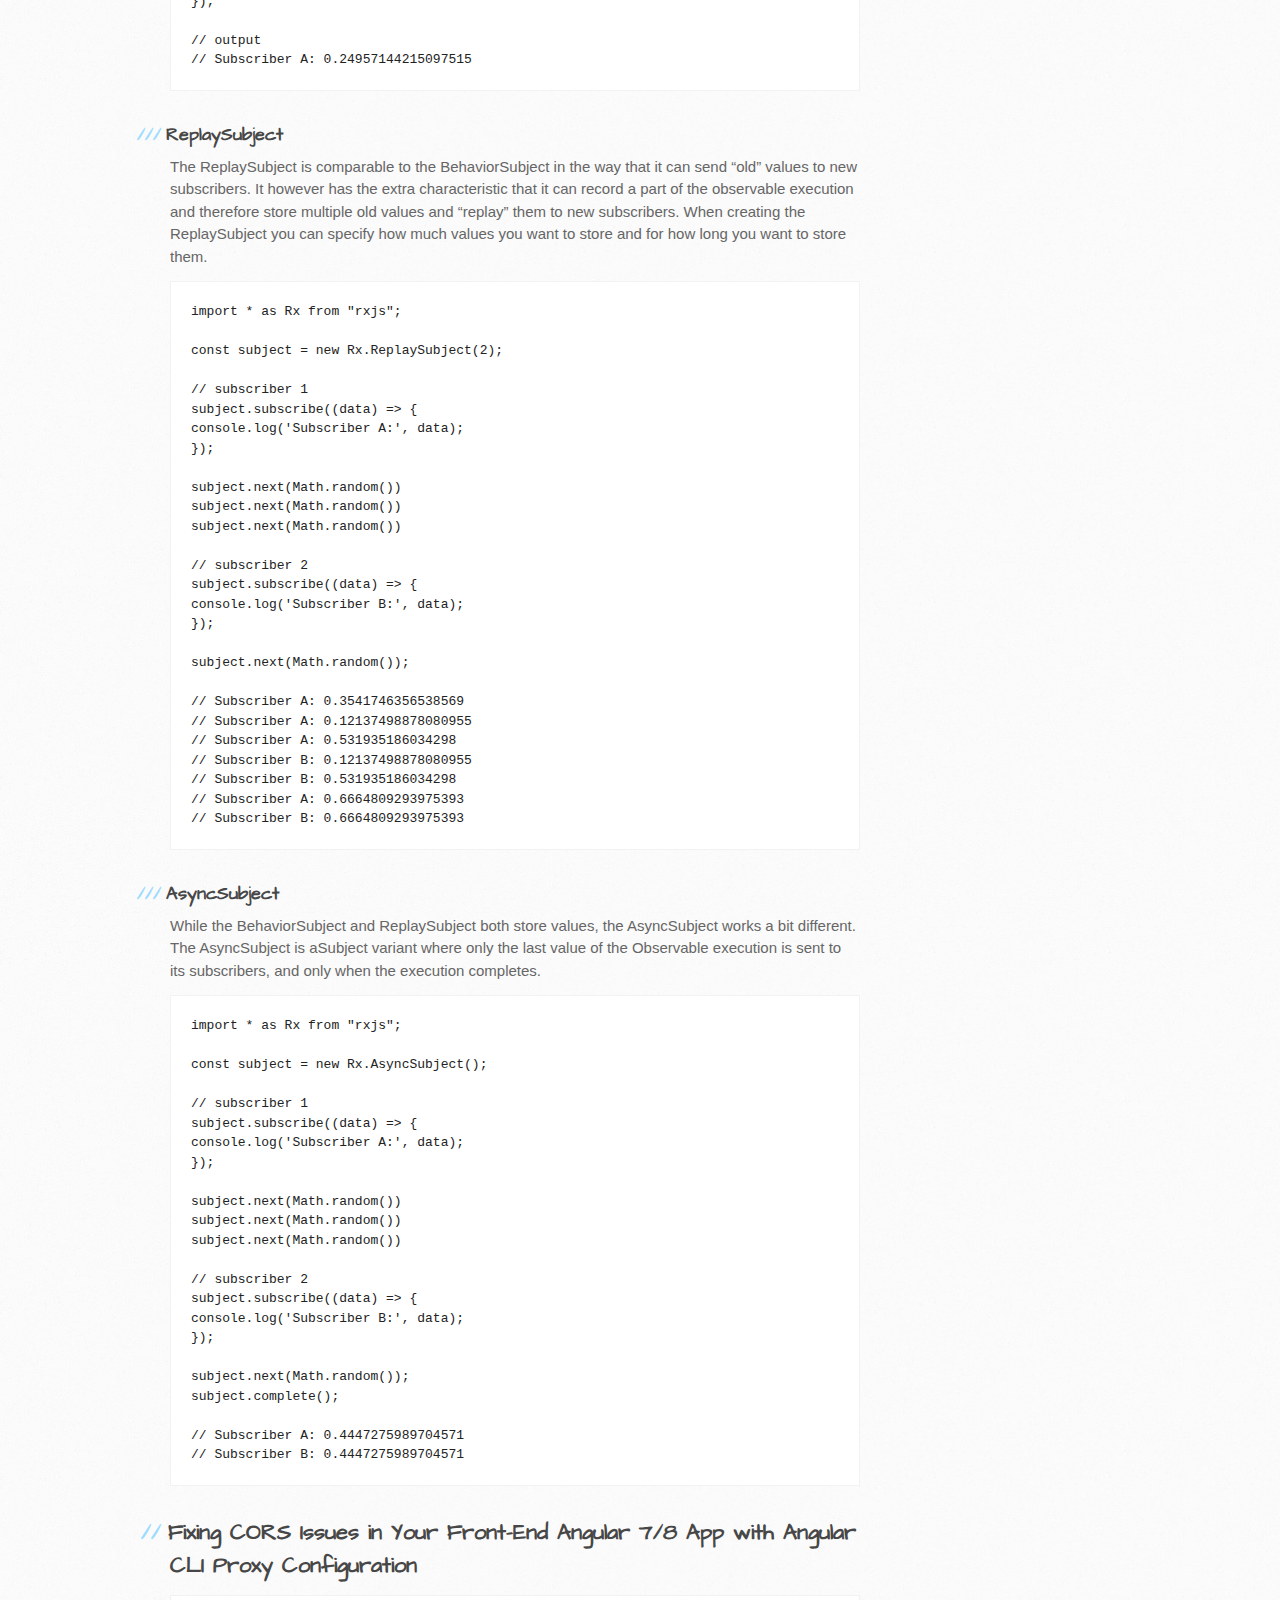
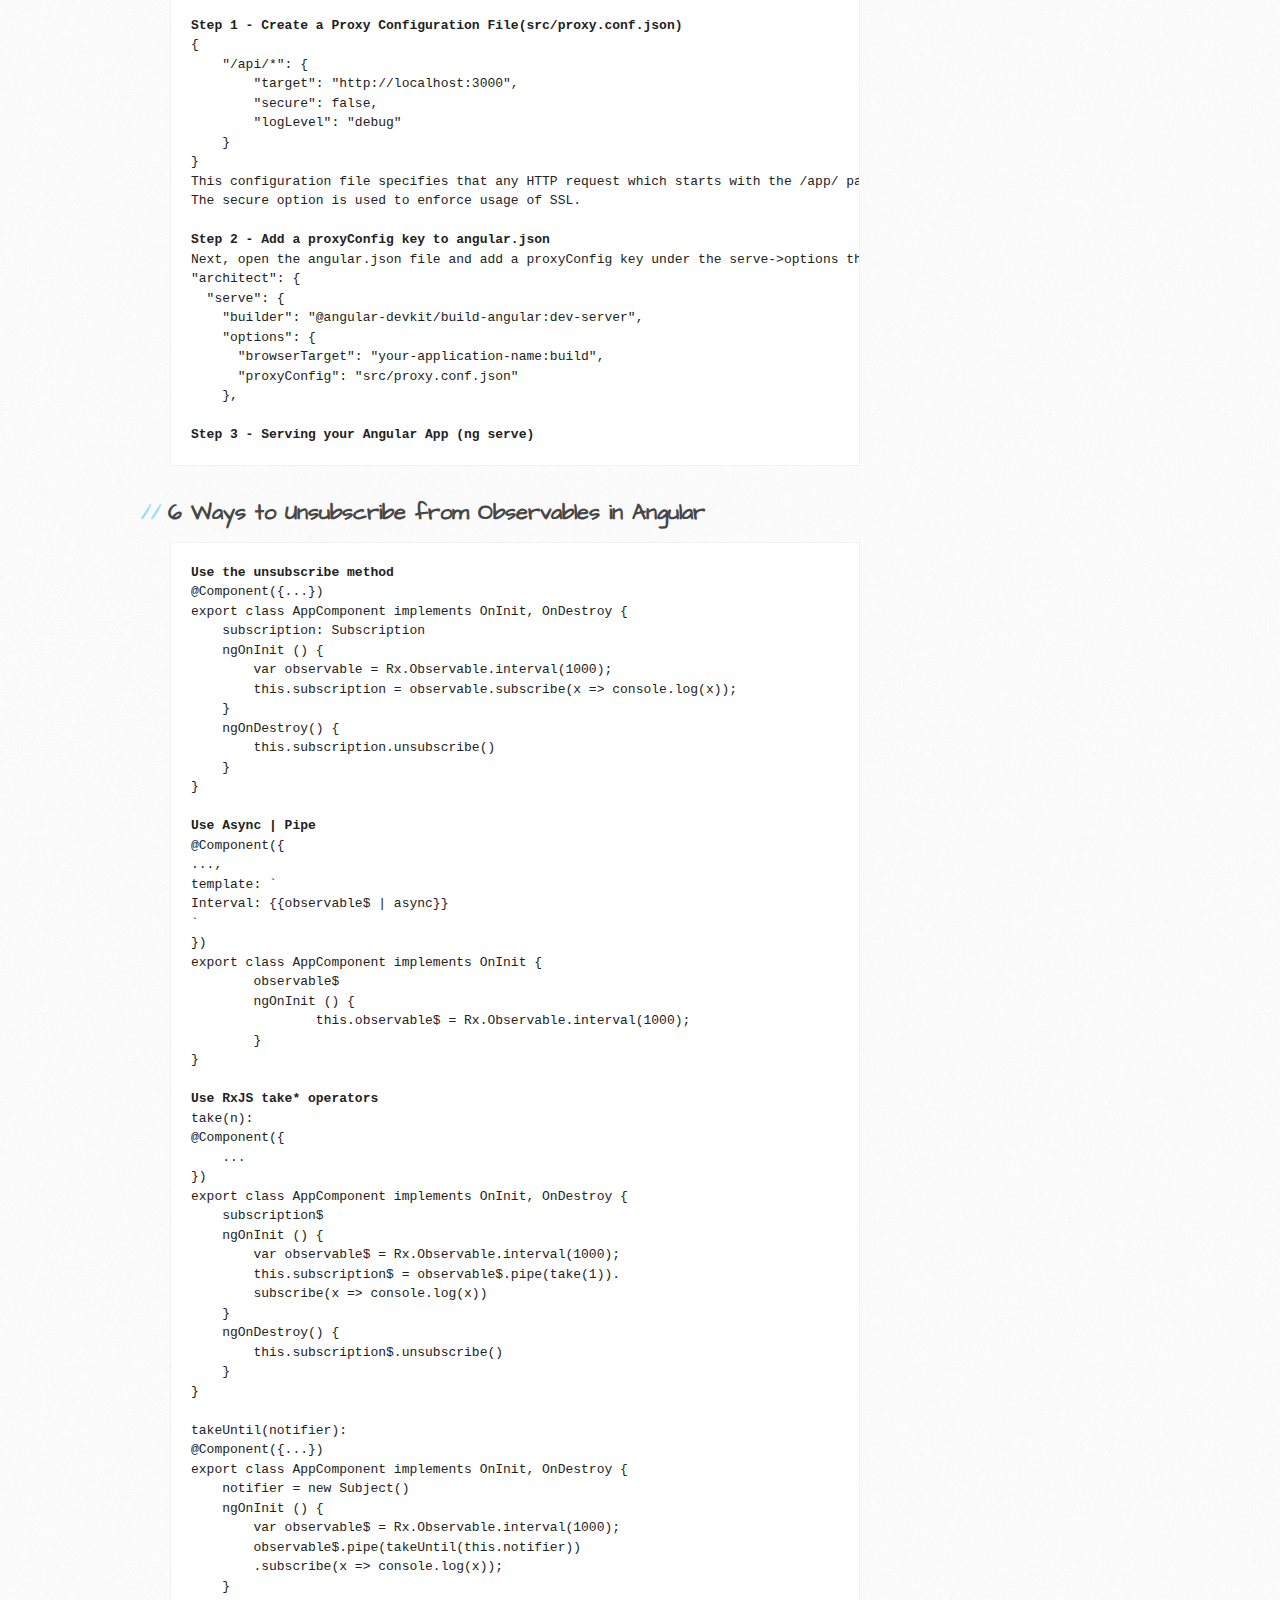
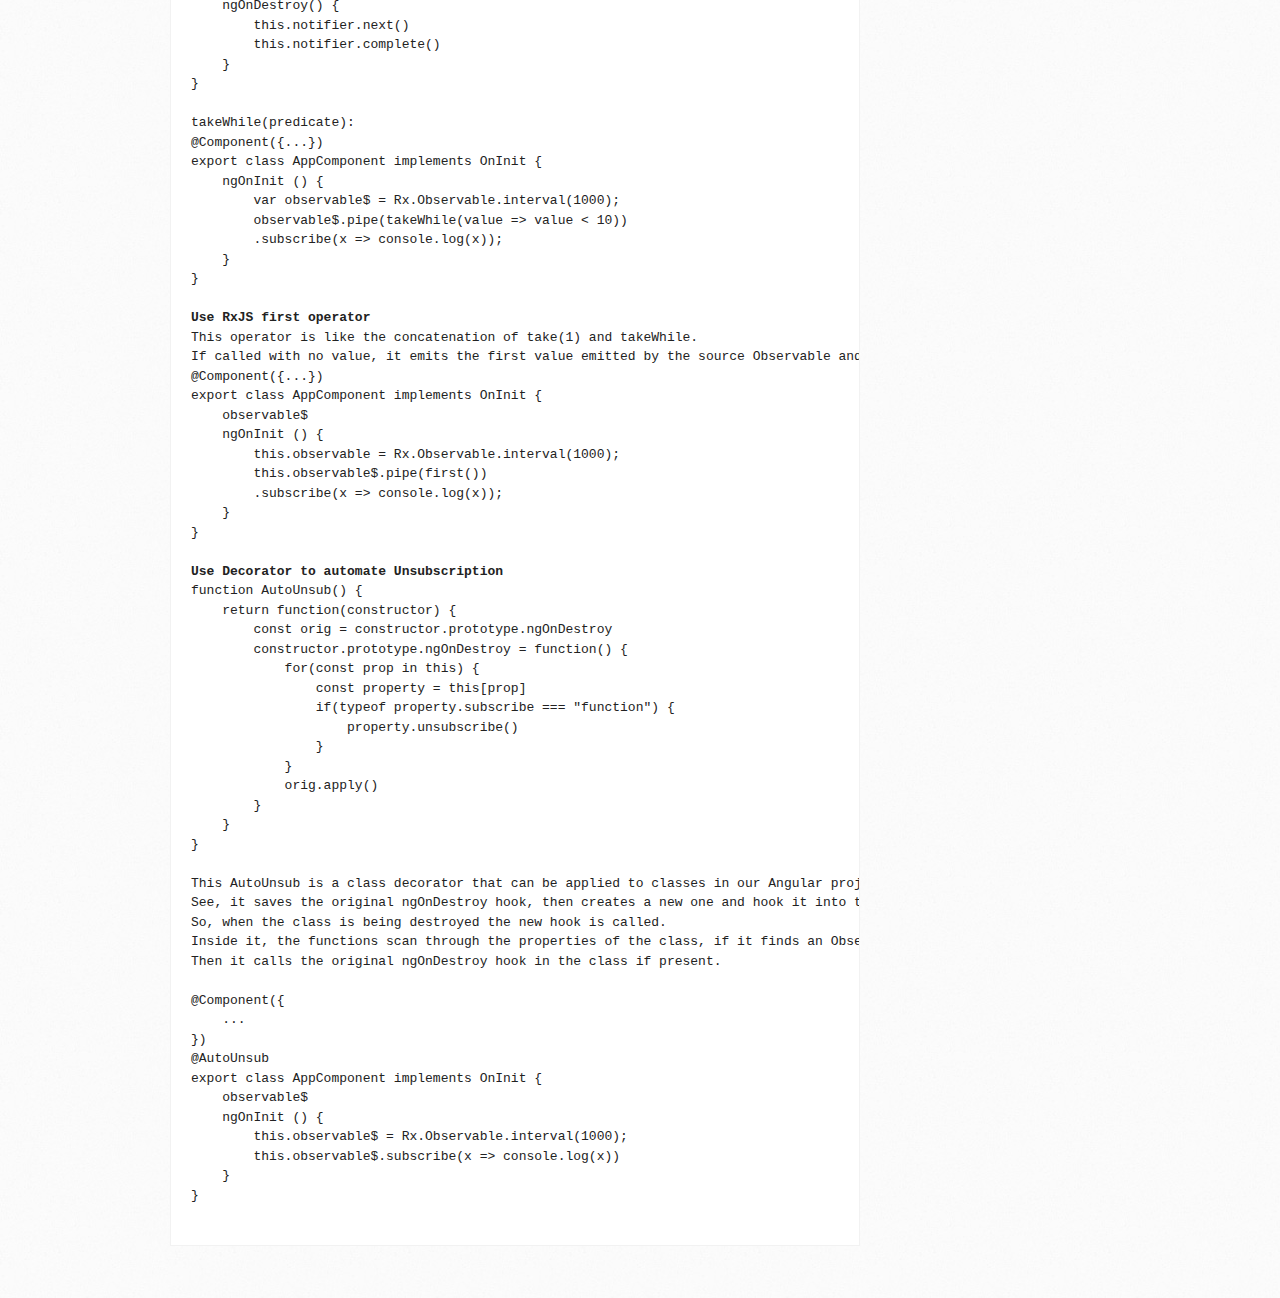
==== commit 35f9dcd8: "update changes" ====
--- a/index.html
+++ b/index.html
@@ -37,11 +37,23 @@
 					</a>
 					Welcome to Frontend Questions Pages.</h3>
 
-				<p>This automatic page generator is the easiest way to create beautiful pages for all of your projects.
-					Author your page content here <a href="https://guides.github.com/features/mastering-markdown/">using
-						GitHub Flavored Markdown</a>, select a template crafted by a designer, and publish. After your
-					page is generated, you can check out the new <code>gh-pages</code> branch locally. If you’re using
-					GitHub Desktop, simply sync your repository and you’ll see the new branch.</p>
+				<p>This page is the easiest way for any front-end developers to crack the interview.
+					I believe these are the topics which any frontend developers should know before attending the
+					interviews. If you do cover these topics believe me your chances of cracking the interview will rise
+					to 70-80%.
+				<div>Also you can check or follow
+					<a href="https://medium.com/@goutampsingh/journey-of-a-front-end-developer-742dfa6214d8"
+						target="blank" aria-label="Journey of a Front-end developer from Scratch"
+						title='Journey of a Front-end developer from Scratch'>
+						My Blog
+					</a>
+					if you are <code><b>New to Frontend development</b></code>
+					also I am updating the contents
+					with lots more other topics and questions. This is the initial release which covered the common
+					interview topics from
+					JavaScript, Angular and RxJS.
+				</div>
+				</p>
 
 
 				<h3>Web application performance: web pages response time can be improved by 25 to 50 percent by this
@@ -506,7 +518,6 @@
 		</div>
 	</div>
 
-
 </body>
 
 </html>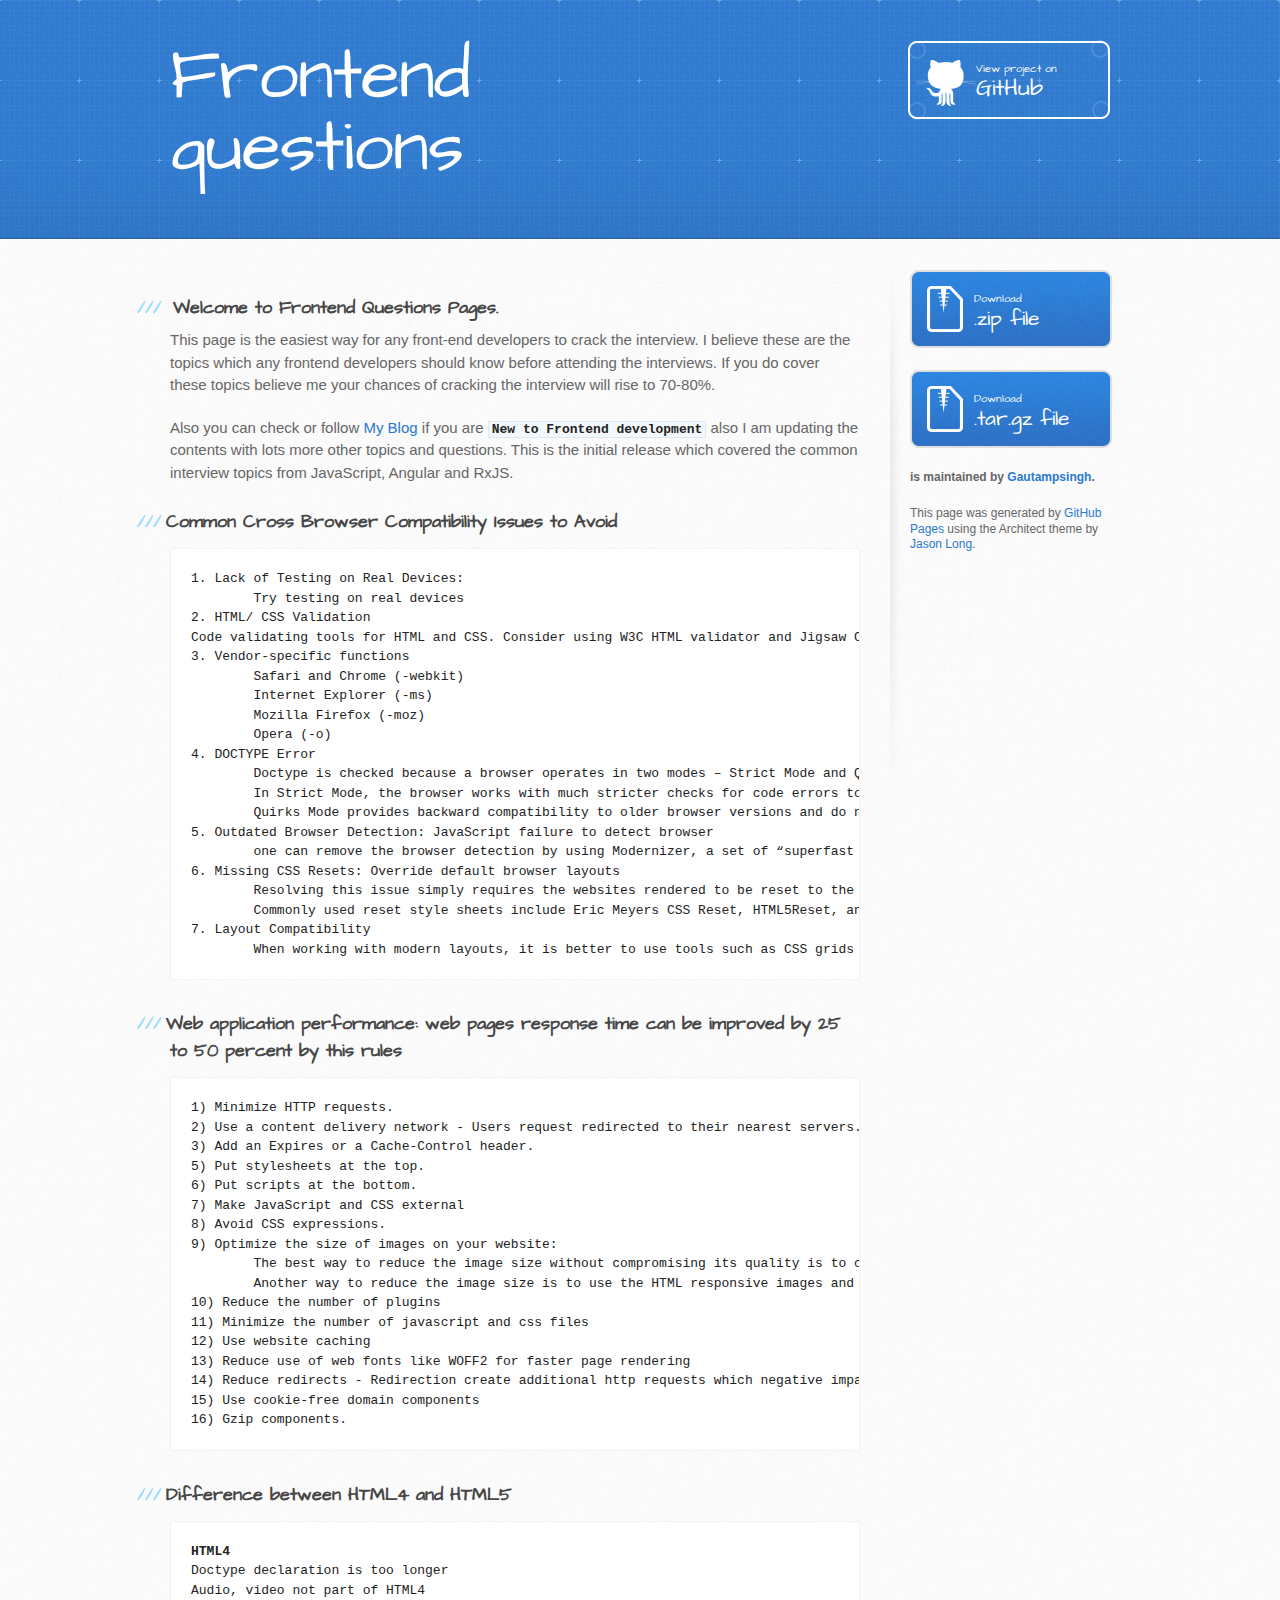
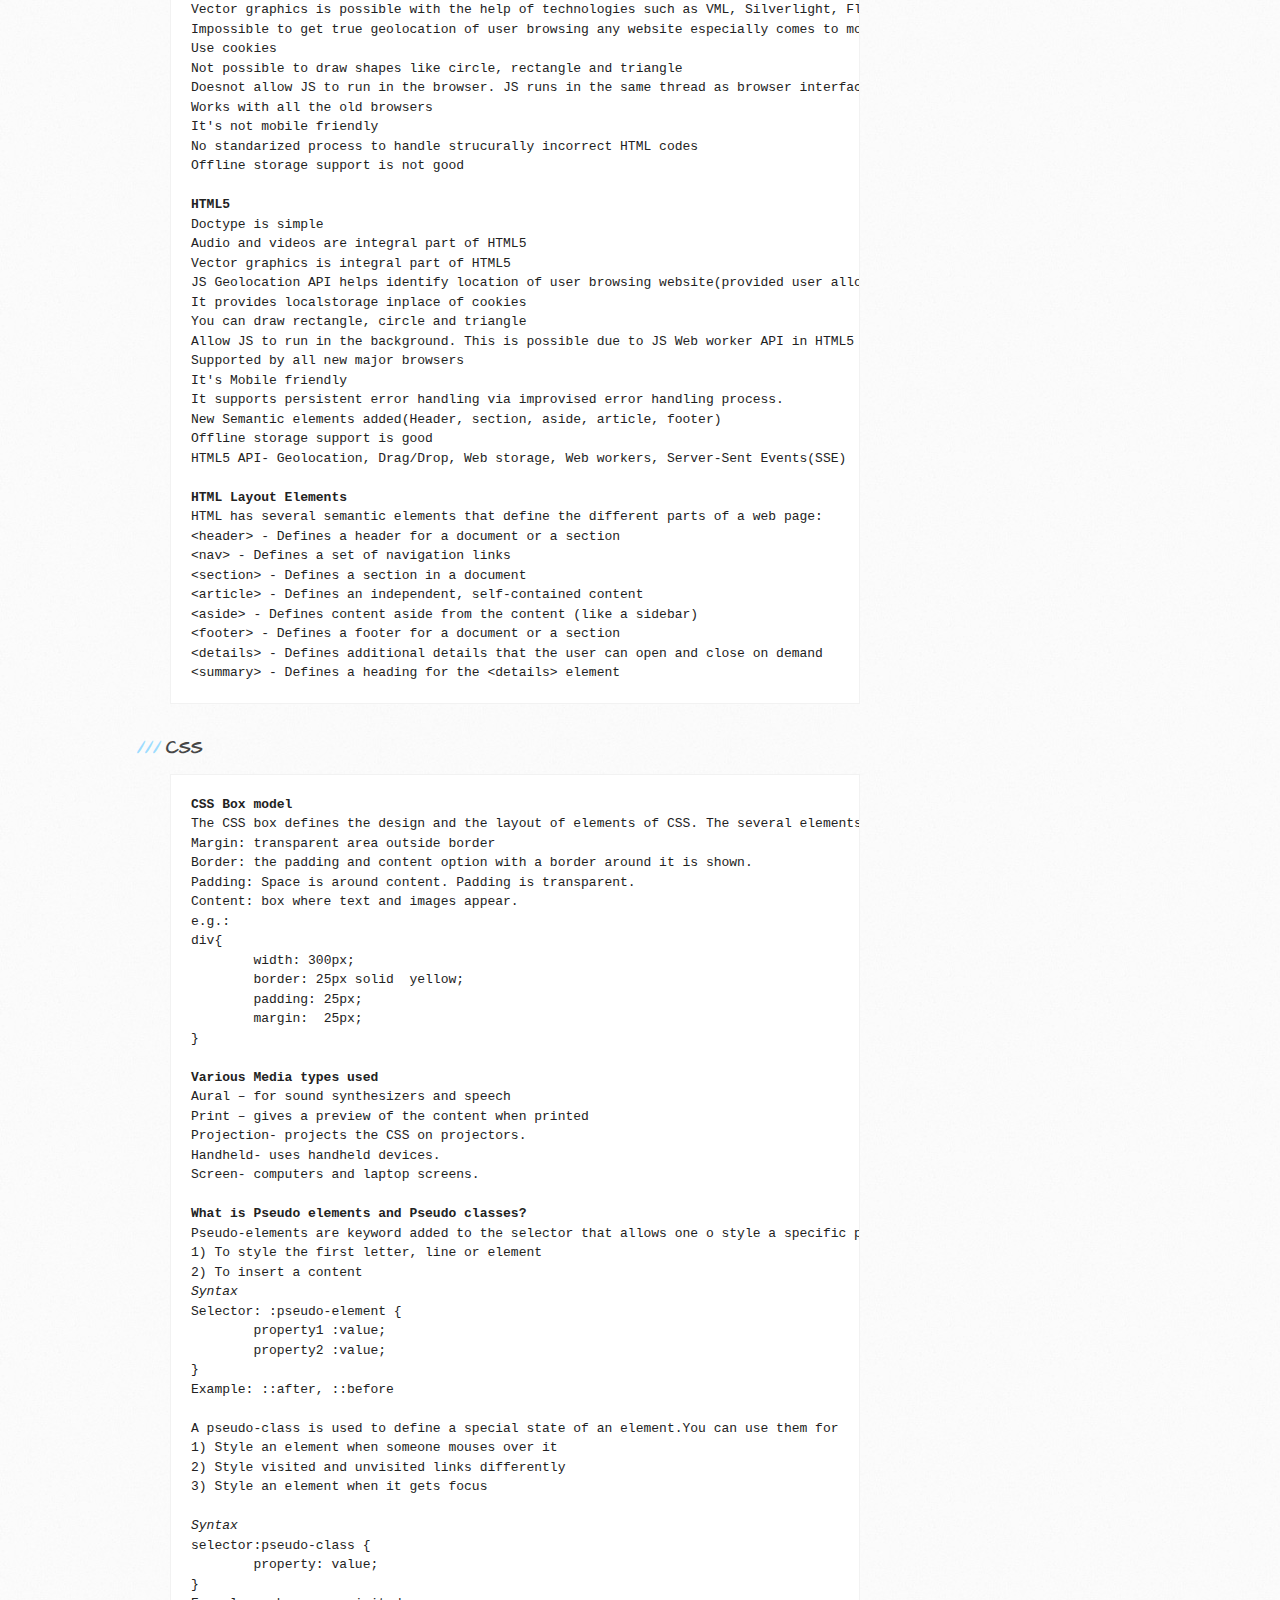
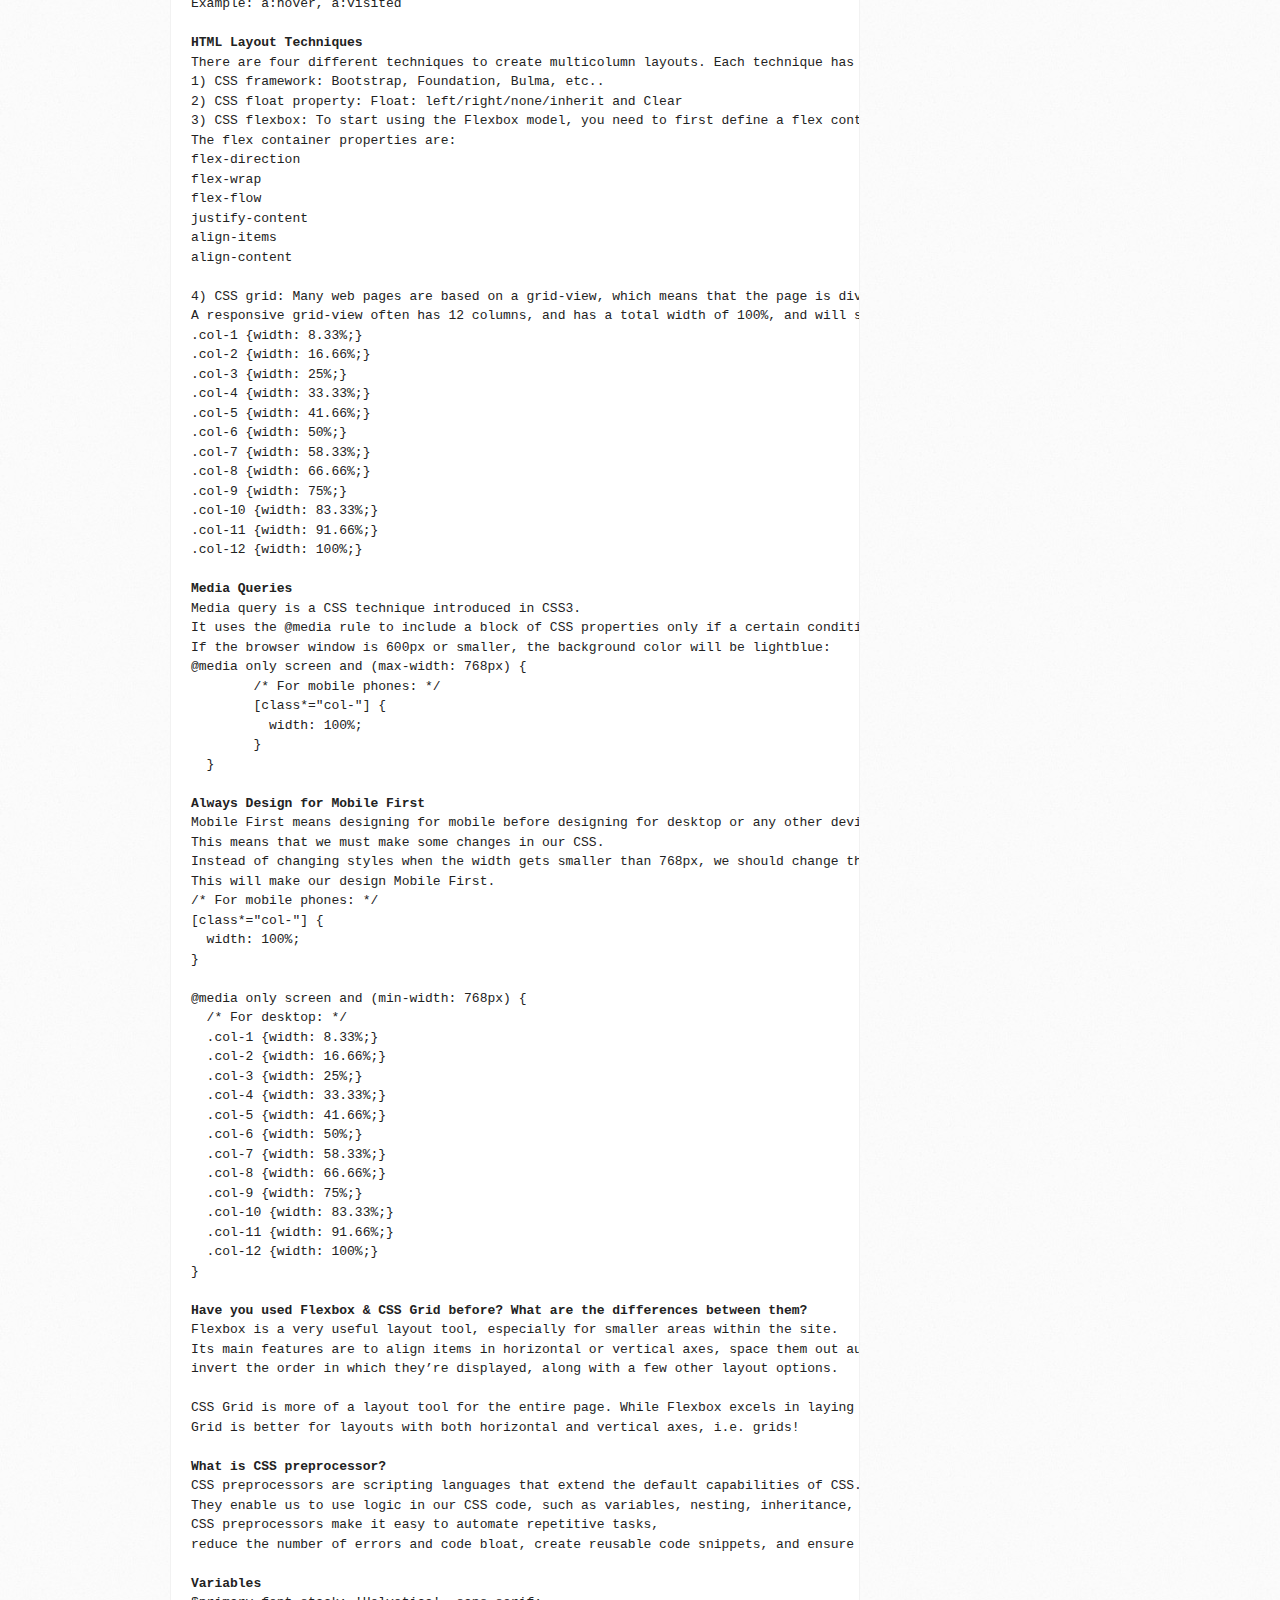
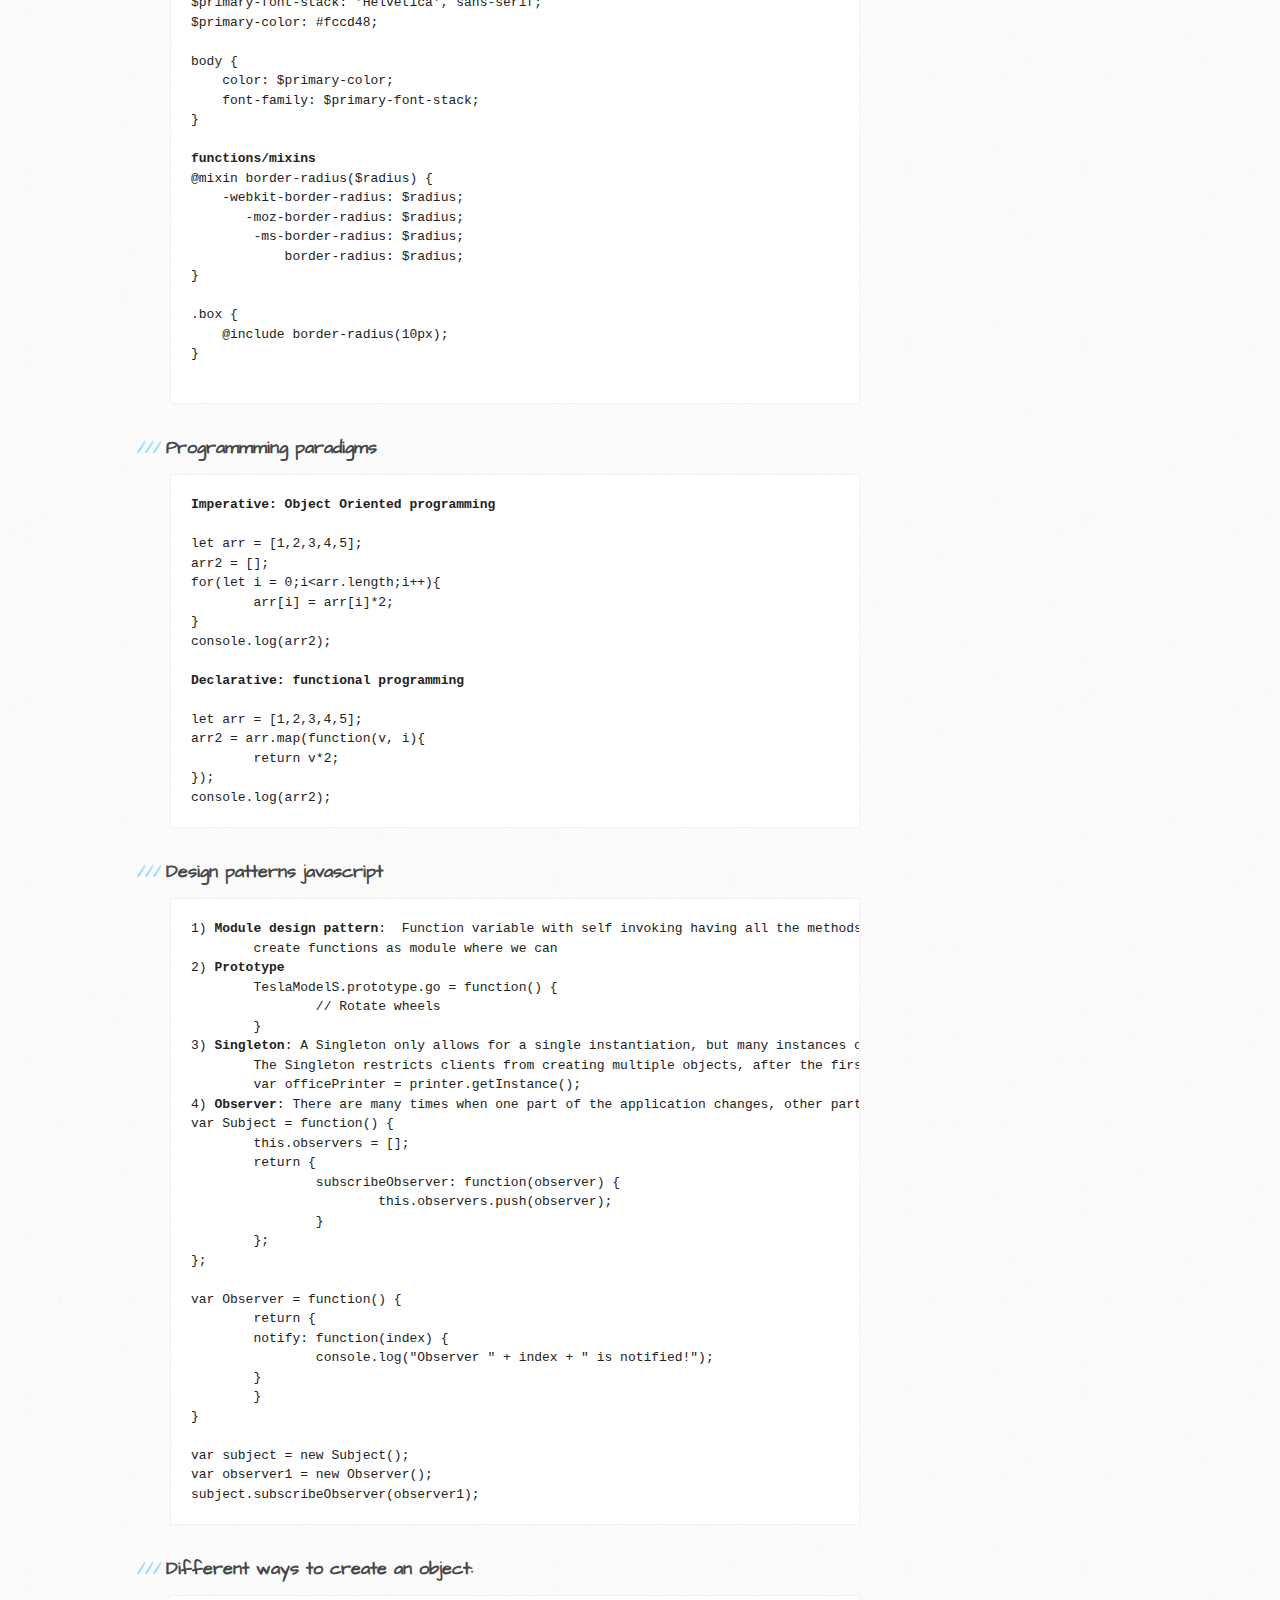
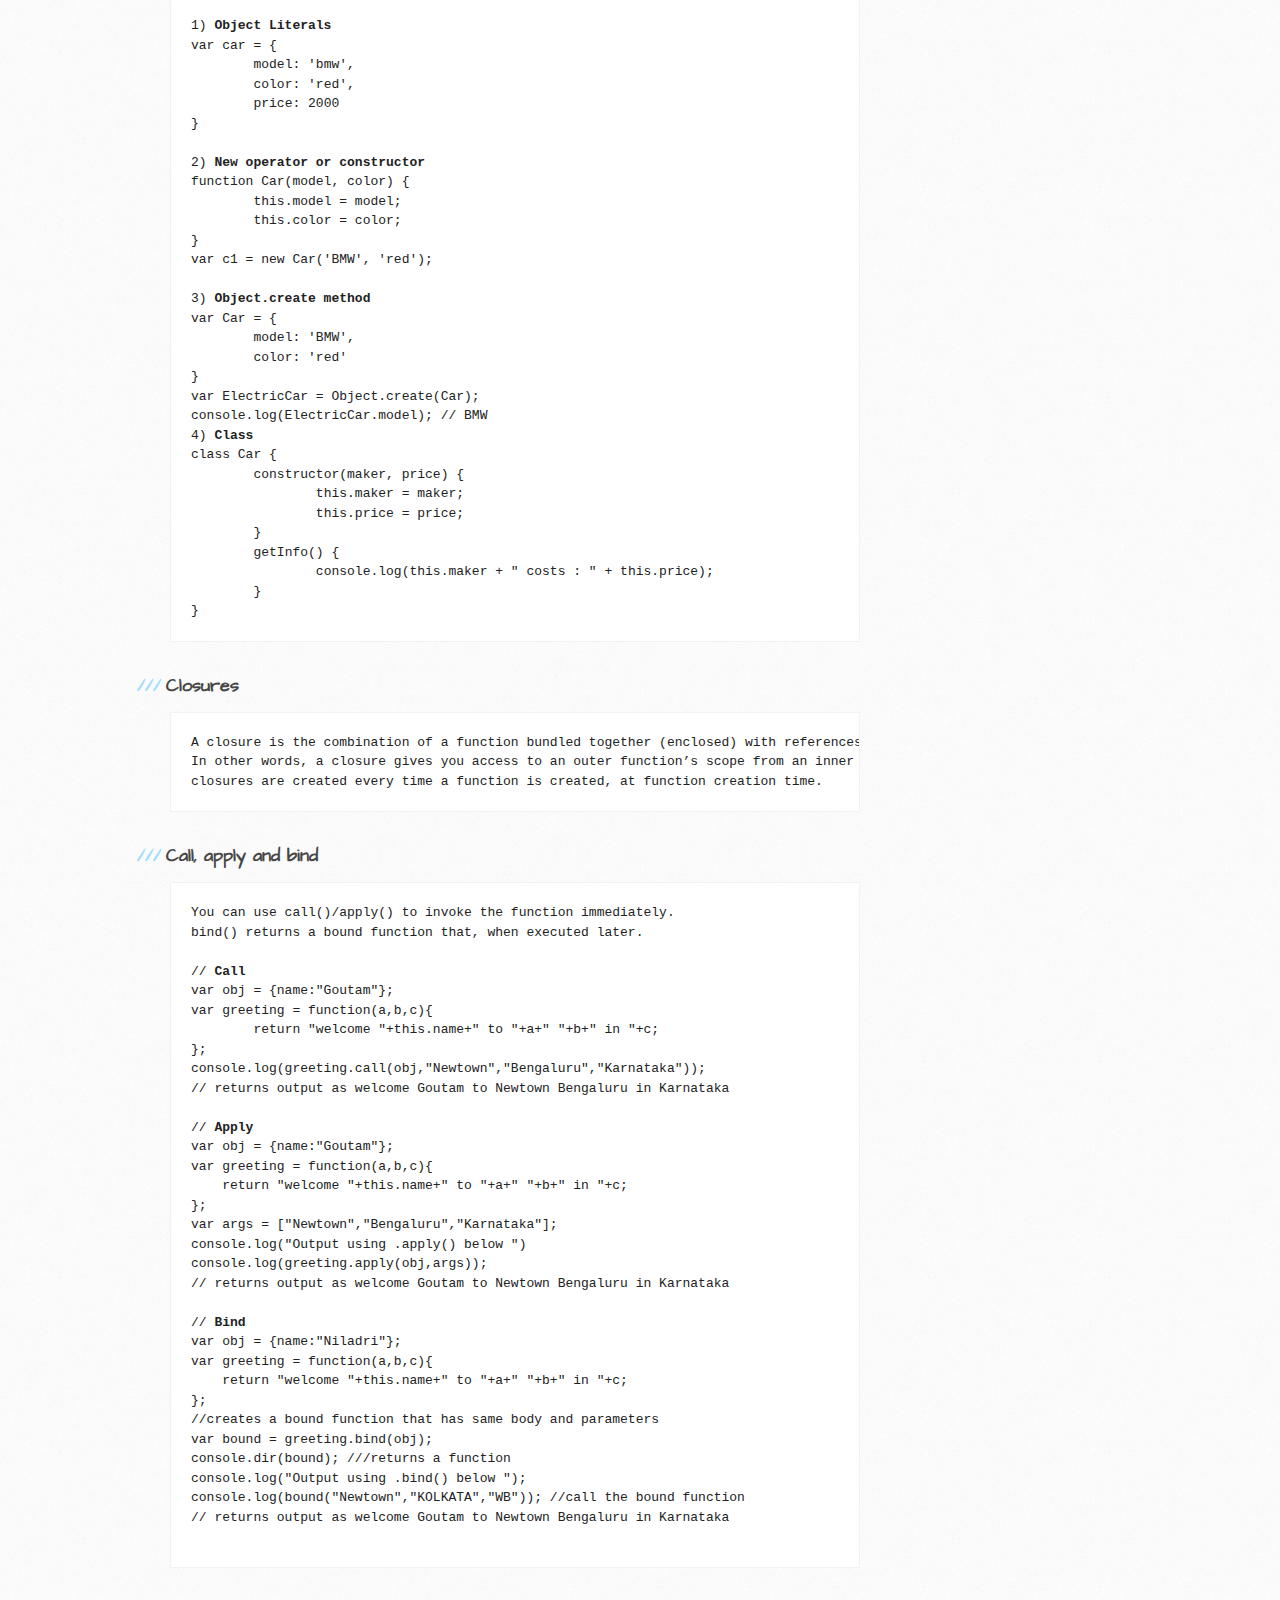
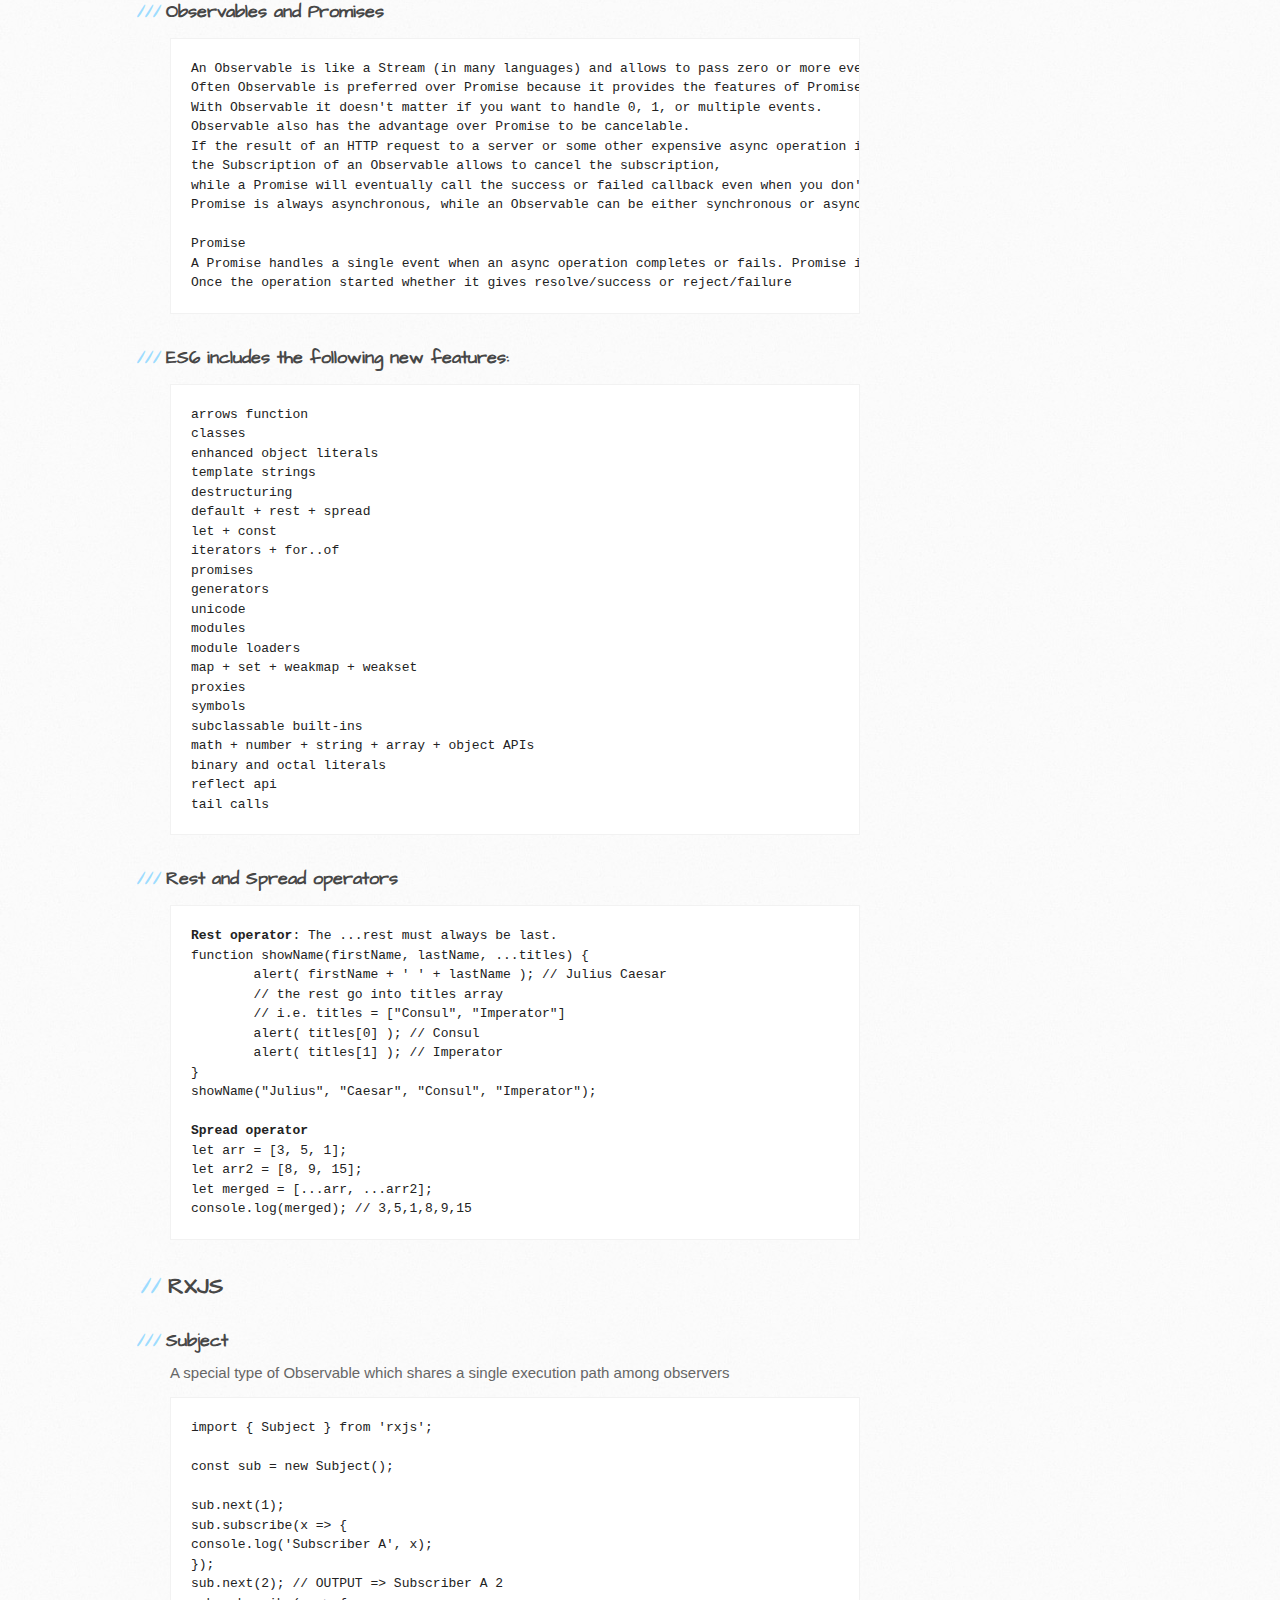
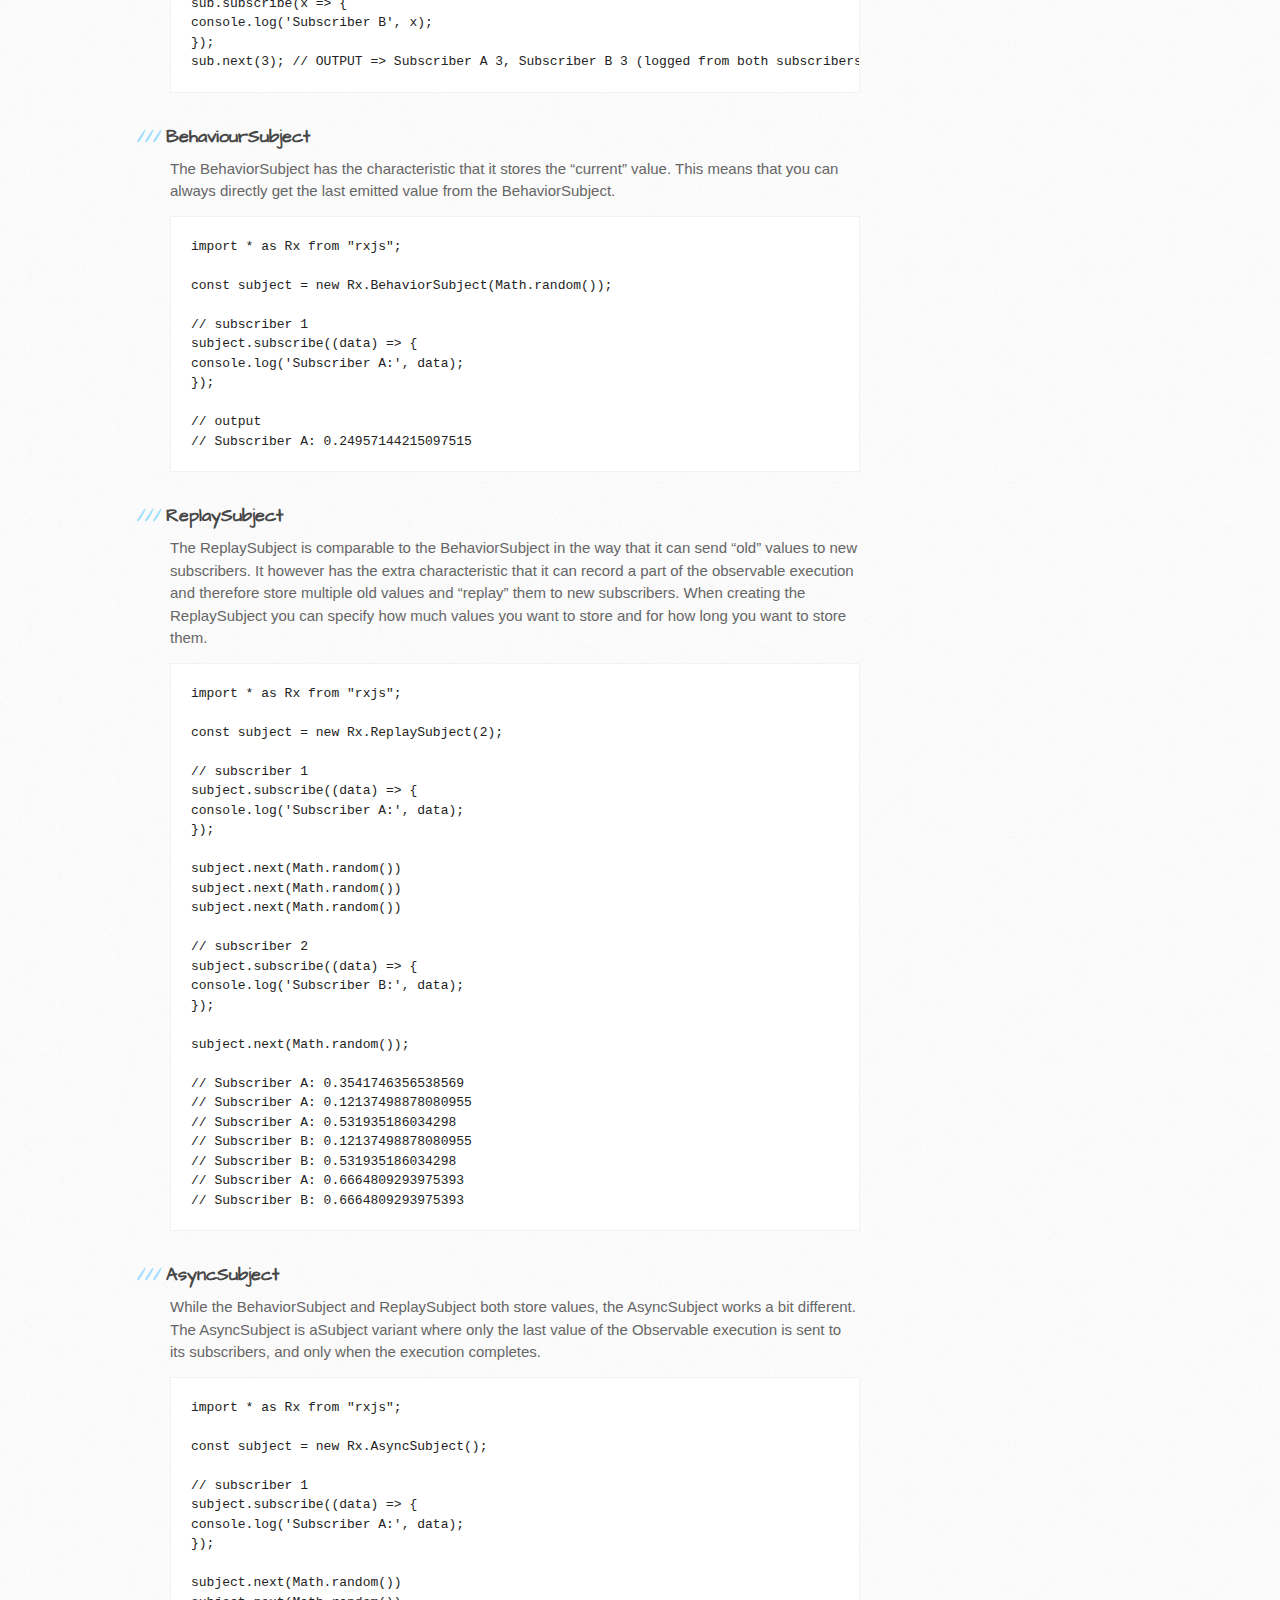
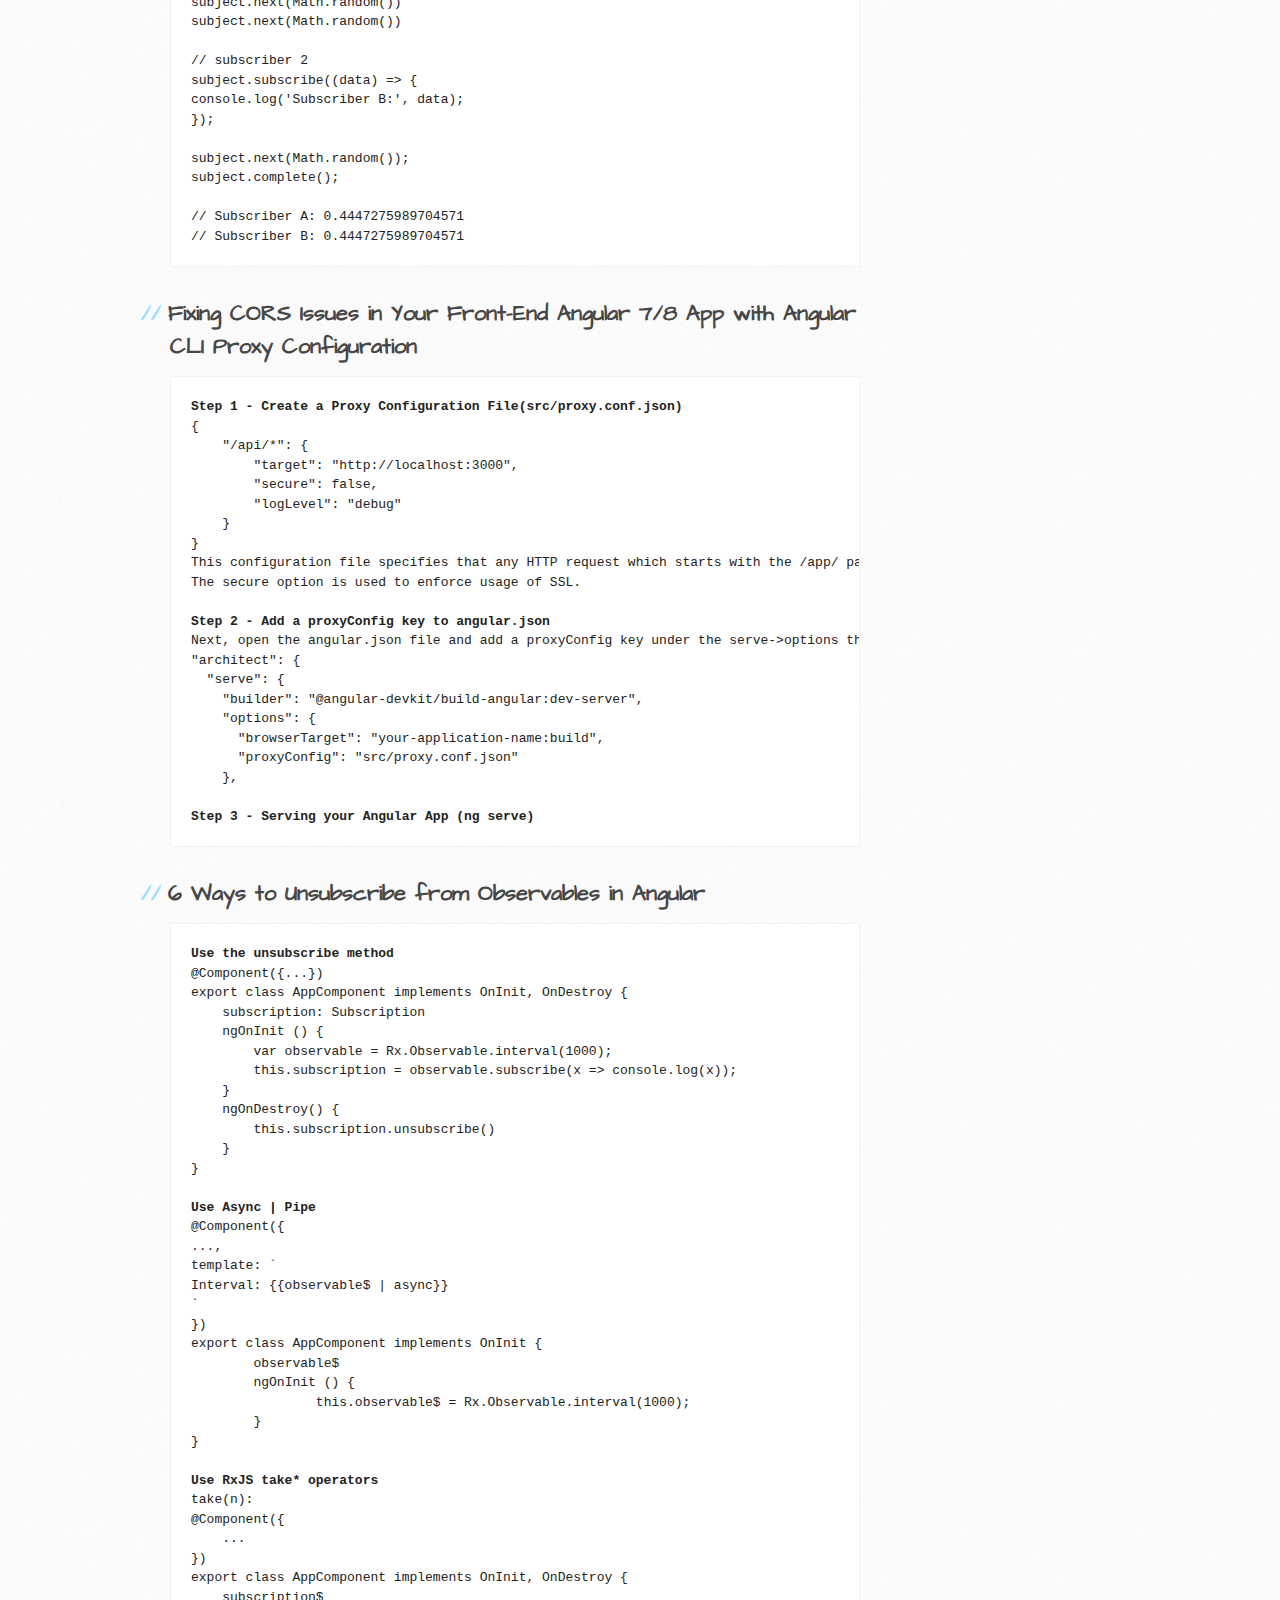
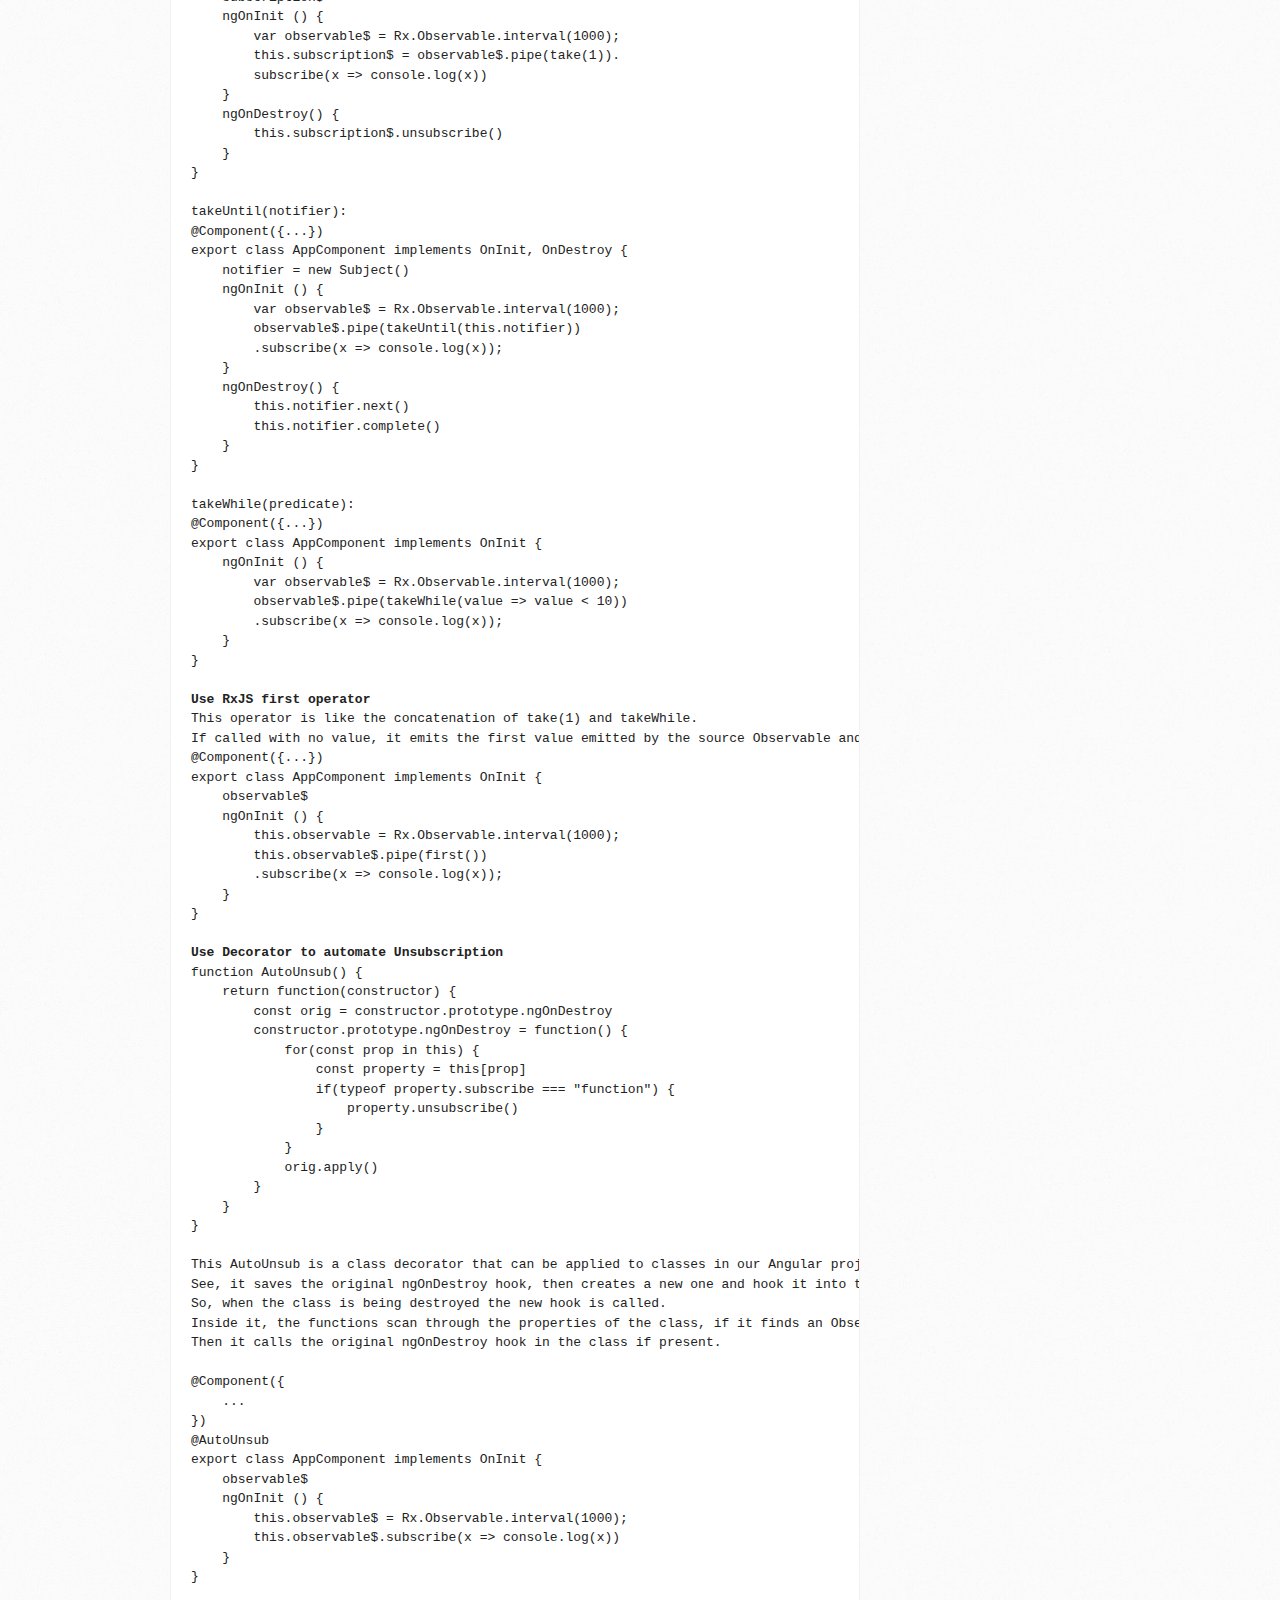
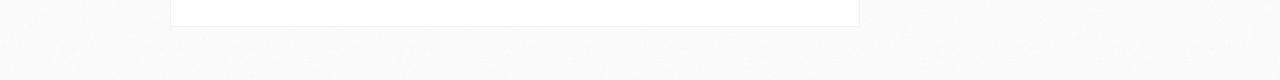
==== commit b267839e: "added contents" ====
--- a/index.html
+++ b/index.html
@@ -15,6 +15,12 @@
     <![endif]-->
 
 	<title>Frontend questions by Gautampsingh</title>
+	<style>
+		::selection {
+			background-color: #ffd723;
+			color: #ff0000;
+		}
+	</style>
 </head>
 
 <body>
@@ -55,6 +61,29 @@
 				</div>
 				</p>
 
+				<h3>Common Cross Browser Compatibility Issues to Avoid</h3>
+				<pre>
+1. Lack of Testing on Real Devices:
+	Try testing on real devices
+2. HTML/ CSS Validation
+Code validating tools for HTML and CSS. Consider using W3C HTML validator and Jigsaw CSS validator.
+3. Vendor-specific functions
+	Safari and Chrome (-webkit)
+	Internet Explorer (-ms)
+	Mozilla Firefox (-moz)
+	Opera (-o)
+4. DOCTYPE Error
+	Doctype is checked because a browser operates in two modes – Strict Mode and Quirks Mode
+	In Strict Mode, the browser works with much stricter checks for code errors to make sure that the code is in accordance with W3C specifications.
+	Quirks Mode provides backward compatibility to older browser versions and do not perform such meticulous code error checks.
+5. Outdated Browser Detection: JavaScript failure to detect browser
+	one can remove the browser detection by using Modernizer, a set of “superfast tests” that enumerate all browser features, thus facilitating a seamless experience.
+6. Missing CSS Resets: Override default browser layouts
+	Resolving this issue simply requires the websites rendered to be reset to the same basics. Developers can use CSS reset style sheets for this purpose.
+	Commonly used reset style sheets include Eric Meyers CSS Reset, HTML5Reset, and the Github based Normalize.css.
+7. Layout Compatibility
+	When working with modern layouts, it is better to use tools such as CSS grids and Flexbox.
+</pre>
 
 				<h3>Web application performance: web pages response time can be improved by 25 to 50 percent by this
 					rules</h3>
@@ -77,6 +106,198 @@
 15) Use cookie-free domain components
 16) Gzip components.
 </pre>
+
+				<h3>Difference between HTML4 and HTML5</h3>
+				<pre>
+<b>HTML4</b>
+Doctype declaration is too longer
+Audio, video not part of HTML4
+Vector graphics is possible with the help of technologies such as VML, Silverlight, Flash etc
+Impossible to get true geolocation of user browsing any website especially comes to mobile devices
+Use cookies
+Not possible to draw shapes like circle, rectangle and triangle
+Doesnot allow JS to run in the browser. JS runs in the same thread as browser interface.
+Works with all the old browsers
+It's not mobile friendly
+No standarized process to handle strucurally incorrect HTML codes
+Offline storage support is not good
+
+<b>HTML5</b>
+Doctype is simple
+Audio and videos are integral part of HTML5
+Vector graphics is integral part of HTML5
+JS Geolocation API helps identify location of user browsing website(provided user allows it)
+It provides localstorage inplace of cookies
+You can draw rectangle, circle and triangle
+Allow JS to run in the background. This is possible due to JS Web worker API in HTML5
+Supported by all new major browsers
+It's Mobile friendly
+It supports persistent error handling via improvised error handling process.
+New Semantic elements added(Header, section, aside, article, footer)
+Offline storage support is good
+HTML5 API- Geolocation, Drag/Drop, Web storage, Web workers, Server-Sent Events(SSE)
+
+<b>HTML Layout Elements</b>
+HTML has several semantic elements that define the different parts of a web page:
+&lt;header&gt; - Defines a header for a document or a section
+&lt;nav&gt; - Defines a set of navigation links
+&lt;section&gt; - Defines a section in a document
+&lt;article&gt; - Defines an independent, self-contained content
+&lt;aside&gt; - Defines content aside from the content (like a sidebar)
+&lt;footer&gt; - Defines a footer for a document or a section
+&lt;details&gt; - Defines additional details that the user can open and close on demand
+&lt;summary&gt; - Defines a heading for the &lt;details&gt; element
+</pre>
+
+				<h3>CSS</h3>
+				<pre>
+<b>CSS Box model</b>
+The CSS box defines the design and the layout of elements of CSS. The several elements are:
+Margin: transparent area outside border
+Border: the padding and content option with a border around it is shown.
+Padding: Space is around content. Padding is transparent.
+Content: box where text and images appear.
+e.g.:
+div{
+	width: 300px;
+	border: 25px solid  yellow;
+	padding: 25px;
+	margin:  25px;
+}
+
+<b>Various Media types used</b>
+Aural – for sound synthesizers and speech
+Print – gives a preview of the content when printed
+Projection- projects the CSS on projectors.
+Handheld- uses handheld devices.
+Screen- computers and laptop screens.
+
+<b>What is Pseudo elements and Pseudo classes?</b>
+Pseudo-elements are keyword added to the selector that allows one o style a specific part of the selected element.
+1) To style the first letter, line or element
+2) To insert a content
+<i>Syntax</i>
+Selector: :pseudo-element {
+	property1 :value;
+	property2 :value;	
+}
+Example: ::after, ::before
+
+A pseudo-class is used to define a special state of an element.You can use them for
+1) Style an element when someone mouses over it
+2) Style visited and unvisited links differently
+3) Style an element when it gets focus
+
+<i>Syntax</i>
+selector:pseudo-class {
+	property: value;
+}
+Example: a:hover, a:visited
+
+<b>HTML Layout Techniques</b>
+There are four different techniques to create multicolumn layouts. Each technique has its pros and cons:
+1) CSS framework: Bootstrap, Foundation, Bulma, etc..
+2) CSS float property: Float: left/right/none/inherit and Clear
+3) CSS flexbox: To start using the Flexbox model, you need to first define a flex container.
+The flex container properties are:
+flex-direction
+flex-wrap
+flex-flow
+justify-content
+align-items
+align-content
+
+4) CSS grid: Many web pages are based on a grid-view, which means that the page is divided into columns.
+A responsive grid-view often has 12 columns, and has a total width of 100%, and will shrink and expand as you resize the browser window.
+.col-1 {width: 8.33%;}
+.col-2 {width: 16.66%;}
+.col-3 {width: 25%;}
+.col-4 {width: 33.33%;}
+.col-5 {width: 41.66%;}
+.col-6 {width: 50%;}
+.col-7 {width: 58.33%;}
+.col-8 {width: 66.66%;}
+.col-9 {width: 75%;}
+.col-10 {width: 83.33%;}
+.col-11 {width: 91.66%;}
+.col-12 {width: 100%;}
+
+<b>Media Queries</b>
+Media query is a CSS technique introduced in CSS3.
+It uses the @media rule to include a block of CSS properties only if a certain condition is true.
+If the browser window is 600px or smaller, the background color will be lightblue:
+@media only screen and (max-width: 768px) {
+	/* For mobile phones: */
+	[class*="col-"] {
+	  width: 100%;
+	}
+  }
+
+<b>Always Design for Mobile First</b>
+Mobile First means designing for mobile before designing for desktop or any other device (This will make the page display faster on smaller devices).
+This means that we must make some changes in our CSS.
+Instead of changing styles when the width gets smaller than 768px, we should change the design when the width gets larger than 768px. 
+This will make our design Mobile First.
+/* For mobile phones: */
+[class*="col-"] {
+  width: 100%;
+}
+
+@media only screen and (min-width: 768px) {
+  /* For desktop: */
+  .col-1 {width: 8.33%;}
+  .col-2 {width: 16.66%;}
+  .col-3 {width: 25%;}
+  .col-4 {width: 33.33%;}
+  .col-5 {width: 41.66%;}
+  .col-6 {width: 50%;}
+  .col-7 {width: 58.33%;}
+  .col-8 {width: 66.66%;}
+  .col-9 {width: 75%;}
+  .col-10 {width: 83.33%;}
+  .col-11 {width: 91.66%;}
+  .col-12 {width: 100%;}
+}
+
+<b>Have you used Flexbox & CSS Grid before? What are the differences between them?</b>
+Flexbox is a very useful layout tool, especially for smaller areas within the site. 
+Its main features are to align items in horizontal or vertical axes, space them out automatically, 
+invert the order in which they’re displayed, along with a few other layout options.
+
+CSS Grid is more of a layout tool for the entire page. While Flexbox excels in laying out items along a single axis, 
+Grid is better for layouts with both horizontal and vertical axes, i.e. grids!
+
+<b>What is CSS preprocessor?</b>
+CSS preprocessors are scripting languages that extend the default capabilities of CSS. 
+They enable us to use logic in our CSS code, such as variables, nesting, inheritance, mixins, functions, and mathematical operations. 
+CSS preprocessors make it easy to automate repetitive tasks, 
+reduce the number of errors and code bloat, create reusable code snippets, and ensure backward compatibility.
+
+<b>Variables</b>
+$primary-font-stack: 'Helvetica', sans-serif;
+$primary-color: #fccd48;
+
+body {
+    color: $primary-color;
+    font-family: $primary-font-stack;
+}
+
+<b>functions/mixins</b>
+@mixin border-radius($radius) {
+    -webkit-border-radius: $radius;
+       -moz-border-radius: $radius;
+        -ms-border-radius: $radius;
+            border-radius: $radius;
+}
+
+.box {
+    @include border-radius(10px);
+}
+
+</pre>
+
+
+
 
 				<h3>Programmming paradigms</h3>
 				<pre>
@@ -165,6 +386,50 @@
 		console.log(this.maker + " costs : " + this.price);
 	}
 }
+</pre>
+
+				<h3>Closures</h3>
+				<pre>
+A closure is the combination of a function bundled together (enclosed) with references to its surrounding state (the lexical environment). 
+In other words, a closure gives you access to an outer function’s scope from an inner function. In JavaScript, 
+closures are created every time a function is created, at function creation time.
+</pre>
+
+				<h3>Call, apply and bind</h3>
+				<pre>
+You can use call()/apply() to invoke the function immediately. 
+bind() returns a bound function that, when executed later.
+
+// <b>Call</b>
+var obj = {name:"Goutam"};
+var greeting = function(a,b,c){
+	return "welcome "+this.name+" to "+a+" "+b+" in "+c;
+};
+console.log(greeting.call(obj,"Newtown","Bengaluru","Karnataka"));
+// returns output as welcome Goutam to Newtown Bengaluru in Karnataka
+
+// <b>Apply</b>
+var obj = {name:"Goutam"};
+var greeting = function(a,b,c){
+    return "welcome "+this.name+" to "+a+" "+b+" in "+c;
+};
+var args = ["Newtown","Bengaluru","Karnataka"];  
+console.log("Output using .apply() below ")
+console.log(greeting.apply(obj,args));
+// returns output as welcome Goutam to Newtown Bengaluru in Karnataka
+
+// <b>Bind</b>
+var obj = {name:"Niladri"};
+var greeting = function(a,b,c){
+    return "welcome "+this.name+" to "+a+" "+b+" in "+c;
+};
+//creates a bound function that has same body and parameters 
+var bound = greeting.bind(obj); 
+console.dir(bound); ///returns a function
+console.log("Output using .bind() below ");
+console.log(bound("Newtown","KOLKATA","WB")); //call the bound function
+// returns output as welcome Goutam to Newtown Bengaluru in Karnataka
+
 </pre>
 
 				<h3>Observables and Promises</h3>
